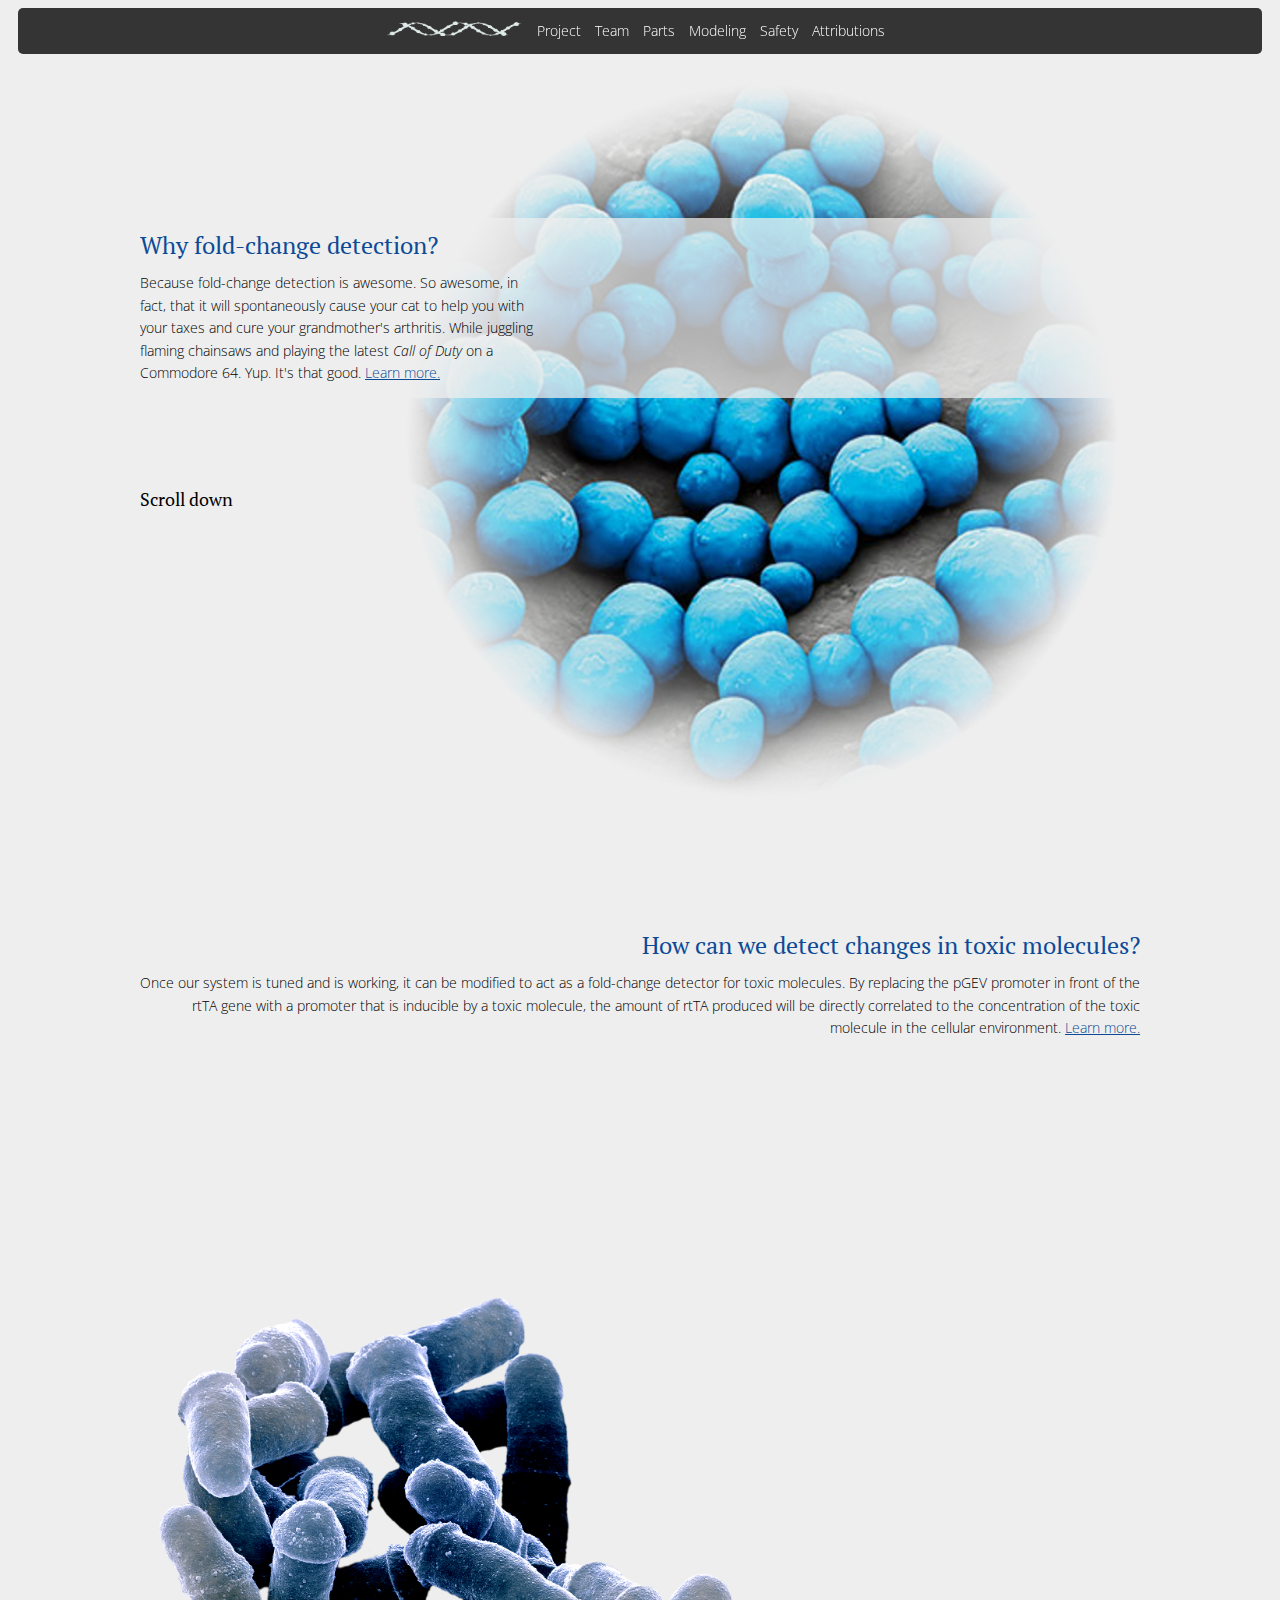
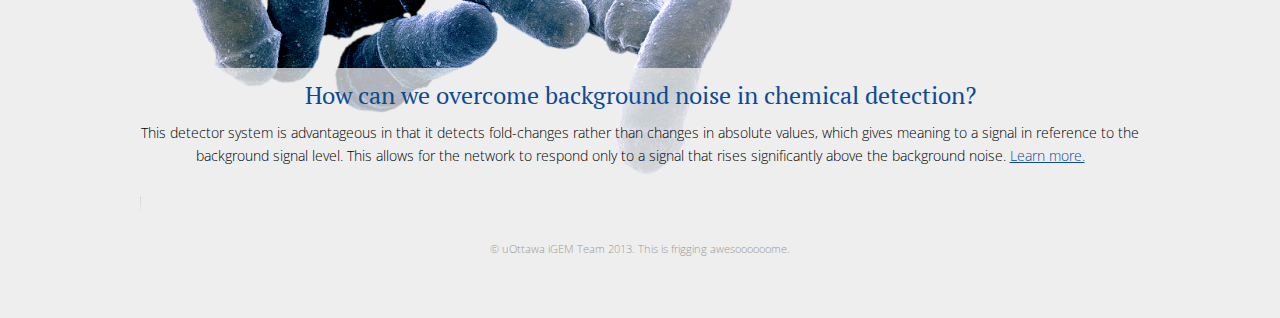
==== index.html @ 84de2667 "Updated readme and archived mockups" ====
<!DOCTYPE html>
<html lang="en">
<head>
	<meta charset="UTF-8">
	<title>uOttawa iGEM (Micrograph)</title>

	<link href='http://fonts.googleapis.com/css?family=PT+Serif|Open+Sans:400' rel='stylesheet' type='text/css'>

	<style type="text/css"> 
		/* Global Styles */
		body {
			background-color: #eee;
			font-family: "Open Sans", "Calibri", sans-serif;
			font-size: 14px;
			font-weight: 300;
			line-height: 160%;
		}
		
		a {
			color: #0c4a96 !important;
		}
	
		h1 {
			color: #0c4a96;
			font-size: 1.7em;
			font-weight: 300;
		}
			
		h1, h2 {
			font-family: "PT Serif", "Arial";
		}
	
		/* Layout-specific Styles */
		#menubar {
			background-color: rgba(0, 0, 0, .78);
			border-radius: 5px;
			color: white;
			font-family: "Open Sans";
			font-size: 1.0em;
			left: 18px;
			padding: 12px;
			position: fixed;
			right: 18px;
			text-align: center;
			top: 8px;
			z-index: 5;
		}
		
		#wrapper {
			margin: auto;
			height: 1850px;
			position: relative;
			overflow:hidden;
			top: 60px;
			width: 1000px;
		}
		
		#content-images {
			position: absolute;
			width: 100%;
			z-index: 2;
		} #content-images div, #content-text div {
			position: absolute;
			width: 100%;
		}
		#content-text {
			position: absolute;
			width: 100%;
			z-index: 2;
		}

		#footer {
			color: #999;
			font-size: .8em;
			text-align: center;
		}
	
		.hlist {
			list-style-type: none;
			margin: 0px;
			padding: 0px;
		} .hlist li {
			display: inline;
			margin-right: 10px;
		}
		
		.text {
			background-color: rgba(238, 238, 238, .75);
		}
			
		/* Classes */
		.left { text-align: left; }
		.center { text-align: center; }
		.right { text-align: right; }
	</style>
	
	<script src="js/jquery-1.9.1.min.js"></script>
	<script src="js/jquery.mousewheel.js"></script>
	<script src="js/skrollr.min.js"></script>

	<script type="text/javascript">
	$(function() {
		// Initialize parallax scrolling
		skrollr.init({forceHeight: false, scale:1});

		/**
		 * Scroll determination code.
		 * In standards mode, Chrome and Safari will use <body> for scrolling the entire page, but FF and IE like to use <html>. And you can't set both of these at once, since Opera doesn't like THAT.
		 * So, scroll the <body> and <html> by 1 px and check which one it is. If you're using a shitty browser, then try to disable smooth scrolling entirely.
		 */
		var scrollable = null;
		if ($("body").scrollTop(1).scrollTop() == 1)
			scrollable = $("body");
		else if ($("html").scrollTop(1).scrollTop() == 1)
			scrollable = $("html");
		scrollable.scrollTop(0); // Undo the scroll

		/**
		 * Smooth scrolling code.
		 * Some browsers (like Chrome) scroll immediately, while others (FF, IE) have a pleasant smooth scrolling effect. Smooth scrolling plays well with the parallax scrolling that is used for the images, so implement a mousewheel-friendly scrolling algorithm.
		 * This algorithm supports multi-step scrolling, for when you flick the scroll wheel and it scrolls a lot in a short time, as opposed to a constant speed.
		 * This block isn't executed if neither the <body> or <html> elements are scrollable.
		 */
		if (scrollable != null) {
			var numSteps = 0; // Number of steps to scroll
			var distance = 70; // Pixels per scroll position
			var duration = 150; // Time it takes to scroll (ms)
			var currentAnimation = null; // Currently-executing scroll animation
			var startScroll = $("body").scrollTop(); // Start scroll offset for multi-step scrolling.
			var touchpadScrolling = false;

			$(window).mousewheel(function(event, delta) {
				// Permanentally disable smooth scrolling when a touchpad is detected. (TODO: Find a better way?)
				if (touchpadScrolling) return true;

				// Touchpads, unlike mouse wheels, will return huge deltas. Stop smoothing if this is detected.
				if (Math.abs(delta) > 6) {
					console.log("Delta exceeded");
					if (currentAnimation != null) currentAnimation.stop();
					touchpadScrolling = true;
					return true;
				}

				event.preventDefault();
				event.stopImmediatePropagation();

				var current = scrollable.scrollTop();

				// If not currently scrolling
				if (numSteps == 0) {
					startScroll = current;
					numSteps += delta;
				}

				// If currently scrolling
				else {
					// Replace the current scroll animation with a faster one
					currentAnimation.stop();
					numSteps += delta;
				}

				// Touchpads will fire constant events that rack up acceleration REAL fast.
				// Stop smoothing if this is detected.
				if (Math.abs(numSteps * distance) > 1000) {
					console.log("Distance exceeded");
					if (currentAnimation != null) currentAnimation.stop();
					touchpadScrolling = true;
					return true;
				}

				// jQuery can animate scrolling!
				var scrollTarget = startScroll - numSteps * distance;
				currentAnimation = scrollable.animate({ scrollTop: scrollTarget }, {
					queue: false,
					duration: duration,
					easing: "linear",
					complete: function() { numSteps = 0 }
				});
				
				return false;
			});
		}
	});
	</script>
</head>
<body>
	<div id="menubar">
		<ul class="hlist">
			<li><img src="images/logo-dna-white.png" height="16px" /></li>
			<li>Project</li>
			<li>Team</li>
			<li>Parts</li>
			<li>Modeling</li>
			<li>Safety</li>
			<li>Attributions</li>
		</ul>
	</div>
    
	<div id="wrapper">
		<div id="content-images" data-0="top: 0px;" data-2200="top: -2200px;">
			<div class="right" style="top:0px;" ><img src="images/yeast6.png" width="750" /></div>
			
			<div class="left" style="top:1200px;"><img src="images/yeast5.png" width="600" /></div>
			
			<div class="center" style="top:2200px;"><img src="images/yeast4.png" width="600" /></div>
		</div>
		
		<div id="content-text" >
			<div class="text" style="top:150px;">
				<h1>Why fold-change detection?</h1>
				<p style="width: 400px;">Because fold-change detection is awesome. So awesome, in fact, that it will spontaneously cause your cat to help you with your taxes and cure your grandmother's arthritis. While juggling flaming chainsaws and playing the latest <i>Call of Duty</i> on a Commodore 64. Yup. It's that good. <a href="#">Learn more.</a></p>
			</div>
			<div style="font-family: 'PT Serif'; font-size: 1.3em;top:420px;">Scroll down</div>
			
			<div class="text right" style="top:850px;">
				<h1>How can we detect changes in toxic molecules?</h1>
				<p>Once our system is tuned and is working, it can be modified to act as a fold-change detector for toxic molecules. By replacing the pGEV promoter in front of the rtTA gene with a promoter that is inducible by a toxic molecule, the amount of rtTA produced will be directly correlated to the concentration of the toxic molecule in the cellular environment. <a href="#">Learn more.</a></p>
			</div>
				
			<div class="text center" style="top:1600px;">
				<h1>How can we overcome background noise in chemical detection?</h1>
				<p>This detector system is advantageous in that it detects fold-changes rather than changes in absolute values, which gives meaning to a signal in reference to the background signal level. This allows for the network to respond only to a signal that rises significantly above the background noise. <a href="#">Learn more.</a></p>
			</div>

			<div id="footer" style="top:1770px;">
				&copy; uOttawa iGEM Team 2013. This is frigging awesoooooome.
			</div>
		</div>
	</div>
</body>
</html>
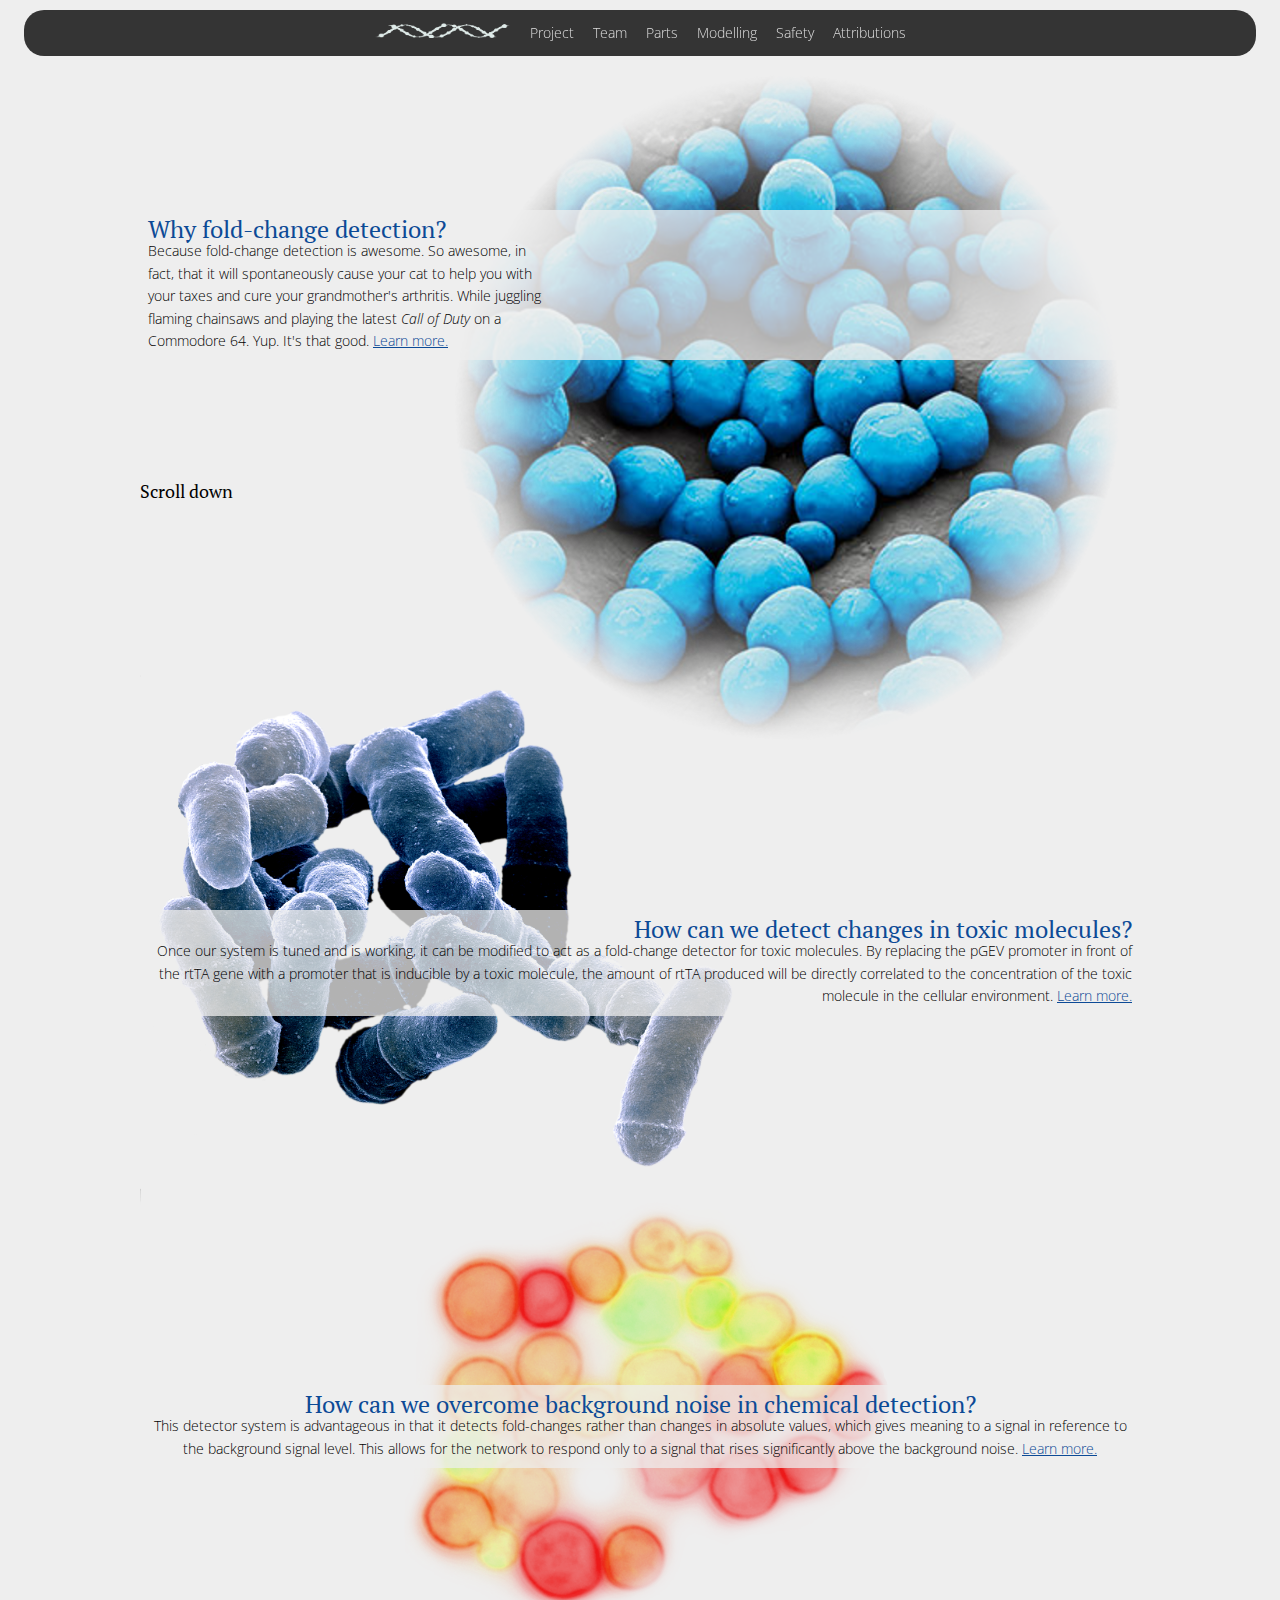
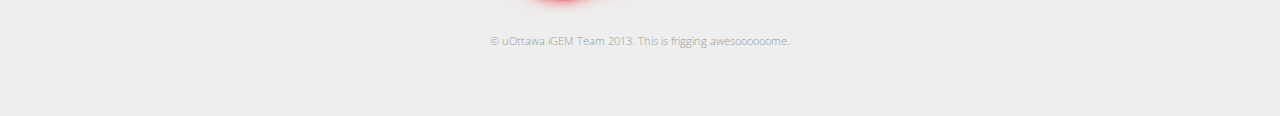
==== commit c0b8585f: "Rebuilding index.html to standards, added CSS reset" ====
--- a/index.html
+++ b/index.html
@@ -1,23 +1,32 @@
 <!DOCTYPE html>
 <html lang="en">
 <head>
+	
+	<!-- Roadmap:
+	- Use static positioning and responsive layout to standardize page on desktop and mobile browsers
+	- Write (placeholder) content pages
+	- Implement parallax and smooth scrolling, possibly on mobile. -->
+	
+
 	<meta charset="UTF-8">
 	<title>uOttawa iGEM (Micrograph)</title>
 
+	<link rel="stylesheet" type="text/css" href="css/reset.css" />
+	<link rel="stylesheet" href="css/1140.css" />
 	<link href='http://fonts.googleapis.com/css?family=PT+Serif|Open+Sans:400' rel='stylesheet' type='text/css'>
 
 	<style type="text/css"> 
 		/* Global Styles */
 		body {
 			background-color: #eee;
-			font-family: "Open Sans", "Calibri", sans-serif;
+			font-family: "Open Sans", "Helvetica", "Calibri", "Arial", sans-serif;
 			font-size: 14px;
 			font-weight: 300;
 			line-height: 160%;
 		}
 		
 		a {
-			color: #0c4a96 !important;
+			color: #0c4a96;
 		}
 	
 		h1 {
@@ -27,35 +36,49 @@
 		}
 			
 		h1, h2 {
-			font-family: "PT Serif", "Arial";
+			font-family: "PT Serif", "Baskerville", "Georgia", "Times New Roman", sans-serif;
 		}
 	
 		/* Layout-specific Styles */
 		#menubar {
 			background-color: rgba(0, 0, 0, .78);
-			border-radius: 5px;
-			color: white;
-			font-family: "Open Sans";
-			font-size: 1.0em;
-			left: 18px;
+			border-radius: 20px;
+			left: 24px;
 			padding: 12px;
 			position: fixed;
-			right: 18px;
+			right: 24px;
 			text-align: center;
-			top: 8px;
+			top: 10px;
 			z-index: 5;
+		}
+		#menubar a, #menubar img {
+			color: #ddd;
+			margin-right: 15px;
+			text-decoration: none;
+		}
+		#menubar a:visited {
+			color: #ddd;
+		}
+		#menubar a:hover {
+			color: #fff;
+			text-decoration: underline;
+		}
+		#menubar a:last-child {
+			margin-right: 0px;
+		}
+
+		#spacer {
+			height: 60px;
 		}
 		
 		#wrapper {
 			margin: auto;
-			height: 1850px;
+			max-width: 1000px;
+			min-width: 800px;
 			position: relative;
-			overflow:hidden;
-			top: 60px;
-			width: 1000px;
 		}
 		
-		#content-images {
+		#content-images, #content-text {
 			position: absolute;
 			width: 100%;
 			z-index: 2;
@@ -63,29 +86,18 @@
 			position: absolute;
 			width: 100%;
 		}
-		#content-text {
-			position: absolute;
-			width: 100%;
-			z-index: 2;
-		}
 
 		#footer {
 			color: #999;
 			font-size: .8em;
 			text-align: center;
 		}
-	
-		.hlist {
-			list-style-type: none;
-			margin: 0px;
-			padding: 0px;
-		} .hlist li {
-			display: inline;
-			margin-right: 10px;
-		}
 		
+		/* Provides semi-transparent, white background to paragraphs.*/
 		.text {
 			background-color: rgba(238, 238, 238, .75);
+			box-sizing: border-box;
+			padding: 8px;
 		}
 			
 		/* Classes */
@@ -95,134 +107,57 @@
 	</style>
 	
 	<script src="js/jquery-1.9.1.min.js"></script>
-	<script src="js/jquery.mousewheel.js"></script>
-	<script src="js/skrollr.min.js"></script>
 
-	<script type="text/javascript">
-	$(function() {
-		// Initialize parallax scrolling
-		skrollr.init({forceHeight: false, scale:1});
-
-		/**
-		 * Scroll determination code.
-		 * In standards mode, Chrome and Safari will use <body> for scrolling the entire page, but FF and IE like to use <html>. And you can't set both of these at once, since Opera doesn't like THAT.
-		 * So, scroll the <body> and <html> by 1 px and check which one it is. If you're using a shitty browser, then try to disable smooth scrolling entirely.
-		 */
-		var scrollable = null;
-		if ($("body").scrollTop(1).scrollTop() == 1)
-			scrollable = $("body");
-		else if ($("html").scrollTop(1).scrollTop() == 1)
-			scrollable = $("html");
-		scrollable.scrollTop(0); // Undo the scroll
-
-		/**
-		 * Smooth scrolling code.
-		 * Some browsers (like Chrome) scroll immediately, while others (FF, IE) have a pleasant smooth scrolling effect. Smooth scrolling plays well with the parallax scrolling that is used for the images, so implement a mousewheel-friendly scrolling algorithm.
-		 * This algorithm supports multi-step scrolling, for when you flick the scroll wheel and it scrolls a lot in a short time, as opposed to a constant speed.
-		 * This block isn't executed if neither the <body> or <html> elements are scrollable.
-		 */
-		if (scrollable != null) {
-			var numSteps = 0; // Number of steps to scroll
-			var distance = 70; // Pixels per scroll position
-			var duration = 150; // Time it takes to scroll (ms)
-			var currentAnimation = null; // Currently-executing scroll animation
-			var startScroll = $("body").scrollTop(); // Start scroll offset for multi-step scrolling.
-			var touchpadScrolling = false;
-
-			$(window).mousewheel(function(event, delta) {
-				// Permanentally disable smooth scrolling when a touchpad is detected. (TODO: Find a better way?)
-				if (touchpadScrolling) return true;
-
-				// Touchpads, unlike mouse wheels, will return huge deltas. Stop smoothing if this is detected.
-				if (Math.abs(delta) > 6) {
-					console.log("Delta exceeded");
-					if (currentAnimation != null) currentAnimation.stop();
-					touchpadScrolling = true;
-					return true;
-				}
-
-				event.preventDefault();
-				event.stopImmediatePropagation();
-
-				var current = scrollable.scrollTop();
-
-				// If not currently scrolling
-				if (numSteps == 0) {
-					startScroll = current;
-					numSteps += delta;
-				}
-
-				// If currently scrolling
-				else {
-					// Replace the current scroll animation with a faster one
-					currentAnimation.stop();
-					numSteps += delta;
-				}
-
-				// Touchpads will fire constant events that rack up acceleration REAL fast.
-				// Stop smoothing if this is detected.
-				if (Math.abs(numSteps * distance) > 1000) {
-					console.log("Distance exceeded");
-					if (currentAnimation != null) currentAnimation.stop();
-					touchpadScrolling = true;
-					return true;
-				}
-
-				// jQuery can animate scrolling!
-				var scrollTarget = startScroll - numSteps * distance;
-				currentAnimation = scrollable.animate({ scrollTop: scrollTarget }, {
-					queue: false,
-					duration: duration,
-					easing: "linear",
-					complete: function() { numSteps = 0 }
-				});
-				
-				return false;
-			});
-		}
-	});
-	</script>
 </head>
 <body>
 	<div id="menubar">
-		<ul class="hlist">
-			<li><img src="images/logo-dna-white.png" height="16px" /></li>
-			<li>Project</li>
-			<li>Team</li>
-			<li>Parts</li>
-			<li>Modeling</li>
-			<li>Safety</li>
-			<li>Attributions</li>
-		</ul>
+		<img src="images/logo-dna-white.png" height="16px" />
+		<a href="#">Project</a>
+		<a href="#">Team</a>
+		<a href="#">Parts</a>
+		<a href="#">Modelling</a>
+		<a href="#">Safety</a>
+		<a href="#">Attributions</a>
 	</div>
     
+	<div id="spacer"></div>
+
 	<div id="wrapper">
 		<div id="content-images" data-0="top: 0px;" data-2200="top: -2200px;">
-			<div class="right" style="top:0px;" ><img src="images/yeast6.png" width="750" /></div>
+			<div class="right" style="top:0px;"><img src="images/yeast6.png" width="70%" /></div>
 			
-			<div class="left" style="top:1200px;"><img src="images/yeast5.png" width="600" /></div>
+			<div class="left" style="top:600px;"><img src="images/yeast5.png" width="600" /></div>
 			
-			<div class="center" style="top:2200px;"><img src="images/yeast4.png" width="600" /></div>
+			<div class="center" style="top:1050px;"><img src="images/yeast4.png" width="600" /></div>
 		</div>
 		
 		<div id="content-text" >
 			<div class="text" style="top:150px;">
 				<h1>Why fold-change detection?</h1>
-				<p style="width: 400px;">Because fold-change detection is awesome. So awesome, in fact, that it will spontaneously cause your cat to help you with your taxes and cure your grandmother's arthritis. While juggling flaming chainsaws and playing the latest <i>Call of Duty</i> on a Commodore 64. Yup. It's that good. <a href="#">Learn more.</a></p>
+				<p style="width: 400px;">
+					Because fold-change detection is awesome. So awesome, in fact, that it will spontaneously cause your cat to help you with your taxes and cure your grandmother's arthritis. While juggling flaming chainsaws and playing the latest <i>Call of Duty</i> on a Commodore 64. Yup. It's that good.
+					<a href="#">Learn more.</a>
+				</p>
 			</div>
 			<div style="font-family: 'PT Serif'; font-size: 1.3em;top:420px;">Scroll down</div>
 			
 			<div class="text right" style="top:850px;">
 				<h1>How can we detect changes in toxic molecules?</h1>
-				<p>Once our system is tuned and is working, it can be modified to act as a fold-change detector for toxic molecules. By replacing the pGEV promoter in front of the rtTA gene with a promoter that is inducible by a toxic molecule, the amount of rtTA produced will be directly correlated to the concentration of the toxic molecule in the cellular environment. <a href="#">Learn more.</a></p>
+				<p>
+					Once our system is tuned and is working, it can be modified to act as a fold-change detector for toxic molecules. By replacing the pGEV promoter in front of the rtTA gene with a promoter that is inducible by a toxic molecule, the amount of rtTA produced will be directly correlated to the concentration of the toxic molecule in the cellular environment.
+					<a href="#">Learn more.</a>
+				</p>
 			</div>
 				
-			<div class="text center" style="top:1600px;">
+			<div class="text center" style="top:1325px;">
 				<h1>How can we overcome background noise in chemical detection?</h1>
-				<p>This detector system is advantageous in that it detects fold-changes rather than changes in absolute values, which gives meaning to a signal in reference to the background signal level. This allows for the network to respond only to a signal that rises significantly above the background noise. <a href="#">Learn more.</a></p>
+				<p>
+					This detector system is advantageous in that it detects fold-changes rather than changes in absolute values, which gives meaning to a signal in reference to the background signal level. This allows for the network to respond only to a signal that rises significantly above the background noise.
+					<a href="#">Learn more.</a>
+				</p>
 			</div>
 
-			<div id="footer" style="top:1770px;">
+			<div id="footer" style="top:1570px;">
 				&copy; uOttawa iGEM Team 2013. This is frigging awesoooooome.
 			</div>
 		</div>
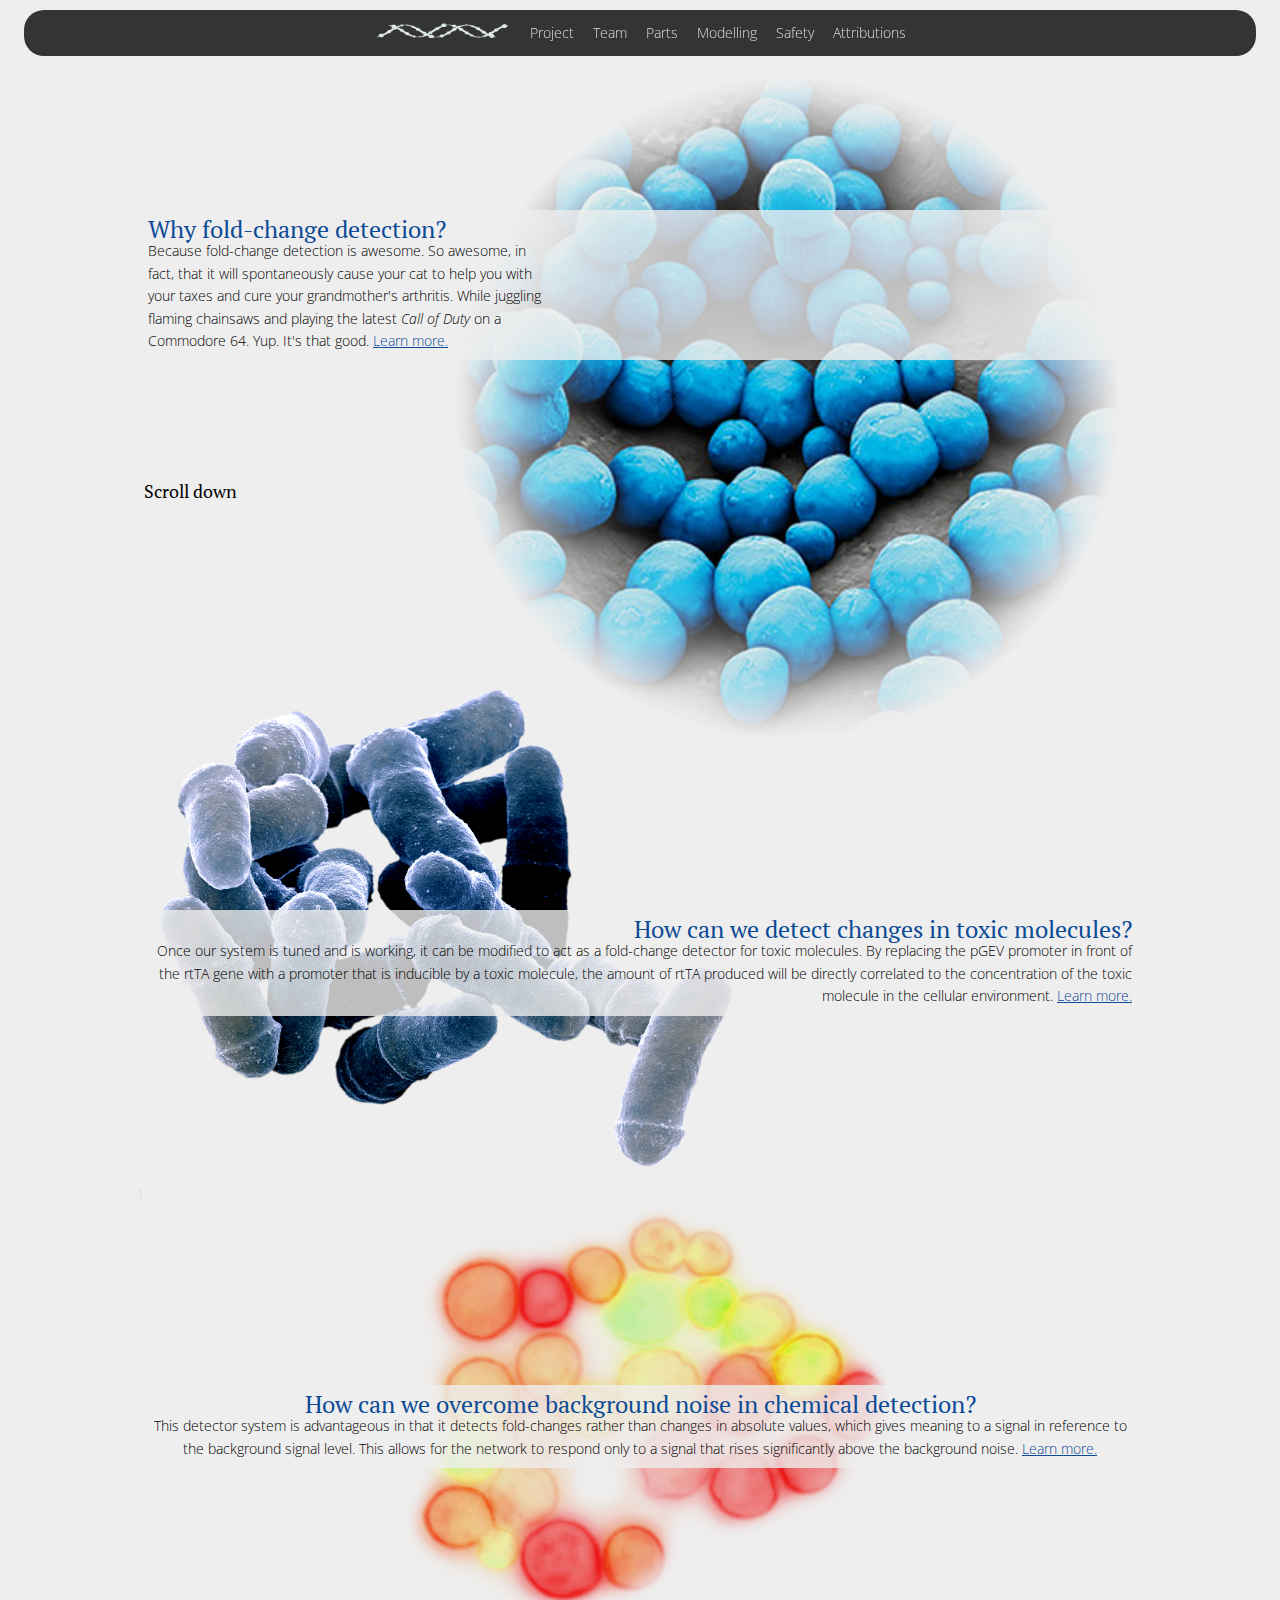
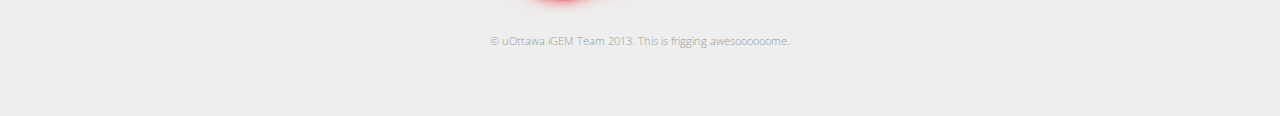
==== commit 16e6b955: "Added mobile view" ====
--- a/index.html
+++ b/index.html
@@ -71,7 +71,7 @@
 			height: 60px;
 		}
 		
-		#wrapper {
+		#wrapper-large {
 			margin: auto;
 			max-width: 1000px;
 			min-width: 800px;
@@ -91,11 +91,12 @@
 			color: #999;
 			font-size: .8em;
 			text-align: center;
+			top: 1570px;
 		}
 		
 		/* Provides semi-transparent, white background to paragraphs.*/
 		.text {
-			background-color: rgba(238, 238, 238, .75);
+			background-color: rgba(238, 238, 238, .8);
 			box-sizing: border-box;
 			padding: 8px;
 		}
@@ -104,6 +105,72 @@
 		.left { text-align: left; }
 		.center { text-align: center; }
 		.right { text-align: right; }
+
+		/* Positioned images and text */
+		#text1 {
+			top: 150px;
+		}
+		#text1-2 {
+			font-family: 'PT Serif';
+			font-size: 1.3em;
+			top: 420px;
+		}
+		#text2 {
+			text-align: right;
+			top: 850px;
+		}
+		#text3 {
+			text-align: center;
+			top: 1325px;
+		}
+		#img1 {
+			text-align: right;
+			top: 0px;
+		} #img1 img { width: 70%; }
+		#img2 {
+			text-align: left;
+			top: 600px;
+		} #img2 img { width: 600px; }
+		#img3 {
+			text-align: center;
+			top: 1050px;
+		} #img3 img {width: 600px; }
+
+		#wrapper-small {display: none;}
+
+		@media handheld, only screen and (max-width: 800px) {
+			#wrapper-large {
+				display: none;
+			}
+
+			#wrapper-small {
+				display: block;
+			}
+
+			.sUnit {
+				margin-bottom: 15px;
+				position: relative;
+				text-align: center;
+			}
+			.sUnit img {
+				max-width: 600px;
+				min-width: 250px
+				position: relative;
+				width: 90%;
+			}
+			.sUnit .text {
+				bottom: 0px;
+				position: absolute;
+				text-align: left;
+			}
+			.sUnit h1 {
+				margin-bottom: 6px;
+				text-align: center;
+			}
+			.sUnit p {
+				text-align: left;
+			}
+		}
 	</style>
 	
 	<script src="js/jquery-1.9.1.min.js"></script>
@@ -122,26 +189,26 @@
     
 	<div id="spacer"></div>
 
-	<div id="wrapper">
+	<div id="wrapper-large">
 		<div id="content-images" data-0="top: 0px;" data-2200="top: -2200px;">
-			<div class="right" style="top:0px;"><img src="images/yeast6.png" width="70%" /></div>
-			
-			<div class="left" style="top:600px;"><img src="images/yeast5.png" width="600" /></div>
-			
-			<div class="center" style="top:1050px;"><img src="images/yeast4.png" width="600" /></div>
+			<div id="img1"><img src="images/yeast6.png" /></div>
+			
+			<div id="img2"><img src="images/yeast5.png" /></div>
+			
+			<div id="img3"><img src="images/yeast4.png" /></div>
 		</div>
 		
 		<div id="content-text" >
-			<div class="text" style="top:150px;">
+			<div class="text" id="text1">
 				<h1>Why fold-change detection?</h1>
 				<p style="width: 400px;">
 					Because fold-change detection is awesome. So awesome, in fact, that it will spontaneously cause your cat to help you with your taxes and cure your grandmother's arthritis. While juggling flaming chainsaws and playing the latest <i>Call of Duty</i> on a Commodore 64. Yup. It's that good.
 					<a href="#">Learn more.</a>
 				</p>
 			</div>
-			<div style="font-family: 'PT Serif'; font-size: 1.3em;top:420px;">Scroll down</div>
-			
-			<div class="text right" style="top:850px;">
+			<div id="text1-2">&nbsp;Scroll down</div>
+			
+			<div class="text" id="text2">
 				<h1>How can we detect changes in toxic molecules?</h1>
 				<p>
 					Once our system is tuned and is working, it can be modified to act as a fold-change detector for toxic molecules. By replacing the pGEV promoter in front of the rtTA gene with a promoter that is inducible by a toxic molecule, the amount of rtTA produced will be directly correlated to the concentration of the toxic molecule in the cellular environment.
@@ -149,7 +216,7 @@
 				</p>
 			</div>
 				
-			<div class="text center" style="top:1325px;">
+			<div class="text" id="text3">
 				<h1>How can we overcome background noise in chemical detection?</h1>
 				<p>
 					This detector system is advantageous in that it detects fold-changes rather than changes in absolute values, which gives meaning to a signal in reference to the background signal level. This allows for the network to respond only to a signal that rises significantly above the background noise.
@@ -157,8 +224,47 @@
 				</p>
 			</div>
 
-			<div id="footer" style="top:1570px;">
+			<div id="footer">
 				&copy; uOttawa iGEM Team 2013. This is frigging awesoooooome.
+			</div>
+		</div>
+	</div>
+
+	<!--
+		This wrapper will be shown on handhelds and screen widths under 800px.
+		Parallax scrolling is disabled here.
+	-->
+	<div id="wrapper-small">
+		<div class="sUnit">
+			<img src="images/yeast6.png" />
+			<div class="text">
+				<h1>Why fold-change detection?</h1>
+				<p>
+					Because fold-change detection is awesome. So awesome, in fact, that it will spontaneously cause your cat to help you with your taxes and cure your grandmother's arthritis. While juggling flaming chainsaws and playing the latest <i>Call of Duty</i> on a Commodore 64. Yup. It's that good.
+					<a href="#">Learn more.</a>
+				</p>
+			</div>
+		</div>
+
+		<div class="sUnit">
+			<img src="images/yeast5.png" />
+			<div class="text">
+				<h1>How can we detect changes in toxic molecules?</h1>
+				<p>
+					Once our system is tuned and is working, it can be modified to act as a fold-change detector for toxic molecules. By replacing the pGEV promoter in front of the rtTA gene with a promoter that is inducible by a toxic molecule, the amount of rtTA produced will be directly correlated to the concentration of the toxic molecule in the cellular environment.
+					<a href="#">Learn more.</a>
+				</p>
+			</div>
+		</div>
+
+		<div class="sUnit">
+			<img src="images/yeast4.png" />
+			<div class="text">
+				<h1>How can we overcome background noise in chemical detection?</h1>
+				<p>
+					This detector system is advantageous in that it detects fold-changes rather than changes in absolute values, which gives meaning to a signal in reference to the background signal level. This allows for the network to respond only to a signal that rises significantly above the background noise.
+					<a href="#">Learn more.</a>
+				</p>
 			</div>
 		</div>
 	</div>
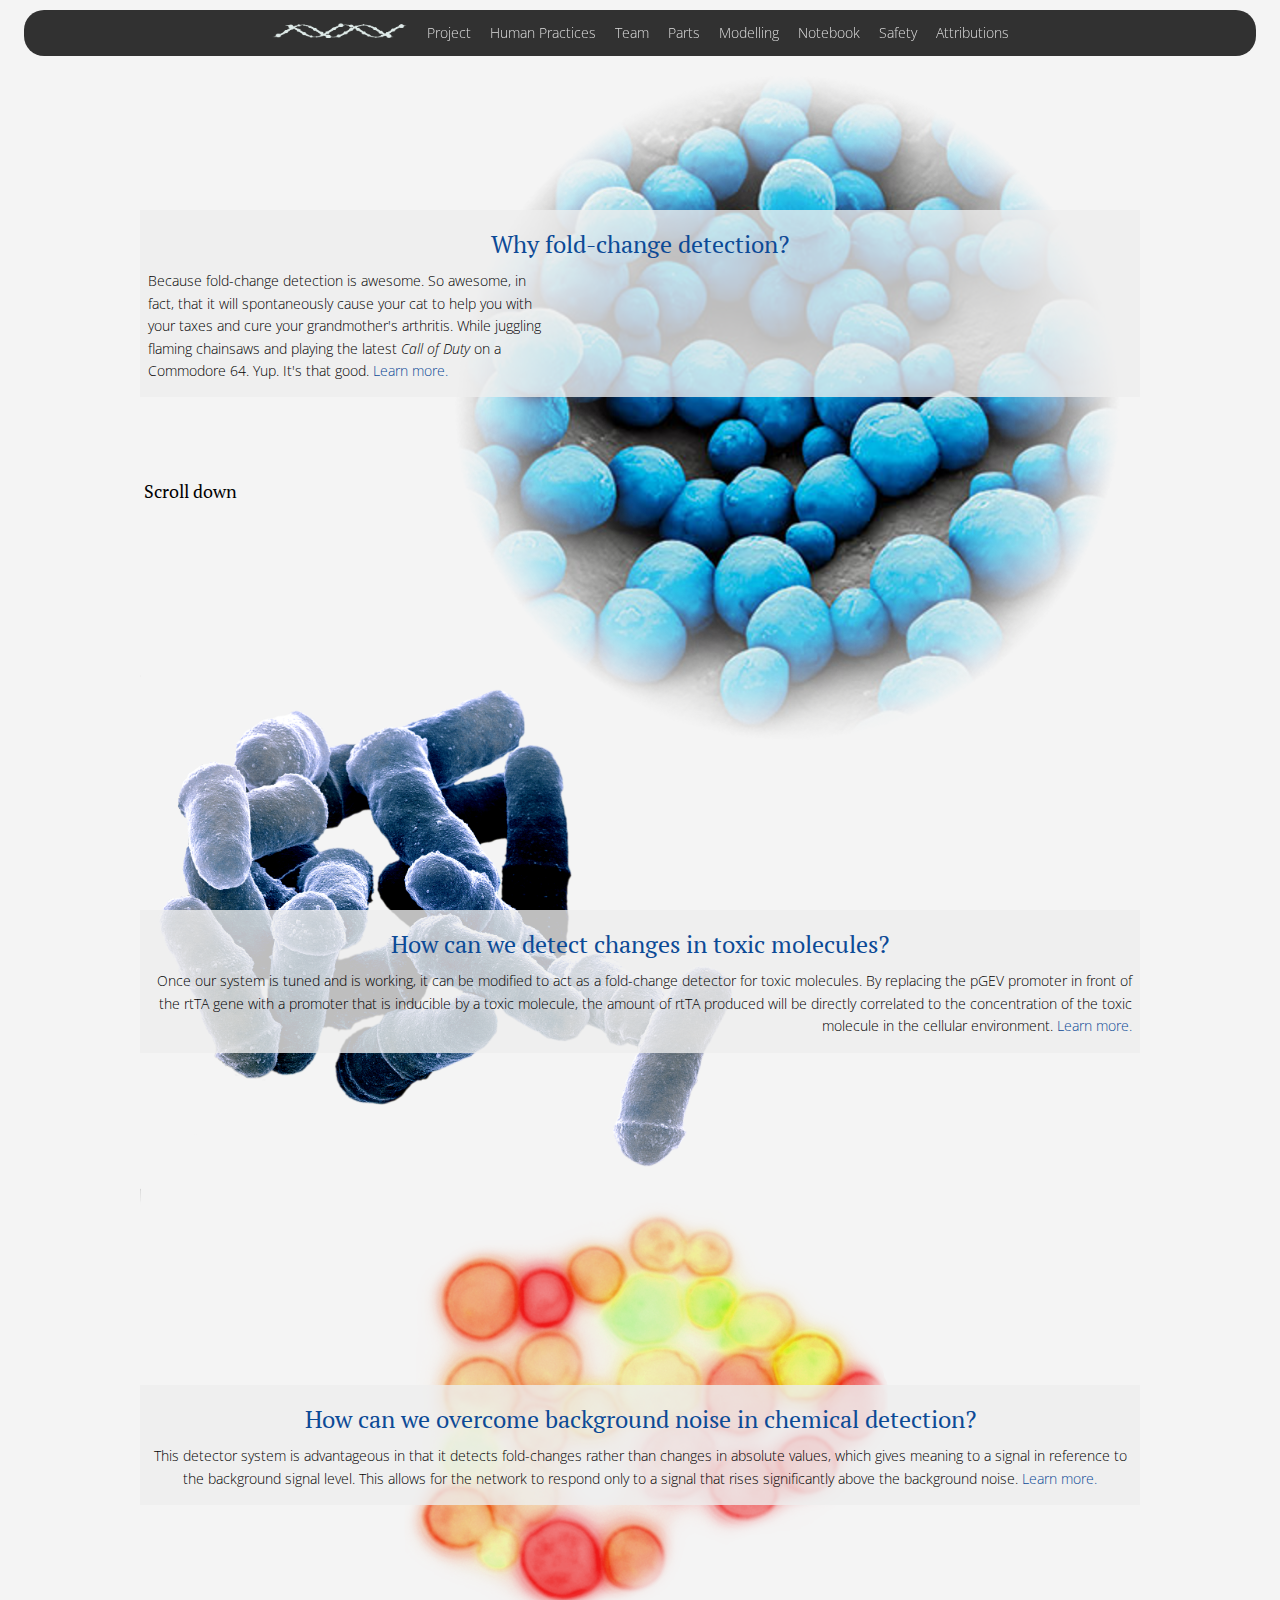
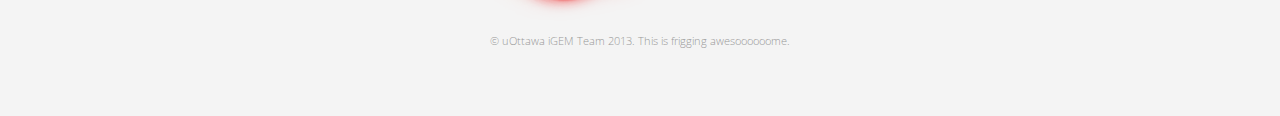
==== commit 31ca3e90: "Added 'project' content page. Index is broken at the moment." ====
--- a/index.html
+++ b/index.html
@@ -9,67 +9,18 @@
 	
 
 	<meta charset="UTF-8">
-	<title>uOttawa iGEM (Micrograph)</title>
-
+	<title>uOttawa iGEM</title>
+
+	<link href='http://fonts.googleapis.com/css?family=PT+Serif|Open+Sans:400' rel='stylesheet' type='text/css' />
 	<link rel="stylesheet" type="text/css" href="css/reset.css" />
 	<link rel="stylesheet" href="css/1140.css" />
-	<link href='http://fonts.googleapis.com/css?family=PT+Serif|Open+Sans:400' rel='stylesheet' type='text/css'>
-
-	<style type="text/css"> 
-		/* Global Styles */
-		body {
-			background-color: #eee;
-			font-family: "Open Sans", "Helvetica", "Calibri", "Arial", sans-serif;
-			font-size: 14px;
-			font-weight: 300;
-			line-height: 160%;
-		}
-		
-		a {
-			color: #0c4a96;
-		}
-	
-		h1 {
-			color: #0c4a96;
-			font-size: 1.7em;
-			font-weight: 300;
-		}
-			
-		h1, h2 {
-			font-family: "PT Serif", "Baskerville", "Georgia", "Times New Roman", sans-serif;
-		}
-	
+	<link rel="stylesheet" href="css/micrograph.css" />
+
+	<style type="text/css"> 	
 		/* Layout-specific Styles */
-		#menubar {
-			background-color: rgba(0, 0, 0, .78);
-			border-radius: 20px;
-			left: 24px;
-			padding: 12px;
-			position: fixed;
-			right: 24px;
-			text-align: center;
-			top: 10px;
-			z-index: 5;
-		}
-		#menubar a, #menubar img {
-			color: #ddd;
-			margin-right: 15px;
-			text-decoration: none;
-		}
-		#menubar a:visited {
-			color: #ddd;
-		}
-		#menubar a:hover {
-			color: #fff;
-			text-decoration: underline;
-		}
-		#menubar a:last-child {
-			margin-right: 0px;
-		}
-
-		#spacer {
-			height: 60px;
-		}
+		
+
+		
 		
 		#wrapper-large {
 			margin: auto;
@@ -138,7 +89,7 @@
 
 		#wrapper-small {display: none;}
 
-		@media handheld, only screen and (max-width: 800px) {
+		@media only screen and (min-width: 480px) and (max-width: 767px) {
 			#wrapper-large {
 				display: none;
 			}
@@ -174,15 +125,18 @@
 	</style>
 	
 	<script src="js/jquery-1.9.1.min.js"></script>
-
+	<script src="js/modernizr.js"></script>
+	<script src="js/css3-mediaqueries.js"></script>
 </head>
 <body>
 	<div id="menubar">
 		<img src="images/logo-dna-white.png" height="16px" />
-		<a href="#">Project</a>
+		<a href="project.html">Project</a>
+		<a href="#">Human Practices</a>
 		<a href="#">Team</a>
 		<a href="#">Parts</a>
 		<a href="#">Modelling</a>
+		<a href="#">Notebook</a>
 		<a href="#">Safety</a>
 		<a href="#">Attributions</a>
 	</div>
--- a/css/micrograph.css
+++ b/css/micrograph.css
@@ -0,0 +1,102 @@
+/* ==== TAG TEMPLATES ==== */
+body {
+	background-color: #f4f4f4;
+	font-family: "Open Sans", "Helvetica", "Calibri", "Arial", sans-serif;
+	font-size: 14px;
+	font-weight: 300;
+	line-height: 160%;
+}
+
+h1, h2 {
+	color: #0c4a96;
+	font-family: "PT Serif", "Baskerville", "Georgia", "Times New Roman", sans-serif;
+	font-style: normal;
+	font-weight: 300;
+	margin: 15px 0px 15px 0px;
+}
+
+h1 { font-size: 24px; text-align: center; }
+h2 { font-size: 18px; font-style: oblique; }
+
+a, a:visited {
+	color: #0c4a96;
+	text-decoration: none;
+}
+a:hover {
+	text-decoration: underline;
+}
+
+p {
+	margin-bottom: 7px;
+}
+
+/* ==== LAYOUT ELEMENTS ==== */
+/**
+ * Top menubar, always in the same place.
+ */
+#menubar {
+	background-color: rgba(0, 0, 0, .80);
+	border-radius: 20px;
+	left: 24px;
+	padding: 12px;
+	position: fixed;
+	right: 24px;
+	text-align: center;
+	top: 10px;
+	z-index: 5;
+}
+#menubar * {
+	margin-right: 15px;
+}
+#menubar a, #menubar a:visited {
+	color: #ddd;
+}
+#menubar a:hover {
+	color: #fff;
+}
+#menubar a:last-child {
+	margin-right: 0px;
+}
+
+#spacer {
+	height: 60px;
+}
+
+/* ==== UTILITY CLASSES ==== */
+/**
+ * For quick text aligning.
+ */
+.left { text-align: left; }
+.center { text-align: center; }
+.right { text-align: right; }
+
+/**
+ * Descriptive figure with a border. Does not support captions.
+ */
+.figure {
+	background-color: #f5f5f5;
+	border: 1px solid #ccc;
+	margin: 10px 0px 20px 0px;
+	max-width: 80%;
+	padding: 20px;
+}
+
+/**
+ * Centers elements inside a central column with lateral padding.
+ */
+.inside {
+	box-sizing: border-box;
+	margin: auto;
+	max-width: 1000px;
+	padding: 0px 15px;
+}
+
+/**
+ * Gives every other element a slightly darker background and borders.
+ * Used for separating articles.
+ */
+.zebra:nth-child(even) {
+	background-color: #eee;
+	border-bottom: 1px solid #ccc;
+	border-top: 1px solid #ccc;
+}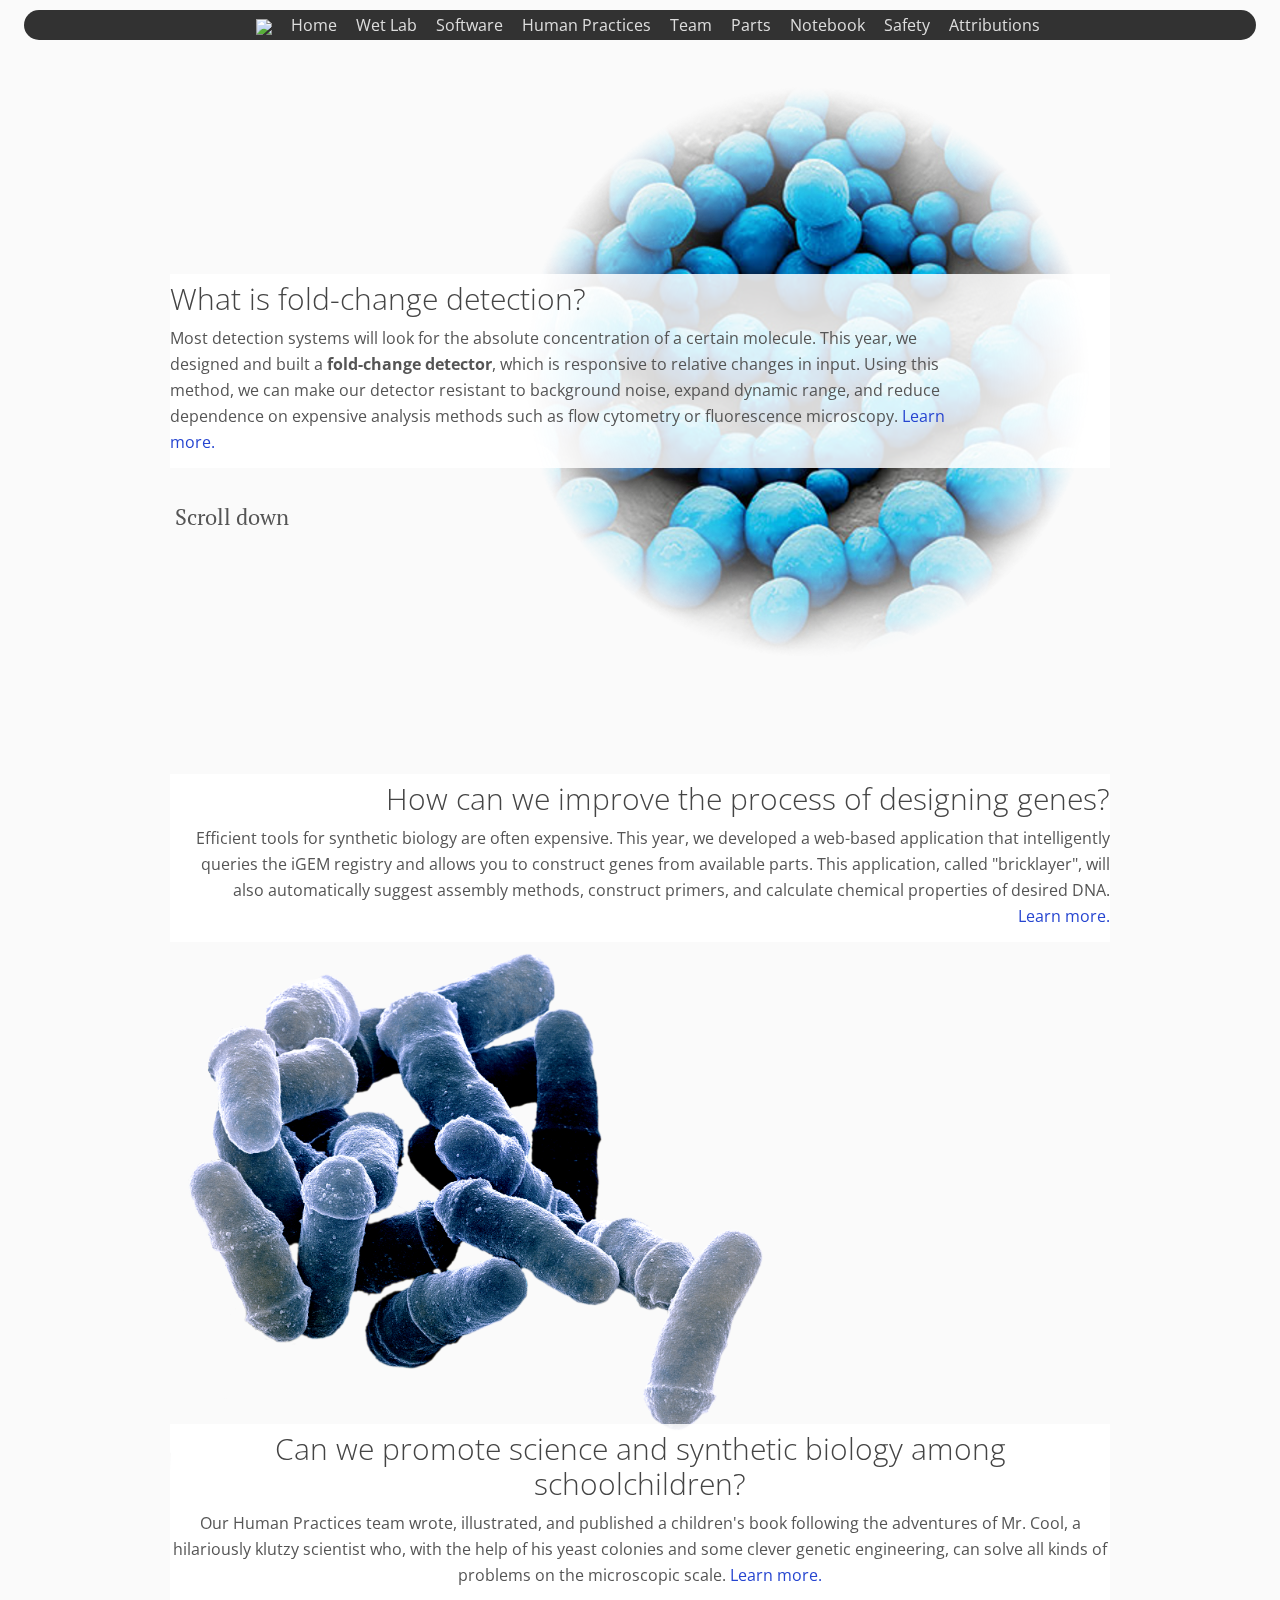
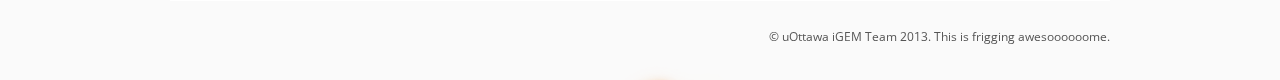
==== commit 8e505093: "Front page fixes" ====
--- a/index.html
+++ b/index.html
@@ -1,185 +1,84 @@
 <!DOCTYPE html>
 <html lang="en">
 <head>
-	
-	<!-- Roadmap:
-	- Use static positioning and responsive layout to standardize page on desktop and mobile browsers
-	- Write (placeholder) content pages
-	- Implement parallax and smooth scrolling, possibly on mobile. -->
-	
+	<meta charset="UTF-8">
 
-	<meta charset="UTF-8">
+	<link rel="stylesheet" href="css/gumby.css" />
+
 	<title>uOttawa iGEM</title>
 
-	<link href='http://fonts.googleapis.com/css?family=PT+Serif|Open+Sans:400' rel='stylesheet' type='text/css' />
-	<link rel="stylesheet" type="text/css" href="css/reset.css" />
-	<link rel="stylesheet" href="css/1140.css" />
-	<link rel="stylesheet" href="css/micrograph.css" />
-
-	<style type="text/css"> 	
-		/* Layout-specific Styles */
-		
-
-		
-		
-		#wrapper-large {
-			margin: auto;
-			max-width: 1000px;
-			min-width: 800px;
-			position: relative;
-		}
-		
-		#content-images, #content-text {
-			position: absolute;
-			width: 100%;
-			z-index: 2;
-		} #content-images div, #content-text div {
-			position: absolute;
-			width: 100%;
-		}
-
-		#footer {
-			color: #999;
-			font-size: .8em;
-			text-align: center;
-			top: 1570px;
-		}
-		
-		/* Provides semi-transparent, white background to paragraphs.*/
-		.text {
-			background-color: rgba(238, 238, 238, .8);
-			box-sizing: border-box;
-			padding: 8px;
-		}
-			
-		/* Classes */
-		.left { text-align: left; }
-		.center { text-align: center; }
-		.right { text-align: right; }
-
-		/* Positioned images and text */
-		#text1 {
-			top: 150px;
-		}
-		#text1-2 {
-			font-family: 'PT Serif';
-			font-size: 1.3em;
-			top: 420px;
-		}
-		#text2 {
-			text-align: right;
-			top: 850px;
-		}
-		#text3 {
-			text-align: center;
-			top: 1325px;
-		}
-		#img1 {
-			text-align: right;
-			top: 0px;
-		} #img1 img { width: 70%; }
-		#img2 {
-			text-align: left;
-			top: 600px;
-		} #img2 img { width: 600px; }
-		#img3 {
-			text-align: center;
-			top: 1050px;
-		} #img3 img {width: 600px; }
-
-		#wrapper-small {display: none;}
-
-		@media only screen and (min-width: 480px) and (max-width: 767px) {
-			#wrapper-large {
-				display: none;
-			}
-
-			#wrapper-small {
-				display: block;
-			}
-
-			.sUnit {
-				margin-bottom: 15px;
-				position: relative;
-				text-align: center;
-			}
-			.sUnit img {
-				max-width: 600px;
-				min-width: 250px
-				position: relative;
-				width: 90%;
-			}
-			.sUnit .text {
-				bottom: 0px;
-				position: absolute;
-				text-align: left;
-			}
-			.sUnit h1 {
-				margin-bottom: 6px;
-				text-align: center;
-			}
-			.sUnit p {
-				text-align: left;
-			}
-		}
-	</style>
-	
 	<script src="js/jquery-1.9.1.min.js"></script>
 	<script src="js/modernizr.js"></script>
 	<script src="js/css3-mediaqueries.js"></script>
+	<script src="js/skrollr.min.js"></script>
+
+	<script>
+	$(function() {
+		$("body").height(1680);
+		skrollr.init({
+			forceHeight: false
+		});
+	});
+	</script>
 </head>
 <body>
 	<div id="menubar">
-		<img src="images/logo-dna-white.png" height="16px" />
-		<a href="project.html">Project</a>
-		<a href="#">Human Practices</a>
-		<a href="#">Team</a>
-		<a href="#">Parts</a>
-		<a href="#">Modelling</a>
-		<a href="#">Notebook</a>
-		<a href="#">Safety</a>
-		<a href="#">Attributions</a>
+		<a href="http://www.igem.org"><img src="images/igem-logo.png" /></a>
+		<a href="index.html">Home</a>
+		<a href="project.html">Wet Lab</a>
+		<a href="software.html">Software</a>
+		<a href="humanpractices.html">Human Practices</a>
+		<a href="team.html">Team</a>
+		<a href="parts.html">Parts</a>
+		<a href="notebook.html">Notebook</a>
+		<a href="safety.html">Safety</a>
+		<a href="attributions.html">Attributions</a>
 	</div>
     
-	<div id="spacer"></div>
+	<div id="mspacer"></div>
 
-	<div id="wrapper-large">
-		<div id="content-images" data-0="top: 0px;" data-2200="top: -2200px;">
-			<div id="img1"><img src="images/yeast6.png" /></div>
+	<div id="desktop" style="position: fixed; width: 100%;">
+		<div class="row unfixed">
+			<div class="scroll-element" id="s-images" data-0="top: 0px;" data-2000="top: -3000px;">
+				<div id="img1" class="text-right"><img src="images/yeast6.png" width="600" /></div>
+				
+				<div id="img2" class="text-left" style="top: 850px;"><img src="images/yeast5.png" width="600" /></div>
+				
+				<div id="img3" class="text-center" style="top: 1500px;"><img src="images/yeast4.png" width="600"/></div>
+			</div>
 			
-			<div id="img2"><img src="images/yeast5.png" /></div>
-			
-			<div id="img3"><img src="images/yeast4.png" /></div>
-		</div>
-		
-		<div id="content-text" >
-			<div class="text" id="text1">
-				<h1>Why fold-change detection?</h1>
-				<p style="width: 400px;">
-					Because fold-change detection is awesome. So awesome, in fact, that it will spontaneously cause your cat to help you with your taxes and cure your grandmother's arthritis. While juggling flaming chainsaws and playing the latest <i>Call of Duty</i> on a Commodore 64. Yup. It's that good.
-					<a href="#">Learn more.</a>
-				</p>
-			</div>
-			<div id="text1-2">&nbsp;Scroll down</div>
-			
-			<div class="text" id="text2">
-				<h1>How can we detect changes in toxic molecules?</h1>
-				<p>
-					Once our system is tuned and is working, it can be modified to act as a fold-change detector for toxic molecules. By replacing the pGEV promoter in front of the rtTA gene with a promoter that is inducible by a toxic molecule, the amount of rtTA produced will be directly correlated to the concentration of the toxic molecule in the cellular environment.
-					<a href="#">Learn more.</a>
-				</p>
-			</div>
+			<div class="scroll-element" id="s-text" data-0="top: 0px;" data-2000="top: -2000px;">
+				<div class="text" style="top: 200px;">
+					<h3>What is fold-change detection?</h3>
+					<p style="width: 800px;">
+						Most detection systems will look for the absolute concentration of a certain molecule. This year, we designed and built a <b>fold-change detector</b>, which is responsive to relative changes in input. Using this method, we can make our detector resistant to background noise, expand dynamic range, and reduce dependence on expensive analysis methods such as flow cytometry or fluorescence microscopy.
+						<a href="#">Learn more.</a>
+					</p>
+				</div>
+				<div id="text1-2" style="top: 430px;">
+					&nbsp;Scroll down&nbsp;
+					<img src="images/arrow-down.png" alt="" />
+				</div>
 				
-			<div class="text" id="text3">
-				<h1>How can we overcome background noise in chemical detection?</h1>
-				<p>
-					This detector system is advantageous in that it detects fold-changes rather than changes in absolute values, which gives meaning to a signal in reference to the background signal level. This allows for the network to respond only to a signal that rises significantly above the background noise.
-					<a href="#">Learn more.</a>
-				</p>
-			</div>
+				<div class="text text-right" style="top: 700px;">
+					<h3>How can we improve the process of designing genes?</h3>
+					<p>
+						Efficient tools for synthetic biology are often expensive. This year, we developed a web-based application that intelligently queries the iGEM registry and allows you to construct genes from available parts. This application, called "bricklayer", will also automatically suggest assembly methods, construct primers, and calculate chemical properties of desired DNA.<br />
+						<a href="#">Learn more.</a>
+					</p>
+				</div>
+					
+				<div class="text text-center" style="top: 1350px;">
+					<h3>Can we promote science and synthetic biology among schoolchildren?</h3>
+					<p>
+						Our Human Practices team wrote, illustrated, and published a children's book following the adventures of Mr. Cool, a hilariously klutzy scientist who, with the help of his yeast colonies and some clever genetic engineering, can solve all kinds of problems on the microscopic scale.
+						<a href="#">Learn more.</a>
+					</p>
+				</div>
 
-			<div id="footer">
-				&copy; uOttawa iGEM Team 2013. This is frigging awesoooooome.
+				<div id="footer" class="text-right" style="top: 1550px;">
+					&copy; uOttawa iGEM Team 2013. This is frigging awesoooooome.
+				</div>
 			</div>
 		</div>
 	</div>
@@ -188,7 +87,10 @@
 		This wrapper will be shown on handhelds and screen widths under 800px.
 		Parallax scrolling is disabled here.
 	-->
-	<div id="wrapper-small">
+	<div id="mobile">
+		
+	</div>
+	<!--<div id="wrapper-small">
 		<div class="sUnit">
 			<img src="images/yeast6.png" />
 			<div class="text">
@@ -221,6 +123,6 @@
 				</p>
 			</div>
 		</div>
-	</div>
+	</div>-->
 </body>
 </html>--- a/css/gumby.css
+++ b/css/gumby.css
@@ -0,0 +1,7228 @@
+@charset "UTF-8";
+@import url(http://fonts.googleapis.com/css?family=PT+Serif|Open+Sans:400);
+/**
+* Gumby Framework
+* ---------------
+*
+* Follow @gumbycss on twitter and spread the love.
+* We worked super hard on making this awesome and released it to the web.
+* All we ask is you leave this intact. #gumbyisawesome
+*
+* Gumby Framework
+* http://gumbyframework.com
+*
+* Built with love by your friends @digitalsurgeons
+* http://www.digitalsurgeons.com
+*
+* Free to use under the MIT license.
+* http://www.opensource.org/licenses/mit-license.php
+*/
+/* line 17, ../../../.rvm/gems/ruby-2.0.0-p247/gems/compass-0.12.2/frameworks/compass/stylesheets/compass/reset/_utilities.scss */
+html, body, div, span, applet, object, iframe,
+h1, h2, h3, h4, h5, h6, p, blockquote, pre,
+a, abbr, acronym, address, big, cite, code,
+del, dfn, em, img, ins, kbd, q, s, samp,
+small, strike, strong, sub, sup, tt, var,
+b, u, i, center,
+dl, dt, dd, ol, ul, li,
+fieldset, form, label, legend,
+table, caption, tbody, tfoot, thead, tr, th, td,
+article, aside, canvas, details, embed,
+figure, figcaption, footer, header, hgroup,
+menu, nav, output, ruby, section, summary,
+time, mark, audio, video {
+  margin: 0;
+  padding: 0;
+  border: 0;
+  font: inherit;
+  font-size: 100%;
+  vertical-align: baseline;
+}
+
+/* line 22, ../../../.rvm/gems/ruby-2.0.0-p247/gems/compass-0.12.2/frameworks/compass/stylesheets/compass/reset/_utilities.scss */
+html {
+  line-height: 1;
+}
+
+/* line 24, ../../../.rvm/gems/ruby-2.0.0-p247/gems/compass-0.12.2/frameworks/compass/stylesheets/compass/reset/_utilities.scss */
+ol, ul {
+  list-style: none;
+}
+
+/* line 26, ../../../.rvm/gems/ruby-2.0.0-p247/gems/compass-0.12.2/frameworks/compass/stylesheets/compass/reset/_utilities.scss */
+table {
+  border-collapse: collapse;
+  border-spacing: 0;
+}
+
+/* line 28, ../../../.rvm/gems/ruby-2.0.0-p247/gems/compass-0.12.2/frameworks/compass/stylesheets/compass/reset/_utilities.scss */
+caption, th, td {
+  text-align: left;
+  font-weight: normal;
+  vertical-align: middle;
+}
+
+/* line 30, ../../../.rvm/gems/ruby-2.0.0-p247/gems/compass-0.12.2/frameworks/compass/stylesheets/compass/reset/_utilities.scss */
+q, blockquote {
+  quotes: none;
+}
+/* line 103, ../../../.rvm/gems/ruby-2.0.0-p247/gems/compass-0.12.2/frameworks/compass/stylesheets/compass/reset/_utilities.scss */
+q:before, q:after, blockquote:before, blockquote:after {
+  content: "";
+  content: none;
+}
+
+/* line 32, ../../../.rvm/gems/ruby-2.0.0-p247/gems/compass-0.12.2/frameworks/compass/stylesheets/compass/reset/_utilities.scss */
+a img {
+  border: none;
+}
+
+/* line 116, ../../../.rvm/gems/ruby-2.0.0-p247/gems/compass-0.12.2/frameworks/compass/stylesheets/compass/reset/_utilities.scss */
+article, aside, details, figcaption, figure, footer, header, hgroup, menu, nav, section, summary {
+  display: block;
+}
+
+/* line 61, ../../../.rvm/gems/ruby-2.0.0-p247/gems/compass-0.12.2/frameworks/compass/stylesheets/compass/typography/_vertical_rhythm.scss */
+* html {
+  font-size: 100%;
+}
+
+/* line 64, ../../../.rvm/gems/ruby-2.0.0-p247/gems/compass-0.12.2/frameworks/compass/stylesheets/compass/typography/_vertical_rhythm.scss */
+html {
+  font-size: 16px;
+  line-height: 1.625em;
+}
+
+/* line 5, ../sass/_base.scss */
+html * {
+  -webkit-box-sizing: border-box;
+  -moz-box-sizing: border-box;
+  box-sizing: border-box;
+}
+
+/* line 9, ../sass/_base.scss */
+body {
+  background: white;
+  font-family: "Open Sans";
+  font-weight: 400;
+  color: #555555;
+  position: relative;
+  -webkit-font-smoothing: antialiased;
+}
+@media only screen and (max-width: 767px) {
+  /* line 9, ../sass/_base.scss */
+  body {
+    -webkit-text-size-adjust: none;
+    -ms-text-size-adjust: none;
+    width: 100%;
+    min-width: 0;
+  }
+}
+
+/* line 24, ../sass/_base.scss */
+html, body {
+  height: 100%;
+}
+
+/* line 28, ../sass/_base.scss */
+.ie9 {
+  font-family: "Open Sans";
+}
+/* line 30, ../sass/_base.scss */
+.ie9 * {
+  font-family: "Open Sans";
+}
+
+/* line 35, ../sass/_base.scss */
+.hide {
+  display: none;
+}
+
+/* line 39, ../sass/_base.scss */
+.hide.active, .show {
+  display: block;
+}
+
+/* line 43, ../sass/_base.scss */
+.fixed {
+  position: fixed;
+}
+/* line 45, ../sass/_base.scss */
+.fixed.pinned {
+  position: absolute;
+}
+@media only screen and (max-width: 768px) {
+  /* line 43, ../sass/_base.scss */
+  .fixed {
+    position: relative !important;
+    top: auto !important;
+    left: auto !important;
+  }
+}
+
+/* line 55, ../sass/_base.scss */
+.unfixed {
+  position: relative !important;
+  top: auto !important;
+  left: auto !important;
+}
+
+/* line 61, ../sass/_base.scss */
+.text-center {
+  text-align: center;
+}
+
+/* line 65, ../sass/_base.scss */
+.text-left {
+  text-align: left;
+}
+
+/* line 69, ../sass/_base.scss */
+.text-right {
+  text-align: right;
+}
+
+/* Fonts */
+@font-face {
+  font-family: "entypo";
+  font-style: normal;
+  font-weight: 400;
+  src: url(../fonts/icons/entypo.eot);
+  src: url("../fonts/icons/entypo.eot?#iefix") format("ie9-skip-eot"), url("../fonts/icons/entypo.woff") format("woff"), url("../fonts/icons/entypo.ttf") format("truetype");
+}
+
+/* line 2, ../sass/_typography.scss */
+h1, h2, h3, h4, h5, h6 {
+  font-family: "Open Sans";
+  font-weight: 300;
+  color: #444444;
+  text-rendering: optimizeLegibility;
+  padding-top: 0.273em;
+  line-height: 1.15538em;
+  padding-bottom: 0.273em;
+}
+/* line 10, ../sass/_typography.scss */
+h1 a, h2 a, h3 a, h4 a, h5 a, h6 a {
+  color: #d04526;
+}
+
+@media only screen and (max-width: 767px) {
+  /* line 17, ../sass/_typography.scss */
+  h1, h2, h3, h4, h5, h6 {
+    word-wrap: break-word;
+  }
+}
+/* line 21, ../sass/_typography.scss */
+h1 {
+  font-size: 68px;
+  font-size: 4.25rem;
+}
+/* line 23, ../sass/_typography.scss */
+h1.xlarge {
+  font-size: 110px;
+  font-size: 6.875rem;
+}
+/* line 26, ../sass/_typography.scss */
+h1.xxlarge {
+  font-size: 126px;
+  font-size: 7.875rem;
+}
+/* line 29, ../sass/_typography.scss */
+h1.absurd {
+  font-size: 177px;
+  font-size: 11.0625rem;
+}
+
+/* line 33, ../sass/_typography.scss */
+h2 {
+  font-size: 42px;
+  font-size: 2.625rem;
+}
+
+/* line 34, ../sass/_typography.scss */
+h3 {
+  font-size: 30px;
+  font-size: 1.875rem;
+}
+
+/* line 35, ../sass/_typography.scss */
+h4 {
+  font-size: 26px;
+  font-size: 1.625rem;
+}
+
+/* line 36, ../sass/_typography.scss */
+h5 {
+  font-size: 18px;
+  font-size: 1.125rem;
+}
+
+/* line 37, ../sass/_typography.scss */
+h6 {
+  font-size: 16px;
+  font-size: 1rem;
+}
+
+@media only screen and (max-width: 767px) {
+  /* line 41, ../sass/_typography.scss */
+  h1 {
+    font-size: 42px;
+    font-size: 2.625rem;
+  }
+
+  /* line 42, ../sass/_typography.scss */
+  h2 {
+    font-size: 36px;
+    font-size: 2.25rem;
+  }
+}
+/* line 46, ../sass/_typography.scss */
+.subhead {
+  color: #777;
+  font-weight: normal;
+  margin-bottom: 20px;
+}
+
+/*=====================================================
+ 
+  Links & Paragraph styles
+  
+  ======================================================*/
+/* line 58, ../sass/_typography.scss */
+p {
+  font-family: "Open Sans";
+  font-weight: 400;
+  font-size: 16px;
+  font-size: 1rem;
+  margin-bottom: 13px;
+  line-height: 1.625em;
+}
+/* line 64, ../sass/_typography.scss */
+p.lead {
+  font-size: 20px;
+  font-size: 1.25rem;
+  margin-bottom: 18px;
+}
+@media only screen and (max-width: 768px) {
+  /* line 58, ../sass/_typography.scss */
+  p {
+    font-size: 17.6px;
+    font-size: 1.1rem;
+    line-height: 1.625em;
+  }
+}
+
+/* line 74, ../sass/_typography.scss */
+a {
+  color: #2645d0;
+  text-decoration: none;
+  outline: 0;
+  line-height: inherit;
+}
+/* line 79, ../sass/_typography.scss */
+a:hover {
+  color: #203dc0;
+}
+
+/*=====================================================
+
+  Lists
+  
+ ======================================================*/
+/* line 90, ../sass/_typography.scss */
+ul, ol {
+  margin-bottom: 0.273em;
+}
+
+/* line 94, ../sass/_typography.scss */
+ul {
+  list-style: none outside;
+}
+
+/* line 98, ../sass/_typography.scss */
+ol {
+  list-style: decimal;
+  margin-left: 30px;
+}
+
+/* line 104, ../sass/_typography.scss */
+ul.square, ul.circle, ul.disc {
+  margin-left: 25px;
+}
+/* line 107, ../sass/_typography.scss */
+ul.square {
+  list-style: square outside;
+}
+/* line 110, ../sass/_typography.scss */
+ul.circle {
+  list-style: circle outside;
+}
+/* line 113, ../sass/_typography.scss */
+ul.disc {
+  list-style: disc outside;
+}
+/* line 116, ../sass/_typography.scss */
+ul ul {
+  margin: 4px 0 5px 25px;
+}
+
+/* line 121, ../sass/_typography.scss */
+ol ol {
+  margin: 4px 0 5px 30px;
+}
+
+/* line 125, ../sass/_typography.scss */
+li {
+  padding-bottom: 0.273em;
+}
+
+/* line 129, ../sass/_typography.scss */
+ul.large li {
+  line-height: 21px;
+}
+
+/* line 133, ../sass/_typography.scss */
+dl dt {
+  font-weight: bold;
+  font-size: 16px;
+  font-size: 1rem;
+}
+
+@media only screen and (max-width: 768px) {
+  /* line 140, ../sass/_typography.scss */
+  ul, ol, dl, p {
+    text-align: left;
+  }
+}
+/* Mobile */
+/* line 146, ../sass/_typography.scss */
+em {
+  font-style: italic;
+  line-height: inherit;
+}
+
+/* line 151, ../sass/_typography.scss */
+strong {
+  font-weight: 700;
+  line-height: inherit;
+}
+
+/* line 156, ../sass/_typography.scss */
+small {
+  font-size: 56.4%;
+  line-height: inherit;
+}
+
+/* line 161, ../sass/_typography.scss */
+h1 small, h2 small, h3 small, h4 small, h5 small {
+  color: #777;
+}
+
+/*  Blockquotes  */
+/* line 167, ../sass/_typography.scss */
+blockquote {
+  line-height: 20px;
+  color: #777;
+  margin: 0 0 18px;
+  padding: 9px 20px 0 19px;
+  border-left: 5px solid #cccccc;
+}
+/* line 170, ../sass/_typography.scss */
+blockquote p {
+  line-height: 20px;
+  color: #777;
+}
+/* line 177, ../sass/_typography.scss */
+blockquote cite {
+  display: block;
+  font-size: 12px;
+  font-size: 1.2rem;
+  color: #555555;
+}
+/* line 182, ../sass/_typography.scss */
+blockquote cite:before {
+  content: "\2014 \0020";
+}
+/* line 185, ../sass/_typography.scss */
+blockquote cite a {
+  color: #555555;
+}
+/* line 187, ../sass/_typography.scss */
+blockquote cite a:visited {
+  color: #555555;
+}
+
+/* line 194, ../sass/_typography.scss */
+hr {
+  border: 1px solid #cccccc;
+  clear: both;
+  margin: 16px 0 18px;
+  height: 0;
+}
+
+/* line 201, ../sass/_typography.scss */
+abbr, acronym {
+  text-transform: uppercase;
+  font-size: 90%;
+  color: #222;
+  border-bottom: 1px solid #cccccc;
+  cursor: help;
+}
+
+/* line 209, ../sass/_typography.scss */
+abbr {
+  text-transform: none;
+}
+
+/**
+   * Print styles.
+ *
+ * Inlined to avoid required HTTP connection: www.phpied.com/delay-loading-your-print-css/
+ * Credit to Paul Irish and HTML5 Boilerplate (html5boilerplate.com)
+ */
+@media print {
+  /* line 221, ../sass/_typography.scss */
+  * {
+    background: transparent !important;
+    color: black !important;
+    text-shadow: none !important;
+    filter: none !important;
+    -ms-filter: none !important;
+  }
+
+  /* Black prints faster: sanbeiji.com/archives/953 */
+  /* line 229, ../sass/_typography.scss */
+  p a {
+    color: #555555 !important;
+    text-decoration: underline;
+  }
+  /* line 232, ../sass/_typography.scss */
+  p a:visited {
+    color: #555555 !important;
+    text-decoration: underline;
+  }
+  /* line 236, ../sass/_typography.scss */
+  p a[href]:after {
+    content: " (" attr(href) ")";
+  }
+
+  /* line 240, ../sass/_typography.scss */
+  abbr[title]:after {
+    content: " (" attr(title) ")";
+  }
+
+  /* line 243, ../sass/_typography.scss */
+  .ir a:after {
+    content: "";
+  }
+
+  /* line 247, ../sass/_typography.scss */
+  a[href^="javascript:"]:after, a[href^="#"]:after {
+    content: "";
+  }
+
+  /* Don't show links for images, or javascript/internal links */
+  /* line 252, ../sass/_typography.scss */
+  pre, blockquote {
+    border: 1px solid #999;
+    page-break-inside: avoid;
+  }
+
+  /* line 256, ../sass/_typography.scss */
+  thead {
+    display: table-header-group;
+  }
+
+  /* css-discuss.incutio.com/wiki/Printing_Tables */
+  /* line 260, ../sass/_typography.scss */
+  tr, img {
+    page-break-inside: avoid;
+  }
+
+  @page {
+    margin: 0.5cm;
+}
+
+  /* line 267, ../sass/_typography.scss */
+  p, h2, h3 {
+    orphans: 3;
+    widows: 3;
+  }
+
+  /* line 271, ../sass/_typography.scss */
+  h2, h3 {
+    page-break-after: avoid;
+  }
+}
+/*=================================================
+
+  +++ LE GRID +++
+  A Responsive Grid -- Gumby defaults to a standard 960 grid,
+  but you can change it to whatever you'd like.
+
+ ==================================================*/
+/*.container {
+  padding: 0px $gutter-in-px;
+}*/
+/* line 20, ../sass/_grid.scss */
+.row {
+  width: 100%;
+  max-width: 940px;
+  min-width: 320px;
+  margin: 0 auto;
+}
+@media only screen and (max-width: 960px) {
+  /* line 20, ../sass/_grid.scss */
+  .row {
+    padding: 0 20px;
+  }
+}
+/* line 28, ../sass/_grid.scss */
+.row .row {
+  min-width: 0px;
+}
+@media only screen and (max-width: 960px) {
+  /* line 28, ../sass/_grid.scss */
+  .row .row {
+    padding: 0;
+  }
+}
+
+/* To fix the grid into a different size, set max-width to your desired width */
+/* line 38, ../sass/_grid.scss */
+.column, .columns {
+  margin-left: 2.12766%;
+  float: left;
+  min-height: 1px;
+  -webkit-box-sizing: border-box;
+  -moz-box-sizing: border-box;
+  box-sizing: border-box;
+}
+
+/* line 45, ../sass/_grid.scss */
+.column:first-child, .columns:first-child, .alpha {
+  margin-left: 0px;
+}
+
+/* line 49, ../sass/_grid.scss */
+.column.omega, .columns.omega {
+  float: right;
+}
+
+/* Column Classes */
+/* line 61, ../sass/_grid.scss */
+.row .one.column {
+  width: 6.38298%;
+}
+/* line 65, ../sass/_grid.scss */
+.row .one.columns {
+  width: 6.38298%;
+}
+/* line 65, ../sass/_grid.scss */
+.row .two.columns {
+  width: 14.89362%;
+}
+/* line 65, ../sass/_grid.scss */
+.row .three.columns {
+  width: 23.40426%;
+}
+/* line 65, ../sass/_grid.scss */
+.row .four.columns {
+  width: 31.91489%;
+}
+/* line 65, ../sass/_grid.scss */
+.row .five.columns {
+  width: 40.42553%;
+}
+/* line 65, ../sass/_grid.scss */
+.row .six.columns {
+  width: 48.93617%;
+}
+/* line 65, ../sass/_grid.scss */
+.row .seven.columns {
+  width: 57.44681%;
+}
+/* line 65, ../sass/_grid.scss */
+.row .eight.columns {
+  width: 65.95745%;
+}
+/* line 65, ../sass/_grid.scss */
+.row .nine.columns {
+  width: 74.46809%;
+}
+/* line 65, ../sass/_grid.scss */
+.row .ten.columns {
+  width: 82.97872%;
+}
+/* line 65, ../sass/_grid.scss */
+.row .eleven.columns {
+  width: 91.48936%;
+}
+/* line 65, ../sass/_grid.scss */
+.row .twelve.columns {
+  width: 100%;
+}
+
+/* Push Classes */
+/* line 76, ../sass/_grid.scss */
+.row .push_one {
+  margin-left: 10.6383%;
+}
+/* line 78, ../sass/_grid.scss */
+.row .push_one:first-child {
+  margin-left: 8.51064%;
+}
+/* line 76, ../sass/_grid.scss */
+.row .push_two {
+  margin-left: 19.14894%;
+}
+/* line 78, ../sass/_grid.scss */
+.row .push_two:first-child {
+  margin-left: 17.02128%;
+}
+/* line 76, ../sass/_grid.scss */
+.row .push_three {
+  margin-left: 27.65957%;
+}
+/* line 78, ../sass/_grid.scss */
+.row .push_three:first-child {
+  margin-left: 25.53191%;
+}
+/* line 76, ../sass/_grid.scss */
+.row .push_four {
+  margin-left: 36.17021%;
+}
+/* line 78, ../sass/_grid.scss */
+.row .push_four:first-child {
+  margin-left: 34.04255%;
+}
+/* line 76, ../sass/_grid.scss */
+.row .push_five {
+  margin-left: 44.68085%;
+}
+/* line 78, ../sass/_grid.scss */
+.row .push_five:first-child {
+  margin-left: 42.55319%;
+}
+/* line 76, ../sass/_grid.scss */
+.row .push_six {
+  margin-left: 53.19149%;
+}
+/* line 78, ../sass/_grid.scss */
+.row .push_six:first-child {
+  margin-left: 51.06383%;
+}
+/* line 76, ../sass/_grid.scss */
+.row .push_seven {
+  margin-left: 61.70213%;
+}
+/* line 78, ../sass/_grid.scss */
+.row .push_seven:first-child {
+  margin-left: 59.57447%;
+}
+/* line 76, ../sass/_grid.scss */
+.row .push_eight {
+  margin-left: 70.21277%;
+}
+/* line 78, ../sass/_grid.scss */
+.row .push_eight:first-child {
+  margin-left: 68.08511%;
+}
+/* line 76, ../sass/_grid.scss */
+.row .push_nine {
+  margin-left: 78.7234%;
+}
+/* line 78, ../sass/_grid.scss */
+.row .push_nine:first-child {
+  margin-left: 76.59574%;
+}
+/* line 76, ../sass/_grid.scss */
+.row .push_ten {
+  margin-left: 87.23404%;
+}
+/* line 78, ../sass/_grid.scss */
+.row .push_ten:first-child {
+  margin-left: 85.10638%;
+}
+/* line 76, ../sass/_grid.scss */
+.row .push_eleven {
+  margin-left: 95.74468%;
+}
+/* line 78, ../sass/_grid.scss */
+.row .push_eleven:first-child {
+  margin-left: 93.61702%;
+}
+
+/* Centered Classes */
+/* line 90, ../sass/_grid.scss */
+.row .one.centered {
+  margin-left: 46.80851%;
+}
+/* line 90, ../sass/_grid.scss */
+.row .two.centered {
+  margin-left: 42.55319%;
+}
+/* line 90, ../sass/_grid.scss */
+.row .three.centered {
+  margin-left: 38.29787%;
+}
+/* line 90, ../sass/_grid.scss */
+.row .four.centered {
+  margin-left: 34.04255%;
+}
+/* line 90, ../sass/_grid.scss */
+.row .five.centered {
+  margin-left: 29.78723%;
+}
+/* line 90, ../sass/_grid.scss */
+.row .six.centered {
+  margin-left: 25.53191%;
+}
+/* line 90, ../sass/_grid.scss */
+.row .seven.centered {
+  margin-left: 21.2766%;
+}
+/* line 90, ../sass/_grid.scss */
+.row .eight.centered {
+  margin-left: 17.02128%;
+}
+/* line 90, ../sass/_grid.scss */
+.row .nine.centered {
+  margin-left: 12.76596%;
+}
+/* line 90, ../sass/_grid.scss */
+.row .ten.centered {
+  margin-left: 8.51064%;
+}
+/* line 90, ../sass/_grid.scss */
+.row .eleven.centered {
+  margin-left: 4.25532%;
+}
+
+/* Hybrid Grid Columns */
+/* line 102, ../sass/_grid.scss */
+.sixteen.colgrid .row .one.column {
+  width: 4.25532%;
+}
+/* line 106, ../sass/_grid.scss */
+.sixteen.colgrid .row .one.columns {
+  width: 4.25532%;
+}
+/* line 106, ../sass/_grid.scss */
+.sixteen.colgrid .row .two.columns {
+  width: 10.6383%;
+}
+/* line 106, ../sass/_grid.scss */
+.sixteen.colgrid .row .three.columns {
+  width: 17.02128%;
+}
+/* line 106, ../sass/_grid.scss */
+.sixteen.colgrid .row .four.columns {
+  width: 23.40426%;
+}
+/* line 106, ../sass/_grid.scss */
+.sixteen.colgrid .row .five.columns {
+  width: 29.78723%;
+}
+/* line 106, ../sass/_grid.scss */
+.sixteen.colgrid .row .six.columns {
+  width: 36.17021%;
+}
+/* line 106, ../sass/_grid.scss */
+.sixteen.colgrid .row .seven.columns {
+  width: 42.55319%;
+}
+/* line 106, ../sass/_grid.scss */
+.sixteen.colgrid .row .eight.columns {
+  width: 48.93617%;
+}
+/* line 106, ../sass/_grid.scss */
+.sixteen.colgrid .row .nine.columns {
+  width: 55.31915%;
+}
+/* line 106, ../sass/_grid.scss */
+.sixteen.colgrid .row .ten.columns {
+  width: 61.70213%;
+}
+/* line 106, ../sass/_grid.scss */
+.sixteen.colgrid .row .eleven.columns {
+  width: 68.08511%;
+}
+/* line 106, ../sass/_grid.scss */
+.sixteen.colgrid .row .twelve.columns {
+  width: 74.46809%;
+}
+/* line 106, ../sass/_grid.scss */
+.sixteen.colgrid .row .thirteen.columns {
+  width: 80.85106%;
+}
+/* line 106, ../sass/_grid.scss */
+.sixteen.colgrid .row .fourteen.columns {
+  width: 87.23404%;
+}
+/* line 106, ../sass/_grid.scss */
+.sixteen.colgrid .row .fifteen.columns {
+  width: 93.61702%;
+}
+/* line 106, ../sass/_grid.scss */
+.sixteen.colgrid .row .sixteen.columns {
+  width: 100%;
+}
+
+/* Hybrid Push Classes */
+/* line 117, ../sass/_grid.scss */
+.sixteen.colgrid .row .push_one {
+  margin-left: 8.51064%;
+}
+/* line 119, ../sass/_grid.scss */
+.sixteen.colgrid .row .push_one:first-child {
+  margin-left: 6.38298%;
+}
+/* line 117, ../sass/_grid.scss */
+.sixteen.colgrid .row .push_two {
+  margin-left: 14.89362%;
+}
+/* line 119, ../sass/_grid.scss */
+.sixteen.colgrid .row .push_two:first-child {
+  margin-left: 12.76596%;
+}
+/* line 117, ../sass/_grid.scss */
+.sixteen.colgrid .row .push_three {
+  margin-left: 21.2766%;
+}
+/* line 119, ../sass/_grid.scss */
+.sixteen.colgrid .row .push_three:first-child {
+  margin-left: 19.14894%;
+}
+/* line 117, ../sass/_grid.scss */
+.sixteen.colgrid .row .push_four {
+  margin-left: 27.65957%;
+}
+/* line 119, ../sass/_grid.scss */
+.sixteen.colgrid .row .push_four:first-child {
+  margin-left: 25.53191%;
+}
+/* line 117, ../sass/_grid.scss */
+.sixteen.colgrid .row .push_five {
+  margin-left: 34.04255%;
+}
+/* line 119, ../sass/_grid.scss */
+.sixteen.colgrid .row .push_five:first-child {
+  margin-left: 31.91489%;
+}
+/* line 117, ../sass/_grid.scss */
+.sixteen.colgrid .row .push_six {
+  margin-left: 40.42553%;
+}
+/* line 119, ../sass/_grid.scss */
+.sixteen.colgrid .row .push_six:first-child {
+  margin-left: 38.29787%;
+}
+/* line 117, ../sass/_grid.scss */
+.sixteen.colgrid .row .push_seven {
+  margin-left: 46.80851%;
+}
+/* line 119, ../sass/_grid.scss */
+.sixteen.colgrid .row .push_seven:first-child {
+  margin-left: 44.68085%;
+}
+/* line 117, ../sass/_grid.scss */
+.sixteen.colgrid .row .push_eight {
+  margin-left: 53.19149%;
+}
+/* line 119, ../sass/_grid.scss */
+.sixteen.colgrid .row .push_eight:first-child {
+  margin-left: 51.06383%;
+}
+/* line 117, ../sass/_grid.scss */
+.sixteen.colgrid .row .push_nine {
+  margin-left: 59.57447%;
+}
+/* line 119, ../sass/_grid.scss */
+.sixteen.colgrid .row .push_nine:first-child {
+  margin-left: 57.44681%;
+}
+/* line 117, ../sass/_grid.scss */
+.sixteen.colgrid .row .push_ten {
+  margin-left: 65.95745%;
+}
+/* line 119, ../sass/_grid.scss */
+.sixteen.colgrid .row .push_ten:first-child {
+  margin-left: 63.82979%;
+}
+/* line 117, ../sass/_grid.scss */
+.sixteen.colgrid .row .push_eleven {
+  margin-left: 72.34043%;
+}
+/* line 119, ../sass/_grid.scss */
+.sixteen.colgrid .row .push_eleven:first-child {
+  margin-left: 70.21277%;
+}
+/* line 117, ../sass/_grid.scss */
+.sixteen.colgrid .row .push_twelve {
+  margin-left: 78.7234%;
+}
+/* line 119, ../sass/_grid.scss */
+.sixteen.colgrid .row .push_twelve:first-child {
+  margin-left: 76.59574%;
+}
+/* line 117, ../sass/_grid.scss */
+.sixteen.colgrid .row .push_thirteen {
+  margin-left: 85.10638%;
+}
+/* line 119, ../sass/_grid.scss */
+.sixteen.colgrid .row .push_thirteen:first-child {
+  margin-left: 82.97872%;
+}
+/* line 117, ../sass/_grid.scss */
+.sixteen.colgrid .row .push_fourteen {
+  margin-left: 91.48936%;
+}
+/* line 119, ../sass/_grid.scss */
+.sixteen.colgrid .row .push_fourteen:first-child {
+  margin-left: 89.3617%;
+}
+/* line 117, ../sass/_grid.scss */
+.sixteen.colgrid .row .push_fifteen {
+  margin-left: 97.87234%;
+}
+/* line 119, ../sass/_grid.scss */
+.sixteen.colgrid .row .push_fifteen:first-child {
+  margin-left: 95.74468%;
+}
+
+/* Hybrid Centered Classes */
+/* line 131, ../sass/_grid.scss */
+.sixteen.colgrid .row .one.centered {
+  margin-left: 47.87234%;
+}
+/* line 131, ../sass/_grid.scss */
+.sixteen.colgrid .row .two.centered {
+  margin-left: 44.68085%;
+}
+/* line 131, ../sass/_grid.scss */
+.sixteen.colgrid .row .three.centered {
+  margin-left: 41.48936%;
+}
+/* line 131, ../sass/_grid.scss */
+.sixteen.colgrid .row .four.centered {
+  margin-left: 38.29787%;
+}
+/* line 131, ../sass/_grid.scss */
+.sixteen.colgrid .row .five.centered {
+  margin-left: 35.10638%;
+}
+/* line 131, ../sass/_grid.scss */
+.sixteen.colgrid .row .six.centered {
+  margin-left: 31.91489%;
+}
+/* line 131, ../sass/_grid.scss */
+.sixteen.colgrid .row .seven.centered {
+  margin-left: 28.7234%;
+}
+/* line 131, ../sass/_grid.scss */
+.sixteen.colgrid .row .eight.centered {
+  margin-left: 25.53191%;
+}
+/* line 131, ../sass/_grid.scss */
+.sixteen.colgrid .row .nine.centered {
+  margin-left: 22.34043%;
+}
+/* line 131, ../sass/_grid.scss */
+.sixteen.colgrid .row .ten.centered {
+  margin-left: 19.14894%;
+}
+/* line 131, ../sass/_grid.scss */
+.sixteen.colgrid .row .eleven.centered {
+  margin-left: 15.95745%;
+}
+/* line 131, ../sass/_grid.scss */
+.sixteen.colgrid .row .twelve.centered {
+  margin-left: 12.76596%;
+}
+/* line 131, ../sass/_grid.scss */
+.sixteen.colgrid .row .thirteen.centered {
+  margin-left: 9.57447%;
+}
+/* line 131, ../sass/_grid.scss */
+.sixteen.colgrid .row .fourteen.centered {
+  margin-left: 6.38298%;
+}
+/* line 131, ../sass/_grid.scss */
+.sixteen.colgrid .row .fifteen.centered {
+  margin-left: 3.19149%;
+}
+
+/* line 137, ../sass/_grid.scss */
+.pull_right {
+  float: right;
+}
+
+/* line 139, ../sass/_grid.scss */
+.pull_left {
+  float: left;
+}
+
+/* line 141, ../sass/_grid.scss */
+img, object, embed {
+  max-width: 100%;
+  height: auto;
+}
+
+/* line 146, ../sass/_grid.scss */
+img {
+  -ms-interpolation-mode: bicubic;
+}
+
+/* line 150, ../sass/_grid.scss */
+#map_canvas img, .map_canvas img {
+  max-width: none !important;
+}
+
+/* Tile Grid */
+/* line 156, ../sass/_grid.scss */
+.tiles {
+  display: block;
+  overflow: hidden;
+}
+/* line 159, ../sass/_grid.scss */
+.tiles > li {
+  display: block;
+  height: auto;
+  float: left;
+  padding-bottom: 0;
+}
+/* line 165, ../sass/_grid.scss */
+.tiles.two_up {
+  margin-left: -4%;
+}
+/* line 167, ../sass/_grid.scss */
+.tiles.two_up > li {
+  margin-left: 4%;
+  width: 46%;
+}
+/* line 172, ../sass/_grid.scss */
+.tiles.three_up, .tiles.four_up {
+  margin-left: -2%;
+}
+/* line 175, ../sass/_grid.scss */
+.tiles.three_up > li {
+  margin-left: 2%;
+  width: 31.3%;
+}
+/* line 179, ../sass/_grid.scss */
+.tiles.four_up > li {
+  margin-left: 2%;
+  width: 23%;
+}
+/* line 183, ../sass/_grid.scss */
+.tiles.five_up {
+  margin-left: -1.5%;
+}
+/* line 185, ../sass/_grid.scss */
+.tiles.five_up > li {
+  margin-left: 1.5%;
+  width: 18.5%;
+}
+
+/* Nicolas Gallagher's micro clearfix */
+/* line 194, ../sass/_grid.scss */
+.clearfix {
+  *zoom: 1;
+}
+/* line 3, ../sass/functions/_clearfix.scss */
+.clearfix:before, .clearfix:after {
+  content: "";
+  display: table;
+}
+/* line 7, ../sass/functions/_clearfix.scss */
+.clearfix:after {
+  clear: both;
+}
+
+/* line 198, ../sass/_grid.scss */
+.row {
+  *zoom: 1;
+}
+/* line 3, ../sass/functions/_clearfix.scss */
+.row:before, .row:after {
+  content: "";
+  display: table;
+}
+/* line 7, ../sass/functions/_clearfix.scss */
+.row:after {
+  clear: both;
+}
+
+/* line 205, ../sass/_grid.scss */
+.valign {
+  display: table;
+  width: 100%;
+}
+/* line 208, ../sass/_grid.scss */
+.valign > div {
+  display: table-cell;
+  vertical-align: middle;
+}
+/* line 212, ../sass/_grid.scss */
+.valign ​
+> article {
+  display: table-cell;
+  vertical-align: middle;
+}
+
+/* Mobile */
+@media only screen and (max-width: 767px) {
+  /* line 221, ../sass/_grid.scss */
+  body {
+    -webkit-text-size-adjust: none;
+    -ms-text-size-adjust: none;
+    width: 100%;
+    min-width: 0;
+  }
+
+  /* line 227, ../sass/_grid.scss */
+  .container {
+    min-width: 0;
+    margin-left: 0;
+    margin-right: 0;
+  }
+
+  /* line 232, ../sass/_grid.scss */
+  .row {
+    width: 100%;
+    min-width: 0;
+    margin-left: 0;
+    margin-right: 0;
+  }
+  /* line 238, ../sass/_grid.scss */
+  .row .row .column, .row .row .columns {
+    padding: 0;
+  }
+  /* line 242, ../sass/_grid.scss */
+  .row .centered {
+    margin-left: 0 !important;
+  }
+
+  /* line 246, ../sass/_grid.scss */
+  .column, .columns {
+    width: auto !important;
+    float: none;
+    margin-left: 0;
+    margin-right: 0;
+  }
+
+  /* line 252, ../sass/_grid.scss */
+  .column:last-child, .columns:last-child {
+    margin-right: 0;
+    float: none;
+  }
+
+  /* line 258, ../sass/_grid.scss */
+  [class*="column"] + [class*="column"]:last-child {
+    float: none;
+  }
+  /* line 261, ../sass/_grid.scss */
+  [class*="column"]:before {
+    display: table;
+  }
+  /* line 264, ../sass/_grid.scss */
+  [class*="column"]:after {
+    display: table;
+    clear: both;
+  }
+
+  /* line 270, ../sass/_grid.scss */
+  [class^="push_"],
+  [class*="push_"] {
+    margin-left: 0 !important;
+  }
+}
+/*=====================================================
+
+   Navigation (with dropdowns)
+
+ ======================================================*/
+/* line 8, ../sass/ui/_navbar.scss */
+.navbar {
+  width: 100%;
+  min-height: 60px;
+  display: block;
+  margin-bottom: 20px;
+  background: #4a4d50;
+}
+@media only screen and (max-width: 767px) {
+  /* line 8, ../sass/ui/_navbar.scss */
+  .navbar {
+    position: relative;
+    border: none;
+  }
+  /* line 17, ../sass/ui/_navbar.scss */
+  .navbar .column, .navbar .columns {
+    min-height: 0;
+  }
+}
+/* line 22, ../sass/ui/_navbar.scss */
+.navbar.fixed {
+  top: 0;
+  left: 0;
+  z-index: 99999;
+}
+/* line 27, ../sass/ui/_navbar.scss */
+.navbar a.toggle {
+  display: none;
+}
+@media only screen and (max-width: 767px) {
+  /* line 27, ../sass/ui/_navbar.scss */
+  .navbar a.toggle {
+    top: 18%;
+    right: 4%;
+    width: 46px;
+    position: absolute;
+    text-align: center;
+    display: inline-block;
+    color: white;
+    background: #4a4d50;
+    height: 40px;
+    line-height: 38px;
+    -webkit-border-radius: 4px;
+    -moz-border-radius: 4px;
+    -ms-border-radius: 4px;
+    -o-border-radius: 4px;
+    border-radius: 4px;
+    font-size: 30px;
+    font-size: 1.875rem;
+  }
+  /* line 43, ../sass/ui/_navbar.scss */
+  .navbar a.toggle:hover {
+    background: #565a5d;
+  }
+  /* line 46, ../sass/ui/_navbar.scss */
+  .navbar a.toggle:active, .navbar a.toggle.active {
+    background: #3e4043;
+  }
+}
+/* line 52, ../sass/ui/_navbar.scss */
+.navbar .logo {
+  display: inline-block;
+  margin: 0 2.12766% 0 0;
+  padding: 0;
+  height: 60px;
+  line-height: 58px;
+}
+/* line 57, ../sass/ui/_navbar.scss */
+.navbar .logo a {
+  display: block;
+  padding: 0 0 0 16px;
+  overflow: hidden;
+  height: 60px;
+  line-height: 58px;
+}
+/* line 62, ../sass/ui/_navbar.scss */
+.navbar .logo a img {
+  max-height: 95%;
+}
+@media only screen and (max-width: 767px) {
+  /* line 52, ../sass/ui/_navbar.scss */
+  .navbar .logo {
+    float: left;
+    display: inline;
+  }
+  /* line 71, ../sass/ui/_navbar.scss */
+  .navbar .logo a {
+    padding: 0;
+  }
+  /* line 73, ../sass/ui/_navbar.scss */
+  .navbar .logo a img {
+    width: auto;
+    height: auto;
+    max-width: 100%;
+  }
+}
+/* line 82, ../sass/ui/_navbar.scss */
+.navbar ul {
+  display: table;
+  vertical-align: middle;
+  margin: 0;
+  float: none;
+}
+@media only screen and (max-width: 767px) {
+  /* line 82, ../sass/ui/_navbar.scss */
+  .navbar ul {
+    position: absolute;
+    display: block;
+    width: 100% !important;
+    height: 0;
+    max-height: 0;
+    top: 60px;
+    left: 0;
+    overflow: hidden;
+    text-align: center;
+    background: #3e4043;
+  }
+  /* line 100, ../sass/ui/_navbar.scss */
+  .navbar ul.active {
+    height: auto;
+    max-height: 600px;
+    z-index: 999999;
+    -webkit-transition-duration: 0.5s;
+    -moz-transition-duration: 0.5s;
+    -o-transition-duration: 0.5s;
+    transition-duration: 0.5s;
+    -webkit-box-shadow: 0 2px 2px #252728;
+    -moz-box-shadow: 0 2px 2px #252728;
+    box-shadow: 0 2px 2px #252728;
+  }
+}
+/* line 109, ../sass/ui/_navbar.scss */
+.navbar ul li {
+  display: table-cell;
+  text-align: center;
+  padding-bottom: 0;
+  margin: 0;
+  height: 60px;
+  line-height: 58px;
+}
+@media only screen and (max-width: 767px) {
+  /* line 109, ../sass/ui/_navbar.scss */
+  .navbar ul li {
+    display: block;
+    position: relative;
+    min-height: 50px;
+    max-height: 320px;
+    height: auto;
+    width: 100%;
+    border-right: 0 !important;
+    -webkit-box-shadow: none;
+    -moz-box-shadow: none;
+    box-shadow: none;
+    -webkit-transition-duration: 0.5s;
+    -moz-transition-duration: 0.5s;
+    -o-transition-duration: 0.5s;
+    transition-duration: 0.5s;
+  }
+}
+/* line 129, ../sass/ui/_navbar.scss */
+.navbar ul li > a {
+  display: block;
+  padding: 0 16px;
+  white-space: nowrap;
+  color: white;
+  text-shadow: 0 1px 2px #191a1b, 0 1px 0 #191a1b;
+  height: 60px;
+  line-height: 58px;
+  font-size: 16px;
+  font-size: 1rem;
+}
+/* line 138, ../sass/ui/_navbar.scss */
+.navbar ul li > a i.icon-popup {
+  position: absolute;
+}
+/* line 142, ../sass/ui/_navbar.scss */
+.navbar ul li .btn {
+  border-color: #000101 !important;
+}
+/* line 145, ../sass/ui/_navbar.scss */
+.navbar ul li.field {
+  margin-bottom: 0 !important;
+  margin-right: 0;
+}
+@media only screen and (max-width: 767px) {
+  /* line 145, ../sass/ui/_navbar.scss */
+  .navbar ul li.field {
+    padding: 0 20px;
+  }
+}
+/* line 151, ../sass/ui/_navbar.scss */
+.navbar ul li.field input.search {
+  background: #191a1b;
+  border: none;
+  color: #f2f2f2;
+}
+/* line 157, ../sass/ui/_navbar.scss */
+.navbar ul li .dropdown {
+  width: auto;
+  min-width: 0px;
+  max-width: 320px;
+  height: 0;
+  position: absolute;
+  background: #fafafa;
+  overflow: hidden;
+  z-index: 999;
+}
+@media only screen and (max-width: 767px) {
+  /* line 169, ../sass/ui/_navbar.scss */
+  .navbar ul li .dropdown {
+    width: 100%;
+    max-width: 100%;
+    position: relative;
+    -webkit-box-shadow: none !important;
+    -moz-box-shadow: none !important;
+    box-shadow: none !important;
+  }
+  /* line 175, ../sass/ui/_navbar.scss */
+  .navbar ul li.active .dropdown {
+    border-bottom: 1px solid #313436;
+  }
+  /* line 178, ../sass/ui/_navbar.scss */
+  .navbar ul li.active .dropdown ul {
+    position: relative;
+    top: 0;
+    background: #36393b;
+    min-height: 50px;
+    max-height: 250px;
+    height: auto;
+    overflow: auto;
+    -webkit-box-shadow: none !important;
+    -moz-box-shadow: none !important;
+    box-shadow: none !important;
+  }
+  /* line 187, ../sass/ui/_navbar.scss */
+  .navbar ul li.active .dropdown ul li {
+    min-height: 50px;
+    border-bottom: #3e4043;
+  }
+  /* line 190, ../sass/ui/_navbar.scss */
+  .navbar ul li.active .dropdown ul li a {
+    color: white;
+    border-bottom: 1px solid #313436;
+  }
+  /* line 193, ../sass/ui/_navbar.scss */
+  .navbar ul li.active .dropdown ul li a:hover {
+    color: #2645d0;
+  }
+}
+@media only screen and (min-width: 768px) and (max-width: 939px) {
+  /* line 203, ../sass/ui/_navbar.scss */
+  .navbar > ul > li > .btn a {
+    padding: 0 10px 0 10px !important;
+  }
+  /* line 206, ../sass/ui/_navbar.scss */
+  .navbar ul > li .dropdown ul li.active .dropdown {
+    left: -320px;
+  }
+}
+
+/**** Navbar positioning for Microsoft's browser who deserves not to be mentioned ****/
+/* line 218, ../sass/ui/_navbar.scss */
+.ie7 .navbar > ul {
+  width: auto;
+}
+
+/* line 220, ../sass/ui/_navbar.scss */
+.ie7 .navbar, .ie7 .navbar > ul > li > a {
+  display: block;
+}
+
+/* line 222, ../sass/ui/_navbar.scss */
+.ie7 .navbar .logo, .ie7 .navbar ul, .ie7 .navbar ul li {
+  float: left;
+  display: inline-block;
+}
+
+/* line 224, ../sass/ui/_navbar.scss */
+.ie7 .navbar .logo a {
+  display: block;
+  overflow: hidden;
+}
+
+/* line 226, ../sass/ui/_navbar.scss */
+.ie7 .navbar > ul > li .field {
+  display: block;
+  padding: 12px 18px 0;
+  width: 80%;
+}
+
+/* line 231, ../sass/ui/_navbar.scss */
+.pretty.navbar {
+  background-image: -webkit-gradient(linear, 50% 0%, 50% 100%, color-stop(0%, #7b8085), color-stop(100%, #313436));
+  background-image: -webkit-linear-gradient(#7b8085, #313436);
+  background-image: -moz-linear-gradient(#7b8085, #313436);
+  background-image: -o-linear-gradient(#7b8085, #313436);
+  background-image: linear-gradient(#7b8085, #313436);
+  -webkit-box-shadow: inset 0 1px 1px #7b8085, 0 1px 2px rgba(0, 0, 0, 0.8) !important;
+  -moz-box-shadow: inset 0 1px 1px #7b8085, 0 1px 2px rgba(0, 0, 0, 0.8) !important;
+  box-shadow: inset 0 1px 1px #7b8085, 0 1px 2px rgba(0, 0, 0, 0.8) !important;
+  /* Remove this line if you dont want a dropshadow on your navigation*/
+}
+@media only screen and (max-width: 767px) {
+  /* line 238, ../sass/ui/_navbar.scss */
+  .pretty.navbar a.toggle {
+    border: 1px solid #3e4043;
+    background-image: -webkit-gradient(linear, 50% 0%, 50% 100%, color-stop(0%, #7b8085), color-stop(100%, #4a4d50));
+    background-image: -webkit-linear-gradient(#7b8085, #4a4d50);
+    background-image: -moz-linear-gradient(#7b8085, #4a4d50);
+    background-image: -o-linear-gradient(#7b8085, #4a4d50);
+    background-image: linear-gradient(#7b8085, #4a4d50);
+    -webkit-box-shadow: inset 0 1px 2px #888d91, inset 0 -1px 1px #565a5d, inset 1px 0 1px #565a5d, inset -1px 0 1px #565a5d, 0 1px 1px #63676a;
+    -moz-box-shadow: inset 0 1px 2px #888d91, inset 0 -1px 1px #565a5d, inset 1px 0 1px #565a5d, inset -1px 0 1px #565a5d, 0 1px 1px #63676a;
+    box-shadow: inset 0 1px 2px #888d91, inset 0 -1px 1px #565a5d, inset 1px 0 1px #565a5d, inset -1px 0 1px #565a5d, 0 1px 1px #63676a;
+  }
+  /* line 246, ../sass/ui/_navbar.scss */
+  .pretty.navbar a.toggle i {
+    text-shadow: 0 1px 1px #191a1b;
+  }
+  /* line 249, ../sass/ui/_navbar.scss */
+  .pretty.navbar a.toggle:hover {
+    background-image: -webkit-gradient(linear, 50% 0%, 50% 100%, color-stop(0%, #888d91), color-stop(100%, #565a5d));
+    background-image: -webkit-linear-gradient(#888d91, #565a5d);
+    background-image: -moz-linear-gradient(#888d91, #565a5d);
+    background-image: -o-linear-gradient(#888d91, #565a5d);
+    background-image: linear-gradient(#888d91, #565a5d);
+  }
+  /* line 252, ../sass/ui/_navbar.scss */
+  .pretty.navbar a.toggle:active, .pretty.navbar a.toggle.active {
+    background-image: -webkit-gradient(linear, 50% 0%, 50% 100%, color-stop(0%, #3e4043), color-stop(100%, #4a4d50));
+    background-image: -webkit-linear-gradient(#3e4043, #4a4d50);
+    background-image: -moz-linear-gradient(#3e4043, #4a4d50);
+    background-image: -o-linear-gradient(#3e4043, #4a4d50);
+    background-image: linear-gradient(#3e4043, #4a4d50);
+    -webkit-box-shadow: 0 1px 1px #63676a;
+    -moz-box-shadow: 0 1px 1px #63676a;
+    box-shadow: 0 1px 1px #63676a;
+  }
+}
+/* line 258, ../sass/ui/_navbar.scss */
+.pretty.navbar.row {
+  -webkit-border-radius: 4px;
+  -moz-border-radius: 4px;
+  -ms-border-radius: 4px;
+  -o-border-radius: 4px;
+  border-radius: 4px;
+}
+@media only screen and (max-width: 767px) {
+  /* line 258, ../sass/ui/_navbar.scss */
+  .pretty.navbar.row {
+    -webkit-border-radius: 0;
+    -moz-border-radius: 0;
+    -ms-border-radius: 0;
+    -o-border-radius: 0;
+    border-radius: 0;
+  }
+}
+/* line 264, ../sass/ui/_navbar.scss */
+.pretty.navbar ul li.field input.search {
+  background-image: -webkit-gradient(linear, 50% 0%, 50% 100%, color-stop(0%, #191a1b), color-stop(100%, #4f5255));
+  background-image: -webkit-linear-gradient(#191a1b, #4f5255);
+  background-image: -moz-linear-gradient(#191a1b, #4f5255);
+  background-image: -o-linear-gradient(#191a1b, #4f5255);
+  background-image: linear-gradient(#191a1b, #4f5255);
+  border: none;
+  -webkit-box-shadow: 0 1px 2px #888d91 !important;
+  -moz-box-shadow: 0 1px 2px #888d91 !important;
+  box-shadow: 0 1px 2px #888d91 !important;
+  /* Remove this line if you dont want a dropshadow on your navigation*/
+}
+/* line 269, ../sass/ui/_navbar.scss */
+.pretty.navbar > ul > li:first-child, .pretty.navbar .pretty.navbar > ul > li:first-child a:hover {
+  -webkit-box-shadow: none;
+  -moz-box-shadow: none;
+  box-shadow: none;
+}
+
+/* line 276, ../sass/ui/_navbar.scss */
+.navbar li .dropdown ul {
+  margin: 0;
+  display: block;
+}
+/* line 279, ../sass/ui/_navbar.scss */
+.navbar li .dropdown ul > li {
+  position: relative;
+  display: block;
+  width: 100%;
+  float: left;
+  text-align: left;
+  height: auto;
+  -webkit-border-radius: none;
+  -moz-border-radius: none;
+  -ms-border-radius: none;
+  -o-border-radius: none;
+  border-radius: none;
+}
+@media only screen and (min-width: 768px) and (max-width: 939px) {
+  /* line 279, ../sass/ui/_navbar.scss */
+  .navbar li .dropdown ul > li {
+    max-width: 320px;
+    word-wrap: break-word;
+  }
+}
+/* line 291, ../sass/ui/_navbar.scss */
+.navbar li .dropdown ul > li a {
+  display: block;
+  padding: 0 20px;
+  color: #2645d0;
+  border-bottom: 1px solid #cccccc;
+  text-shadow: none;
+  height: 51px;
+  line-height: 49px;
+}
+@media only screen and (max-width: 767px) {
+  /* line 291, ../sass/ui/_navbar.scss */
+  .navbar li .dropdown ul > li a {
+    padding: 0 20px;
+  }
+}
+/* line 302, ../sass/ui/_navbar.scss */
+.navbar li .dropdown ul > li .dropdown {
+  display: none;
+  background: white;
+}
+/* line 307, ../sass/ui/_navbar.scss */
+.navbar li .dropdown ul li:first-child a {
+  -webkit-border-radius: 0;
+  -moz-border-radius: 0;
+  -ms-border-radius: 0;
+  -o-border-radius: 0;
+  border-radius: 0;
+}
+
+/* line 313, ../sass/ui/_navbar.scss */
+.gumby-no-touch .navbar ul li:hover > a,
+.gumby-touch .navbar ul li.active > a {
+  position: relative;
+  background: #868d92;
+  z-index: 1000;
+}
+
+/* line 320, ../sass/ui/_navbar.scss */
+.gumby-no-touch .navbar ul li:hover .dropdown,
+.gumby-touch .navbar ul li.active .dropdown {
+  min-height: 50px;
+  max-height: 561px;
+  overflow: visible;
+  height: auto;
+  width: 100%;
+  padding: 0;
+  border-top: 1px solid #3e4043;
+  -webkit-box-shadow: 0px 3px 4px rgba(0, 0, 0, 0.3);
+  -moz-box-shadow: 0px 3px 4px rgba(0, 0, 0, 0.3);
+  box-shadow: 0px 3px 4px rgba(0, 0, 0, 0.3);
+}
+
+/* line 331, ../sass/ui/_navbar.scss */
+.gumby-no-touch .navbar ul li:hover .dropdown ul {
+  position: relative;
+  top: 0;
+  min-height: 50px;
+  max-height: 250px;
+  height: auto;
+  -webkit-box-shadow: none !important;
+  -moz-box-shadow: none !important;
+  box-shadow: none !important;
+  -webkit-transition-duration: 0.5s;
+  -moz-transition-duration: 0.5s;
+  -o-transition-duration: 0.5s;
+  transition-duration: 0.5s;
+  min-height: 50px;
+  max-height: 250px;
+  height: auto;
+  -webkit-box-shadow: none !important;
+  -moz-box-shadow: none !important;
+  box-shadow: none !important;
+  -webkit-transition-duration: 0.5s;
+  -moz-transition-duration: 0.5s;
+  -o-transition-duration: 0.5s;
+  transition-duration: 0.5s;
+}
+/* line 339, ../sass/ui/_navbar.scss */
+.gumby-no-touch .navbar ul li:hover .dropdown ul li {
+  min-height: 50px;
+}
+@media only screen and (max-width: 767px) {
+  /* line 331, ../sass/ui/_navbar.scss */
+  .gumby-no-touch .navbar ul li:hover .dropdown ul {
+    overflow: auto;
+    background: #36393b;
+  }
+  /* line 350, ../sass/ui/_navbar.scss */
+  .gumby-no-touch .navbar ul li:hover .dropdown ul li {
+    border-bottom: #3e4043;
+  }
+  /* line 352, ../sass/ui/_navbar.scss */
+  .gumby-no-touch .navbar ul li:hover .dropdown ul li a {
+    color: white;
+    border-bottom: 1px solid #313436;
+  }
+  /* line 355, ../sass/ui/_navbar.scss */
+  .gumby-no-touch .navbar ul li:hover .dropdown ul li a:hover {
+    color: #2645d0;
+  }
+}
+/* line 359, ../sass/ui/_navbar.scss */
+.gumby-no-touch .navbar ul li:hover .dropdown ul li {
+  min-height: 50px;
+}
+
+/* line 365, ../sass/ui/_navbar.scss */
+.gumby-no-touch .navbar li .dropdown ul > li:hover .dropdown,
+.gumby-touch .navbar li .dropdown ul > li.active .dropdown {
+  border-top: none;
+  display: block;
+  position: absolute;
+  z-index: 9999;
+  left: 100%;
+  top: 0px;
+  margin-top: 0;
+}
+@media only screen and (max-width: 767px) {
+  /* line 365, ../sass/ui/_navbar.scss */
+  .gumby-no-touch .navbar li .dropdown ul > li:hover .dropdown,
+  .gumby-touch .navbar li .dropdown ul > li.active .dropdown {
+    position: relative;
+    left: 0;
+  }
+  /* line 376, ../sass/ui/_navbar.scss */
+  .gumby-no-touch .navbar li .dropdown ul > li:hover .dropdown ul,
+  .gumby-touch .navbar li .dropdown ul > li.active .dropdown ul {
+    background: #252728 !important;
+  }
+}
+
+/* line 382, ../sass/ui/_navbar.scss */
+.gumby-no-touch .navbar li .dropdown ul li a:hover {
+  background: #f2f2f2;
+}
+
+/* line 386, ../sass/ui/_navbar.scss */
+.gumby-touch .navbar a:hover {
+  color: white !important;
+}
+
+/* line 390, ../sass/ui/_navbar.scss */
+.subnav {
+  display: block;
+  width: auto;
+  overflow: hidden;
+  margin: 0 0 18px 0;
+  padding-top: 4px;
+}
+/* line 396, ../sass/ui/_navbar.scss */
+.subnav li, .subnav dt, .subnav dd {
+  float: left;
+  display: inline;
+  margin-left: 9px;
+  margin-bottom: 4px;
+}
+/* line 401, ../sass/ui/_navbar.scss */
+.subnav li:first-child, .subnav dt:first-child, .subnav dd:first-child {
+  margin-left: 0;
+}
+/* line 405, ../sass/ui/_navbar.scss */
+.subnav dt {
+  color: #999;
+  font-weight: normal;
+}
+/* line 409, ../sass/ui/_navbar.scss */
+.subnav li a, .subnav dd a {
+  color: #05390a;
+  font-size: 15px;
+  text-decoration: none;
+  -webkit-border-radius: 4px;
+  -moz-border-radius: 4px;
+  -ms-border-radius: 4px;
+  -o-border-radius: 4px;
+  border-radius: 4px;
+}
+/* line 415, ../sass/ui/_navbar.scss */
+.subnav li.active a, .subnav dd.active a {
+  background: #5dbb73;
+  padding: 5px 9px;
+  text-shadow: 0 1px 1px #77d58e;
+}
+
+/* Buttons */
+/* line 6, ../sass/ui/_buttons.scss */
+.btn, .skiplink {
+  display: inline-block;
+  width: auto;
+  background: #f2f2f2;
+  -webkit-appearance: none;
+  font-family: "Open Sans";
+  font-weight: 600;
+  padding: 0 !important;
+  text-align: center;
+}
+/* line 18, ../sass/ui/_buttons.scss */
+.btn > a, .btn input, .btn button, .skiplink > a, .skiplink input, .skiplink button {
+  display: block;
+  padding: 0 18px;
+  color: white;
+  height: 100%;
+}
+/* line 25, ../sass/ui/_buttons.scss */
+.btn input, .btn button, .skiplink input, .skiplink button {
+  background: none;
+  border: none;
+  width: 100%;
+  font-size: 100%;
+  cursor: pointer;
+  font-weight: 400;
+  -webkit-appearance: none;
+  -moz-appearance: none;
+  appearance: none;
+}
+/* line 35, ../sass/ui/_buttons.scss */
+.btn.xlarge, .skiplink.xlarge {
+  font-size: 30px;
+  font-size: 1.875rem;
+  height: 66px;
+  line-height: 64px;
+}
+/* line 22, ../sass/functions/_buttons.scss */
+.btn.xlarge a, .skiplink.xlarge a {
+  position: relative;
+  padding: 0 30px;
+}
+/* line 28, ../sass/functions/_buttons.scss */
+.btn.xlarge.icon-left a, .skiplink.xlarge.icon-left a {
+  padding-left: 66px;
+}
+/* line 30, ../sass/functions/_buttons.scss */
+.btn.xlarge.icon-left a:before, .skiplink.xlarge.icon-left a:before {
+  left: 20px;
+}
+/* line 37, ../sass/functions/_buttons.scss */
+.btn.xlarge.icon-right a, .skiplink.xlarge.icon-right a {
+  padding-right: 66px;
+}
+/* line 39, ../sass/functions/_buttons.scss */
+.btn.xlarge.icon-right a:after, .skiplink.xlarge.icon-right a:after {
+  right: 20px;
+}
+/* line 38, ../sass/ui/_buttons.scss */
+.btn.large, .skiplink.large {
+  font-size: 26px;
+  font-size: 1.625rem;
+  height: 58px;
+  line-height: 56px;
+}
+/* line 22, ../sass/functions/_buttons.scss */
+.btn.large a, .skiplink.large a {
+  position: relative;
+  padding: 0 26px;
+}
+/* line 28, ../sass/functions/_buttons.scss */
+.btn.large.icon-left a, .skiplink.large.icon-left a {
+  padding-left: 58px;
+}
+/* line 30, ../sass/functions/_buttons.scss */
+.btn.large.icon-left a:before, .skiplink.large.icon-left a:before {
+  left: 17.33333px;
+}
+/* line 37, ../sass/functions/_buttons.scss */
+.btn.large.icon-right a, .skiplink.large.icon-right a {
+  padding-right: 58px;
+}
+/* line 39, ../sass/functions/_buttons.scss */
+.btn.large.icon-right a:after, .skiplink.large.icon-right a:after {
+  right: 17.33333px;
+}
+/* line 41, ../sass/ui/_buttons.scss */
+.btn.medium, .skiplink.medium {
+  font-size: 16px;
+  font-size: 1rem;
+  height: 36px;
+  line-height: 34px;
+}
+/* line 22, ../sass/functions/_buttons.scss */
+.btn.medium a, .skiplink.medium a {
+  position: relative;
+  padding: 0 16px;
+}
+/* line 28, ../sass/functions/_buttons.scss */
+.btn.medium.icon-left a, .skiplink.medium.icon-left a {
+  padding-left: 36px;
+}
+/* line 30, ../sass/functions/_buttons.scss */
+.btn.medium.icon-left a:before, .skiplink.medium.icon-left a:before {
+  left: 10.66667px;
+}
+/* line 37, ../sass/functions/_buttons.scss */
+.btn.medium.icon-right a, .skiplink.medium.icon-right a {
+  padding-right: 36px;
+}
+/* line 39, ../sass/functions/_buttons.scss */
+.btn.medium.icon-right a:after, .skiplink.medium.icon-right a:after {
+  right: 10.66667px;
+}
+/* line 43, ../sass/ui/_buttons.scss */
+.btn.medium a, .skiplink.medium a {
+  padding: 0 18px;
+}
+/* line 47, ../sass/ui/_buttons.scss */
+.btn.small, .skiplink.small {
+  font-size: 10px;
+  font-size: 0.625rem;
+  height: 23px;
+  line-height: 21px;
+}
+/* line 22, ../sass/functions/_buttons.scss */
+.btn.small a, .skiplink.small a {
+  position: relative;
+  padding: 0 10px;
+}
+/* line 28, ../sass/functions/_buttons.scss */
+.btn.small.icon-left a, .skiplink.small.icon-left a {
+  padding-left: 23px;
+}
+/* line 30, ../sass/functions/_buttons.scss */
+.btn.small.icon-left a:before, .skiplink.small.icon-left a:before {
+  left: 6.66667px;
+}
+/* line 37, ../sass/functions/_buttons.scss */
+.btn.small.icon-right a, .skiplink.small.icon-right a {
+  padding-right: 23px;
+}
+/* line 39, ../sass/functions/_buttons.scss */
+.btn.small.icon-right a:after, .skiplink.small.icon-right a:after {
+  right: 6.66667px;
+}
+/* line 49, ../sass/ui/_buttons.scss */
+.btn.small a, .skiplink.small a {
+  padding: 0 10px;
+}
+/* line 54, ../sass/ui/_buttons.scss */
+.btn.oval, .skiplink.oval {
+  -webkit-border-radius: 1000px;
+  -moz-border-radius: 1000px;
+  -ms-border-radius: 1000px;
+  -o-border-radius: 1000px;
+  border-radius: 1000px;
+}
+/* line 58, ../sass/ui/_buttons.scss */
+.btn.pill-left, .skiplink.pill-left {
+  -webkit-border-radius: 500px 0 0 500px;
+  -moz-border-radius: 500px 0 0 500px;
+  -ms-border-radius: 500px 0 0 500px;
+  -o-border-radius: 500px 0 0 500px;
+  border-radius: 500px 0 0 500px;
+}
+/* line 62, ../sass/ui/_buttons.scss */
+.btn.pill-right, .skiplink.pill-right {
+  -webkit-border-radius: 0 500px 500px 0;
+  -moz-border-radius: 0 500px 500px 0;
+  -ms-border-radius: 0 500px 500px 0;
+  -o-border-radius: 0 500px 500px 0;
+  border-radius: 0 500px 500px 0;
+}
+/* line 67, ../sass/ui/_buttons.scss */
+.btn.primary, .skiplink.primary {
+  background: #3085d6;
+  border: 1px solid #3085d6;
+}
+/* line 70, ../sass/ui/_buttons.scss */
+.btn.primary:hover, .skiplink.primary:hover {
+  background: #5b9ede;
+}
+/* line 73, ../sass/ui/_buttons.scss */
+.btn.primary:active, .skiplink.primary:active {
+  background: #236bb0;
+}
+/* line 67, ../sass/ui/_buttons.scss */
+.btn.secondary, .skiplink.secondary {
+  background: #42a35a;
+  border: 1px solid #42a35a;
+}
+/* line 70, ../sass/ui/_buttons.scss */
+.btn.secondary:hover, .skiplink.secondary:hover {
+  background: #5bbd73;
+}
+/* line 73, ../sass/ui/_buttons.scss */
+.btn.secondary:active, .skiplink.secondary:active {
+  background: #337f46;
+}
+/* line 67, ../sass/ui/_buttons.scss */
+.btn.default, .skiplink.default {
+  background: #f2f2f2;
+  border: 1px solid #f2f2f2;
+  color: #555555;
+  border: 1px solid #f2f2f2;
+}
+/* line 70, ../sass/ui/_buttons.scss */
+.btn.default:hover, .skiplink.default:hover {
+  background: white;
+}
+/* line 73, ../sass/ui/_buttons.scss */
+.btn.default:active, .skiplink.default:active {
+  background: #d8d8d8;
+}
+/* line 79, ../sass/ui/_buttons.scss */
+.btn.default:hover, .skiplink.default:hover {
+  border: 1px solid #e5e5e5;
+}
+/* line 82, ../sass/ui/_buttons.scss */
+.btn.default a, .btn.default input, .btn.default button, .skiplink.default a, .skiplink.default input, .skiplink.default button {
+  color: #555555;
+}
+/* line 67, ../sass/ui/_buttons.scss */
+.btn.info, .skiplink.info {
+  background: #4a4d50;
+  border: 1px solid #4a4d50;
+}
+/* line 70, ../sass/ui/_buttons.scss */
+.btn.info:hover, .skiplink.info:hover {
+  background: #63676a;
+}
+/* line 73, ../sass/ui/_buttons.scss */
+.btn.info:active, .skiplink.info:active {
+  background: #313436;
+}
+/* line 67, ../sass/ui/_buttons.scss */
+.btn.danger, .skiplink.danger {
+  background: #ca3838;
+  border: 1px solid #ca3838;
+}
+/* line 70, ../sass/ui/_buttons.scss */
+.btn.danger:hover, .skiplink.danger:hover {
+  background: #d56060;
+}
+/* line 73, ../sass/ui/_buttons.scss */
+.btn.danger:active, .skiplink.danger:active {
+  background: #a32c2c;
+}
+/* line 67, ../sass/ui/_buttons.scss */
+.btn.warning, .skiplink.warning {
+  background: #f6b83f;
+  border: 1px solid #f6b83f;
+  color: #644405;
+}
+/* line 70, ../sass/ui/_buttons.scss */
+.btn.warning:hover, .skiplink.warning:hover {
+  background: #f8ca70;
+}
+/* line 73, ../sass/ui/_buttons.scss */
+.btn.warning:active, .skiplink.warning:active {
+  background: #f4a60e;
+}
+/* line 88, ../sass/ui/_buttons.scss */
+.btn.warning a, .btn.warning input, .btn.warning button, .skiplink.warning a, .skiplink.warning input, .skiplink.warning button {
+  color: #644405;
+}
+/* line 67, ../sass/ui/_buttons.scss */
+.btn.success, .skiplink.success {
+  background: #58c026;
+  border: 1px solid #58c026;
+}
+/* line 70, ../sass/ui/_buttons.scss */
+.btn.success:hover, .skiplink.success:hover {
+  background: #72d940;
+}
+/* line 73, ../sass/ui/_buttons.scss */
+.btn.success:active, .skiplink.success:active {
+  background: #44951e;
+}
+/* line 96, ../sass/ui/_buttons.scss */
+.btn.metro, .metro .btn, .metro .skiplink, .btn.metro:hover, .skiplink.metro:hover, .btn.metro:active, .skiplink.metro:active, .skiplink.metro {
+  -webkit-border-radius: 0;
+  -moz-border-radius: 0;
+  -ms-border-radius: 0;
+  -o-border-radius: 0;
+  border-radius: 0;
+}
+/* line 105, ../sass/ui/_buttons.scss */
+.btn.metro.rounded, .metro .rounded.btn, .metro .rounded.skiplink, .rounded.skiplink.metro:hover, .rounded.skiplink.metro:active, .skiplink.metro.rounded {
+  -webkit-border-radius: 4px;
+  -moz-border-radius: 4px;
+  -ms-border-radius: 4px;
+  -o-border-radius: 4px;
+  border-radius: 4px;
+}
+/* line 96, ../sass/ui/_buttons.scss */
+.btn.pretty, .pretty .btn, .pretty .skiplink, .btn.pretty:hover, .skiplink.pretty:hover, .btn.pretty:active, .skiplink.pretty:active, .skiplink.pretty {
+  -webkit-border-radius: 4px;
+  -moz-border-radius: 4px;
+  -ms-border-radius: 4px;
+  -o-border-radius: 4px;
+  border-radius: 4px;
+}
+/* line 110, ../sass/ui/_buttons.scss */
+.btn.pretty.squared, .pretty .squared.btn, .pretty .squared.skiplink, .squared.skiplink.pretty:hover, .squared.skiplink.pretty:active, .skiplink.pretty.squared {
+  -webkit-border-radius: 0;
+  -moz-border-radius: 0;
+  -ms-border-radius: 0;
+  -o-border-radius: 0;
+  border-radius: 0;
+}
+/* line 119, ../sass/ui/_buttons.scss */
+.btn.pretty.primary, .pretty .primary.btn, .pretty .primary.skiplink, .primary.skiplink.pretty:hover, .primary.skiplink.pretty:active, .skiplink.pretty.primary {
+  background-image: -webkit-gradient(linear, 50% 0%, 50% 100%, color-stop(0%, #85b7e7), color-stop(100%, #2a85dc));
+  background-image: -webkit-linear-gradient(#85b7e7, #2a85dc);
+  background-image: -moz-linear-gradient(#85b7e7, #2a85dc);
+  background-image: -o-linear-gradient(#85b7e7, #2a85dc);
+  background-image: linear-gradient(#85b7e7, #2a85dc);
+  -webkit-box-shadow: inset 0 0 3px #f0f6fc;
+  -moz-box-shadow: inset 0 0 3px #f0f6fc;
+  box-shadow: inset 0 0 3px #f0f6fc;
+  border: 1px solid #1f5e9b;
+}
+/* line 123, ../sass/ui/_buttons.scss */
+.pretty .primary.btn:hover, .pretty .primary.skiplink:hover, .primary.btn.pretty:hover, .primary.skiplink.pretty:hover, .skiplink.pretty.primary:hover {
+  background-image: -webkit-gradient(linear, 50% 0%, 50% 100%, color-stop(0%, #a2d4fc), color-stop(100%, #54b2fe));
+  background-image: -webkit-linear-gradient(#a2d4fc, #54b2fe);
+  background-image: -moz-linear-gradient(#a2d4fc, #54b2fe);
+  background-image: -o-linear-gradient(#a2d4fc, #54b2fe);
+  background-image: linear-gradient(#a2d4fc, #54b2fe);
+  -webkit-box-shadow: inset 0 0 3px white;
+  -moz-box-shadow: inset 0 0 3px white;
+  box-shadow: inset 0 0 3px white;
+  border: 1px solid #0e90f8;
+}
+/* line 128, ../sass/ui/_buttons.scss */
+.pretty .primary.btn:active, .pretty .primary.skiplink:active, .primary.btn.pretty:active, .primary.skiplink.pretty:active, .skiplink.pretty.primary:active {
+  background-image: -webkit-gradient(linear, 50% 0%, 50% 100%, color-stop(0%, #2a85dc), color-stop(100%, #85b7e7));
+  background-image: -webkit-linear-gradient(#2a85dc, #85b7e7);
+  background-image: -moz-linear-gradient(#2a85dc, #85b7e7);
+  background-image: -o-linear-gradient(#2a85dc, #85b7e7);
+  background-image: linear-gradient(#2a85dc, #85b7e7);
+  -webkit-box-shadow: inset 0 0 3px white;
+  -moz-box-shadow: inset 0 0 3px white;
+  box-shadow: inset 0 0 3px white;
+}
+/* line 144, ../sass/ui/_buttons.scss */
+.btn.pretty.primary a, .pretty .primary.btn a, .pretty .primary.skiplink a, .primary.skiplink.pretty:hover a, .primary.skiplink.pretty:active a, .btn.pretty.primary input, .pretty .primary.btn input, .pretty .primary.skiplink input, .primary.skiplink.pretty:hover input, .primary.skiplink.pretty:active input, .btn.pretty.primary button, .pretty .primary.btn button, .pretty .primary.skiplink button, .primary.skiplink.pretty:hover button, .primary.skiplink.pretty:active button, .skiplink.pretty.primary a, .skiplink.pretty.primary input, .skiplink.pretty.primary button {
+  text-shadow: 0 1px 1px #1a5186;
+}
+/* line 119, ../sass/ui/_buttons.scss */
+.btn.pretty.secondary, .pretty .secondary.btn, .pretty .secondary.skiplink, .secondary.skiplink.pretty:hover, .secondary.skiplink.pretty:active, .skiplink.pretty.secondary {
+  background-image: -webkit-gradient(linear, 50% 0%, 50% 100%, color-stop(0%, #80cb92), color-stop(100%, #3ca957));
+  background-image: -webkit-linear-gradient(#80cb92, #3ca957);
+  background-image: -moz-linear-gradient(#80cb92, #3ca957);
+  background-image: -o-linear-gradient(#80cb92, #3ca957);
+  background-image: linear-gradient(#80cb92, #3ca957);
+  -webkit-box-shadow: inset 0 0 3px #daf0e0;
+  -moz-box-shadow: inset 0 0 3px #daf0e0;
+  box-shadow: inset 0 0 3px #daf0e0;
+  border: 1px solid #2c6d3c;
+}
+/* line 123, ../sass/ui/_buttons.scss */
+.pretty .secondary.btn:hover, .pretty .secondary.skiplink:hover, .secondary.btn.pretty:hover, .secondary.skiplink.pretty:hover, .skiplink.pretty.secondary:hover {
+  background-image: -webkit-gradient(linear, 50% 0%, 50% 100%, color-stop(0%, #a1d3ad), color-stop(100%, #68c07d));
+  background-image: -webkit-linear-gradient(#a1d3ad, #68c07d);
+  background-image: -moz-linear-gradient(#a1d3ad, #68c07d);
+  background-image: -o-linear-gradient(#a1d3ad, #68c07d);
+  background-image: linear-gradient(#a1d3ad, #68c07d);
+  -webkit-box-shadow: inset 0 0 3px #f8fcf9;
+  -moz-box-shadow: inset 0 0 3px #f8fcf9;
+  box-shadow: inset 0 0 3px #f8fcf9;
+  border: 1px solid #469659;
+}
+/* line 128, ../sass/ui/_buttons.scss */
+.pretty .secondary.btn:active, .pretty .secondary.skiplink:active, .secondary.btn.pretty:active, .secondary.skiplink.pretty:active, .skiplink.pretty.secondary:active {
+  background-image: -webkit-gradient(linear, 50% 0%, 50% 100%, color-stop(0%, #3ca957), color-stop(100%, #80cb92));
+  background-image: -webkit-linear-gradient(#3ca957, #80cb92);
+  background-image: -moz-linear-gradient(#3ca957, #80cb92);
+  background-image: -o-linear-gradient(#3ca957, #80cb92);
+  background-image: linear-gradient(#3ca957, #80cb92);
+  -webkit-box-shadow: inset 0 0 3px #ecf8ef;
+  -moz-box-shadow: inset 0 0 3px #ecf8ef;
+  box-shadow: inset 0 0 3px #ecf8ef;
+}
+/* line 144, ../sass/ui/_buttons.scss */
+.btn.pretty.secondary a, .pretty .secondary.btn a, .pretty .secondary.skiplink a, .secondary.skiplink.pretty:hover a, .secondary.skiplink.pretty:active a, .btn.pretty.secondary input, .pretty .secondary.btn input, .pretty .secondary.skiplink input, .secondary.skiplink.pretty:hover input, .secondary.skiplink.pretty:active input, .btn.pretty.secondary button, .pretty .secondary.btn button, .pretty .secondary.skiplink button, .secondary.skiplink.pretty:hover button, .secondary.skiplink.pretty:active button, .skiplink.pretty.secondary a, .skiplink.pretty.secondary input, .skiplink.pretty.secondary button {
+  text-shadow: 0 1px 1px #255a32;
+}
+/* line 119, ../sass/ui/_buttons.scss */
+.btn.pretty.default, .pretty .default.btn, .pretty .default.skiplink, .default.skiplink.pretty:hover, .default.skiplink.pretty:active, .skiplink.pretty.default {
+  background-image: -webkit-gradient(linear, 50% 0%, 50% 100%, color-stop(0%, #ffffff), color-stop(100%, #f3f1f1));
+  background-image: -webkit-linear-gradient(#ffffff, #f3f1f1);
+  background-image: -moz-linear-gradient(#ffffff, #f3f1f1);
+  background-image: -o-linear-gradient(#ffffff, #f3f1f1);
+  background-image: linear-gradient(#ffffff, #f3f1f1);
+  -webkit-box-shadow: inset 0 0 3px white;
+  -moz-box-shadow: inset 0 0 3px white;
+  box-shadow: inset 0 0 3px white;
+  border: 1px solid #cccccc;
+}
+/* line 123, ../sass/ui/_buttons.scss */
+.pretty .default.btn:hover, .pretty .default.skiplink:hover, .default.btn.pretty:hover, .default.skiplink.pretty:hover, .skiplink.pretty.default:hover {
+  background-image: -webkit-gradient(linear, 50% 0%, 50% 100%, color-stop(0%, #ffffff), color-stop(100%, #ffffff));
+  background-image: -webkit-linear-gradient(#ffffff, #ffffff);
+  background-image: -moz-linear-gradient(#ffffff, #ffffff);
+  background-image: -o-linear-gradient(#ffffff, #ffffff);
+  background-image: linear-gradient(#ffffff, #ffffff);
+  -webkit-box-shadow: inset 0 0 3px white;
+  -moz-box-shadow: inset 0 0 3px white;
+  box-shadow: inset 0 0 3px white;
+  border: 1px solid #d9d9d9;
+}
+/* line 128, ../sass/ui/_buttons.scss */
+.pretty .default.btn:active, .pretty .default.skiplink:active, .default.btn.pretty:active, .default.skiplink.pretty:active, .skiplink.pretty.default:active {
+  background-image: -webkit-gradient(linear, 50% 0%, 50% 100%, color-stop(0%, #f3f1f1), color-stop(100%, #ffffff));
+  background-image: -webkit-linear-gradient(#f3f1f1, #ffffff);
+  background-image: -moz-linear-gradient(#f3f1f1, #ffffff);
+  background-image: -o-linear-gradient(#f3f1f1, #ffffff);
+  background-image: linear-gradient(#f3f1f1, #ffffff);
+  -webkit-box-shadow: inset 0 0 3px white;
+  -moz-box-shadow: inset 0 0 3px white;
+  box-shadow: inset 0 0 3px white;
+}
+/* line 133, ../sass/ui/_buttons.scss */
+.btn.pretty.default a, .pretty .default.btn a, .pretty .default.skiplink a, .default.skiplink.pretty:hover a, .default.skiplink.pretty:active a, .btn.pretty.default input, .pretty .default.btn input, .pretty .default.skiplink input, .default.skiplink.pretty:hover input, .default.skiplink.pretty:active input, .btn.pretty.default button, .pretty .default.btn button, .pretty .default.skiplink button, .default.skiplink.pretty:hover button, .default.skiplink.pretty:active button, .skiplink.pretty.default a, .skiplink.pretty.default input, .skiplink.pretty.default button {
+  text-shadow: 0 1px 1px white;
+}
+/* line 119, ../sass/ui/_buttons.scss */
+.btn.pretty.info, .pretty .info.btn, .pretty .info.skiplink, .info.skiplink.pretty:hover, .info.skiplink.pretty:active, .skiplink.pretty.info {
+  background-image: -webkit-gradient(linear, 50% 0%, 50% 100%, color-stop(0%, #7b8085), color-stop(100%, #464d54));
+  background-image: -webkit-linear-gradient(#7b8085, #464d54);
+  background-image: -moz-linear-gradient(#7b8085, #464d54);
+  background-image: -o-linear-gradient(#7b8085, #464d54);
+  background-image: linear-gradient(#7b8085, #464d54);
+  -webkit-box-shadow: inset 0 0 3px #bdc0c2;
+  -moz-box-shadow: inset 0 0 3px #bdc0c2;
+  box-shadow: inset 0 0 3px #bdc0c2;
+  border: 1px solid #252728;
+}
+/* line 123, ../sass/ui/_buttons.scss */
+.pretty .info.btn:hover, .pretty .info.skiplink:hover, .info.btn.pretty:hover, .info.skiplink.pretty:hover, .skiplink.pretty.info:hover {
+  background-image: -webkit-gradient(linear, 50% 0%, 50% 100%, color-stop(0%, #aeb3b6), color-stop(100%, #808e98));
+  background-image: -webkit-linear-gradient(#aeb3b6, #808e98);
+  background-image: -moz-linear-gradient(#aeb3b6, #808e98);
+  background-image: -o-linear-gradient(#aeb3b6, #808e98);
+  background-image: linear-gradient(#aeb3b6, #808e98);
+  -webkit-box-shadow: inset 0 0 3px #f1f2f3;
+  -moz-box-shadow: inset 0 0 3px #f1f2f3;
+  box-shadow: inset 0 0 3px #f1f2f3;
+  border: 1px solid #60676b;
+}
+/* line 128, ../sass/ui/_buttons.scss */
+.pretty .info.btn:active, .pretty .info.skiplink:active, .info.btn.pretty:active, .info.skiplink.pretty:active, .skiplink.pretty.info:active {
+  background-image: -webkit-gradient(linear, 50% 0%, 50% 100%, color-stop(0%, #464d54), color-stop(100%, #7b8085));
+  background-image: -webkit-linear-gradient(#464d54, #7b8085);
+  background-image: -moz-linear-gradient(#464d54, #7b8085);
+  background-image: -o-linear-gradient(#464d54, #7b8085);
+  background-image: linear-gradient(#464d54, #7b8085);
+  -webkit-box-shadow: inset 0 0 3px #cbcdce;
+  -moz-box-shadow: inset 0 0 3px #cbcdce;
+  box-shadow: inset 0 0 3px #cbcdce;
+}
+/* line 144, ../sass/ui/_buttons.scss */
+.btn.pretty.info a, .pretty .info.btn a, .pretty .info.skiplink a, .info.skiplink.pretty:hover a, .info.skiplink.pretty:active a, .btn.pretty.info input, .pretty .info.btn input, .pretty .info.skiplink input, .info.skiplink.pretty:hover input, .info.skiplink.pretty:active input, .btn.pretty.info button, .pretty .info.btn button, .pretty .info.skiplink button, .info.skiplink.pretty:hover button, .info.skiplink.pretty:active button, .skiplink.pretty.info a, .skiplink.pretty.info input, .skiplink.pretty.info button {
+  text-shadow: 0 1px 1px #191a1b;
+}
+/* line 119, ../sass/ui/_buttons.scss */
+.btn.pretty.danger, .pretty .danger.btn, .pretty .danger.skiplink, .danger.skiplink.pretty:hover, .danger.skiplink.pretty:active, .skiplink.pretty.danger {
+  background-image: -webkit-gradient(linear, 50% 0%, 50% 100%, color-stop(0%, #df8989), color-stop(100%, #d03232));
+  background-image: -webkit-linear-gradient(#df8989, #d03232);
+  background-image: -moz-linear-gradient(#df8989, #d03232);
+  background-image: -o-linear-gradient(#df8989, #d03232);
+  background-image: linear-gradient(#df8989, #d03232);
+  -webkit-box-shadow: inset 0 0 3px #faeded;
+  -moz-box-shadow: inset 0 0 3px #faeded;
+  box-shadow: inset 0 0 3px #faeded;
+  border: 1px solid #8f2626;
+}
+/* line 123, ../sass/ui/_buttons.scss */
+.pretty .danger.btn:hover, .pretty .danger.skiplink:hover, .danger.btn.pretty:hover, .danger.skiplink.pretty:hover, .skiplink.pretty.danger:hover {
+  background-image: -webkit-gradient(linear, 50% 0%, 50% 100%, color-stop(0%, #f79696), color-stop(100%, #f64a4a));
+  background-image: -webkit-linear-gradient(#f79696, #f64a4a);
+  background-image: -moz-linear-gradient(#f79696, #f64a4a);
+  background-image: -o-linear-gradient(#f79696, #f64a4a);
+  background-image: linear-gradient(#f79696, #f64a4a);
+  -webkit-box-shadow: inset 0 0 3px white;
+  -moz-box-shadow: inset 0 0 3px white;
+  box-shadow: inset 0 0 3px white;
+  border: 1px solid #e21212;
+}
+/* line 128, ../sass/ui/_buttons.scss */
+.pretty .danger.btn:active, .pretty .danger.skiplink:active, .danger.btn.pretty:active, .danger.skiplink.pretty:active, .skiplink.pretty.danger:active {
+  background-image: -webkit-gradient(linear, 50% 0%, 50% 100%, color-stop(0%, #d03232), color-stop(100%, #df8989));
+  background-image: -webkit-linear-gradient(#d03232, #df8989);
+  background-image: -moz-linear-gradient(#d03232, #df8989);
+  background-image: -o-linear-gradient(#d03232, #df8989);
+  background-image: linear-gradient(#d03232, #df8989);
+  -webkit-box-shadow: inset 0 0 3px white;
+  -moz-box-shadow: inset 0 0 3px white;
+  box-shadow: inset 0 0 3px white;
+}
+/* line 144, ../sass/ui/_buttons.scss */
+.btn.pretty.danger a, .pretty .danger.btn a, .pretty .danger.skiplink a, .danger.skiplink.pretty:hover a, .danger.skiplink.pretty:active a, .btn.pretty.danger input, .pretty .danger.btn input, .pretty .danger.skiplink input, .danger.skiplink.pretty:hover input, .danger.skiplink.pretty:active input, .btn.pretty.danger button, .pretty .danger.btn button, .pretty .danger.skiplink button, .danger.skiplink.pretty:hover button, .danger.skiplink.pretty:active button, .skiplink.pretty.danger a, .skiplink.pretty.danger input, .skiplink.pretty.danger button {
+  text-shadow: 0 1px 1px #7b2121;
+}
+/* line 119, ../sass/ui/_buttons.scss */
+.btn.pretty.warning, .pretty .warning.btn, .pretty .warning.skiplink, .warning.skiplink.pretty:hover, .warning.skiplink.pretty:active, .skiplink.pretty.warning {
+  background-image: -webkit-gradient(linear, 50% 0%, 50% 100%, color-stop(0%, #fbdca0), color-stop(100%, #fbba3a));
+  background-image: -webkit-linear-gradient(#fbdca0, #fbba3a);
+  background-image: -moz-linear-gradient(#fbdca0, #fbba3a);
+  background-image: -o-linear-gradient(#fbdca0, #fbba3a);
+  background-image: linear-gradient(#fbdca0, #fbba3a);
+  -webkit-box-shadow: inset 0 0 3px white;
+  -moz-box-shadow: inset 0 0 3px white;
+  box-shadow: inset 0 0 3px white;
+  border: 1px solid #de960a;
+  color: #644405;
+}
+/* line 123, ../sass/ui/_buttons.scss */
+.pretty .warning.btn:hover, .pretty .warning.skiplink:hover, .warning.btn.pretty:hover, .warning.skiplink.pretty:hover, .skiplink.pretty.warning:hover {
+  background-image: -webkit-gradient(linear, 50% 0%, 50% 100%, color-stop(0%, #feecca), color-stop(100%, #ffd37d));
+  background-image: -webkit-linear-gradient(#feecca, #ffd37d);
+  background-image: -moz-linear-gradient(#feecca, #ffd37d);
+  background-image: -o-linear-gradient(#feecca, #ffd37d);
+  background-image: linear-gradient(#feecca, #ffd37d);
+  -webkit-box-shadow: inset 0 0 3px white;
+  -moz-box-shadow: inset 0 0 3px white;
+  box-shadow: inset 0 0 3px white;
+  border: 1px solid #fcb834;
+}
+/* line 128, ../sass/ui/_buttons.scss */
+.pretty .warning.btn:active, .pretty .warning.skiplink:active, .warning.btn.pretty:active, .warning.skiplink.pretty:active, .skiplink.pretty.warning:active {
+  background-image: -webkit-gradient(linear, 50% 0%, 50% 100%, color-stop(0%, #fbba3a), color-stop(100%, #fbdca0));
+  background-image: -webkit-linear-gradient(#fbba3a, #fbdca0);
+  background-image: -moz-linear-gradient(#fbba3a, #fbdca0);
+  background-image: -o-linear-gradient(#fbba3a, #fbdca0);
+  background-image: linear-gradient(#fbba3a, #fbdca0);
+  -webkit-box-shadow: inset 0 0 3px white;
+  -moz-box-shadow: inset 0 0 3px white;
+  box-shadow: inset 0 0 3px white;
+}
+/* line 139, ../sass/ui/_buttons.scss */
+.btn.pretty.warning a, .pretty .warning.btn a, .pretty .warning.skiplink a, .warning.skiplink.pretty:hover a, .warning.skiplink.pretty:active a, .btn.pretty.warning input, .pretty .warning.btn input, .pretty .warning.skiplink input, .warning.skiplink.pretty:hover input, .warning.skiplink.pretty:active input, .btn.pretty.warning button, .pretty .warning.btn button, .pretty .warning.skiplink button, .warning.skiplink.pretty:hover button, .warning.skiplink.pretty:active button, .skiplink.pretty.warning a, .skiplink.pretty.warning input, .skiplink.pretty.warning button {
+  text-shadow: 0 1px 1px #fbdca0;
+}
+/* line 119, ../sass/ui/_buttons.scss */
+.btn.pretty.success, .pretty .success.btn, .pretty .success.skiplink, .success.skiplink.pretty:hover, .success.skiplink.pretty:active, .skiplink.pretty.success {
+  background-image: -webkit-gradient(linear, 50% 0%, 50% 100%, color-stop(0%, #91e26a), color-stop(100%, #56c620));
+  background-image: -webkit-linear-gradient(#91e26a, #56c620);
+  background-image: -moz-linear-gradient(#91e26a, #56c620);
+  background-image: -o-linear-gradient(#91e26a, #56c620);
+  background-image: linear-gradient(#91e26a, #56c620);
+  -webkit-box-shadow: inset 0 0 3px #e0f7d5;
+  -moz-box-shadow: inset 0 0 3px #e0f7d5;
+  box-shadow: inset 0 0 3px #e0f7d5;
+  border: 1px solid #3b8019;
+}
+/* line 123, ../sass/ui/_buttons.scss */
+.pretty .success.btn:hover, .pretty .success.skiplink:hover, .success.btn.pretty:hover, .success.skiplink.pretty:hover, .skiplink.pretty.success:hover {
+  background-image: -webkit-gradient(linear, 50% 0%, 50% 100%, color-stop(0%, #96e570), color-stop(100%, #64df29));
+  background-image: -webkit-linear-gradient(#96e570, #64df29);
+  background-image: -moz-linear-gradient(#96e570, #64df29);
+  background-image: -o-linear-gradient(#96e570, #64df29);
+  background-image: linear-gradient(#96e570, #64df29);
+  -webkit-box-shadow: inset 0 0 3px #e5f9db;
+  -moz-box-shadow: inset 0 0 3px #e5f9db;
+  box-shadow: inset 0 0 3px #e5f9db;
+  border: 1px solid #479f1d;
+}
+/* line 128, ../sass/ui/_buttons.scss */
+.pretty .success.btn:active, .pretty .success.skiplink:active, .success.btn.pretty:active, .success.skiplink.pretty:active, .skiplink.pretty.success:active {
+  background-image: -webkit-gradient(linear, 50% 0%, 50% 100%, color-stop(0%, #56c620), color-stop(100%, #91e26a));
+  background-image: -webkit-linear-gradient(#56c620, #91e26a);
+  background-image: -moz-linear-gradient(#56c620, #91e26a);
+  background-image: -o-linear-gradient(#56c620, #91e26a);
+  background-image: linear-gradient(#56c620, #91e26a);
+  -webkit-box-shadow: inset 0 0 3px #f0fbea;
+  -moz-box-shadow: inset 0 0 3px #f0fbea;
+  box-shadow: inset 0 0 3px #f0fbea;
+}
+/* line 144, ../sass/ui/_buttons.scss */
+.btn.pretty.success a, .pretty .success.btn a, .pretty .success.skiplink a, .success.skiplink.pretty:hover a, .success.skiplink.pretty:active a, .btn.pretty.success input, .pretty .success.btn input, .pretty .success.skiplink input, .success.skiplink.pretty:hover input, .success.skiplink.pretty:active input, .btn.pretty.success button, .pretty .success.btn button, .pretty .success.skiplink button, .success.skiplink.pretty:hover button, .success.skiplink.pretty:active button, .skiplink.pretty.success a, .skiplink.pretty.success input, .skiplink.pretty.success button {
+  text-shadow: 0 1px 1px #316b15;
+}
+
+/* Icons */
+/* line 10, ../sass/ui/_icons.scss */
+[class^="icon-"] a:before,
+[class*=" icon-"] a:before,
+[class^="icon-"] a:after,
+[class*=" icon-"] a:after,
+i[class^="icon-"],
+i[class*=" icon-"] {
+  font-family: "entypo";
+  position: absolute;
+  text-decoration: none;
+  zoom: 1;
+}
+
+/* line 18, ../sass/ui/_icons.scss */
+i[class^="icon-"],
+i[class*=" icon-"] {
+  display: inline-block;
+  position: static;
+  min-width: 20px;
+  margin: 0 5px;
+  text-align: center;
+}
+
+/* line 28, ../sass/ui/_icons.scss */
+.icon-note.icon-left a:before, .icon-note.icon-right a:after {
+  content: "\266a";
+  height: inherit;
+}
+
+/* line 33, ../sass/ui/_icons.scss */
+i.icon-note:before {
+  content: "\266a";
+  height: inherit;
+}
+
+/* line 28, ../sass/ui/_icons.scss */
+.icon-note-beamed.icon-left a:before, .icon-note-beamed.icon-right a:after {
+  content: "\266b";
+  height: inherit;
+}
+
+/* line 33, ../sass/ui/_icons.scss */
+i.icon-note-beamed:before {
+  content: "\266b";
+  height: inherit;
+}
+
+/* line 28, ../sass/ui/_icons.scss */
+.icon-music.icon-left a:before, .icon-music.icon-right a:after {
+  content: "🎵";
+  height: inherit;
+}
+
+/* line 33, ../sass/ui/_icons.scss */
+i.icon-music:before {
+  content: "🎵";
+  height: inherit;
+}
+
+/* line 28, ../sass/ui/_icons.scss */
+.icon-search.icon-left a:before, .icon-search.icon-right a:after {
+  content: "🔍";
+  height: inherit;
+}
+
+/* line 33, ../sass/ui/_icons.scss */
+i.icon-search:before {
+  content: "🔍";
+  height: inherit;
+}
+
+/* line 28, ../sass/ui/_icons.scss */
+.icon-flashlight.icon-left a:before, .icon-flashlight.icon-right a:after {
+  content: "🔦";
+  height: inherit;
+}
+
+/* line 33, ../sass/ui/_icons.scss */
+i.icon-flashlight:before {
+  content: "🔦";
+  height: inherit;
+}
+
+/* line 28, ../sass/ui/_icons.scss */
+.icon-mail.icon-left a:before, .icon-mail.icon-right a:after {
+  content: "\2709";
+  height: inherit;
+}
+
+/* line 33, ../sass/ui/_icons.scss */
+i.icon-mail:before {
+  content: "\2709";
+  height: inherit;
+}
+
+/* line 28, ../sass/ui/_icons.scss */
+.icon-heart.icon-left a:before, .icon-heart.icon-right a:after {
+  content: "\2665";
+  height: inherit;
+}
+
+/* line 33, ../sass/ui/_icons.scss */
+i.icon-heart:before {
+  content: "\2665";
+  height: inherit;
+}
+
+/* line 28, ../sass/ui/_icons.scss */
+.icon-heart-empty.icon-left a:before, .icon-heart-empty.icon-right a:after {
+  content: "\2661";
+  height: inherit;
+}
+
+/* line 33, ../sass/ui/_icons.scss */
+i.icon-heart-empty:before {
+  content: "\2661";
+  height: inherit;
+}
+
+/* line 28, ../sass/ui/_icons.scss */
+.icon-star.icon-left a:before, .icon-star.icon-right a:after {
+  content: "\2605";
+  height: inherit;
+}
+
+/* line 33, ../sass/ui/_icons.scss */
+i.icon-star:before {
+  content: "\2605";
+  height: inherit;
+}
+
+/* line 28, ../sass/ui/_icons.scss */
+.icon-star-empty.icon-left a:before, .icon-star-empty.icon-right a:after {
+  content: "\2606";
+  height: inherit;
+}
+
+/* line 33, ../sass/ui/_icons.scss */
+i.icon-star-empty:before {
+  content: "\2606";
+  height: inherit;
+}
+
+/* line 28, ../sass/ui/_icons.scss */
+.icon-user.icon-left a:before, .icon-user.icon-right a:after {
+  content: "👤";
+  height: inherit;
+}
+
+/* line 33, ../sass/ui/_icons.scss */
+i.icon-user:before {
+  content: "👤";
+  height: inherit;
+}
+
+/* line 28, ../sass/ui/_icons.scss */
+.icon-users.icon-left a:before, .icon-users.icon-right a:after {
+  content: "👥";
+  height: inherit;
+}
+
+/* line 33, ../sass/ui/_icons.scss */
+i.icon-users:before {
+  content: "👥";
+  height: inherit;
+}
+
+/* line 28, ../sass/ui/_icons.scss */
+.icon-user-add.icon-left a:before, .icon-user-add.icon-right a:after {
+  content: "\e700";
+  height: inherit;
+}
+
+/* line 33, ../sass/ui/_icons.scss */
+i.icon-user-add:before {
+  content: "\e700";
+  height: inherit;
+}
+
+/* line 28, ../sass/ui/_icons.scss */
+.icon-video.icon-left a:before, .icon-video.icon-right a:after {
+  content: "🎬";
+  height: inherit;
+}
+
+/* line 33, ../sass/ui/_icons.scss */
+i.icon-video:before {
+  content: "🎬";
+  height: inherit;
+}
+
+/* line 28, ../sass/ui/_icons.scss */
+.icon-picture.icon-left a:before, .icon-picture.icon-right a:after {
+  content: "🌄";
+  height: inherit;
+}
+
+/* line 33, ../sass/ui/_icons.scss */
+i.icon-picture:before {
+  content: "🌄";
+  height: inherit;
+}
+
+/* line 28, ../sass/ui/_icons.scss */
+.icon-camera.icon-left a:before, .icon-camera.icon-right a:after {
+  content: "📷";
+  height: inherit;
+}
+
+/* line 33, ../sass/ui/_icons.scss */
+i.icon-camera:before {
+  content: "📷";
+  height: inherit;
+}
+
+/* line 28, ../sass/ui/_icons.scss */
+.icon-layout.icon-left a:before, .icon-layout.icon-right a:after {
+  content: "\268f";
+  height: inherit;
+}
+
+/* line 33, ../sass/ui/_icons.scss */
+i.icon-layout:before {
+  content: "\268f";
+  height: inherit;
+}
+
+/* line 28, ../sass/ui/_icons.scss */
+.icon-menu.icon-left a:before, .icon-menu.icon-right a:after {
+  content: "\2630";
+  height: inherit;
+}
+
+/* line 33, ../sass/ui/_icons.scss */
+i.icon-menu:before {
+  content: "\2630";
+  height: inherit;
+}
+
+/* line 28, ../sass/ui/_icons.scss */
+.icon-check.icon-left a:before, .icon-check.icon-right a:after {
+  content: "\2713";
+  height: inherit;
+}
+
+/* line 33, ../sass/ui/_icons.scss */
+i.icon-check:before {
+  content: "\2713";
+  height: inherit;
+}
+
+/* line 28, ../sass/ui/_icons.scss */
+.icon-cancel.icon-left a:before, .icon-cancel.icon-right a:after {
+  content: "\2715";
+  height: inherit;
+}
+
+/* line 33, ../sass/ui/_icons.scss */
+i.icon-cancel:before {
+  content: "\2715";
+  height: inherit;
+}
+
+/* line 28, ../sass/ui/_icons.scss */
+.icon-cancel-circled.icon-left a:before, .icon-cancel-circled.icon-right a:after {
+  content: "\2716";
+  height: inherit;
+}
+
+/* line 33, ../sass/ui/_icons.scss */
+i.icon-cancel-circled:before {
+  content: "\2716";
+  height: inherit;
+}
+
+/* line 28, ../sass/ui/_icons.scss */
+.icon-cancel-squared.icon-left a:before, .icon-cancel-squared.icon-right a:after {
+  content: "\274e";
+  height: inherit;
+}
+
+/* line 33, ../sass/ui/_icons.scss */
+i.icon-cancel-squared:before {
+  content: "\274e";
+  height: inherit;
+}
+
+/* line 28, ../sass/ui/_icons.scss */
+.icon-plus.icon-left a:before, .icon-plus.icon-right a:after {
+  content: "\2b";
+  height: inherit;
+}
+
+/* line 33, ../sass/ui/_icons.scss */
+i.icon-plus:before {
+  content: "\2b";
+  height: inherit;
+}
+
+/* line 28, ../sass/ui/_icons.scss */
+.icon-plus-circled.icon-left a:before, .icon-plus-circled.icon-right a:after {
+  content: "\2795";
+  height: inherit;
+}
+
+/* line 33, ../sass/ui/_icons.scss */
+i.icon-plus-circled:before {
+  content: "\2795";
+  height: inherit;
+}
+
+/* line 28, ../sass/ui/_icons.scss */
+.icon-plus-squared.icon-left a:before, .icon-plus-squared.icon-right a:after {
+  content: "\229e";
+  height: inherit;
+}
+
+/* line 33, ../sass/ui/_icons.scss */
+i.icon-plus-squared:before {
+  content: "\229e";
+  height: inherit;
+}
+
+/* line 28, ../sass/ui/_icons.scss */
+.icon-minus.icon-left a:before, .icon-minus.icon-right a:after {
+  content: "\2d";
+  height: inherit;
+}
+
+/* line 33, ../sass/ui/_icons.scss */
+i.icon-minus:before {
+  content: "\2d";
+  height: inherit;
+}
+
+/* line 28, ../sass/ui/_icons.scss */
+.icon-minus-circled.icon-left a:before, .icon-minus-circled.icon-right a:after {
+  content: "\2796";
+  height: inherit;
+}
+
+/* line 33, ../sass/ui/_icons.scss */
+i.icon-minus-circled:before {
+  content: "\2796";
+  height: inherit;
+}
+
+/* line 28, ../sass/ui/_icons.scss */
+.icon-minus-squared.icon-left a:before, .icon-minus-squared.icon-right a:after {
+  content: "\229f";
+  height: inherit;
+}
+
+/* line 33, ../sass/ui/_icons.scss */
+i.icon-minus-squared:before {
+  content: "\229f";
+  height: inherit;
+}
+
+/* line 28, ../sass/ui/_icons.scss */
+.icon-help.icon-left a:before, .icon-help.icon-right a:after {
+  content: "\2753";
+  height: inherit;
+}
+
+/* line 33, ../sass/ui/_icons.scss */
+i.icon-help:before {
+  content: "\2753";
+  height: inherit;
+}
+
+/* line 28, ../sass/ui/_icons.scss */
+.icon-help-circled.icon-left a:before, .icon-help-circled.icon-right a:after {
+  content: "\e704";
+  height: inherit;
+}
+
+/* line 33, ../sass/ui/_icons.scss */
+i.icon-help-circled:before {
+  content: "\e704";
+  height: inherit;
+}
+
+/* line 28, ../sass/ui/_icons.scss */
+.icon-info.icon-left a:before, .icon-info.icon-right a:after {
+  content: "\2139";
+  height: inherit;
+}
+
+/* line 33, ../sass/ui/_icons.scss */
+i.icon-info:before {
+  content: "\2139";
+  height: inherit;
+}
+
+/* line 28, ../sass/ui/_icons.scss */
+.icon-info-circled.icon-left a:before, .icon-info-circled.icon-right a:after {
+  content: "\e705";
+  height: inherit;
+}
+
+/* line 33, ../sass/ui/_icons.scss */
+i.icon-info-circled:before {
+  content: "\e705";
+  height: inherit;
+}
+
+/* line 28, ../sass/ui/_icons.scss */
+.icon-back.icon-left a:before, .icon-back.icon-right a:after {
+  content: "🔙";
+  height: inherit;
+}
+
+/* line 33, ../sass/ui/_icons.scss */
+i.icon-back:before {
+  content: "🔙";
+  height: inherit;
+}
+
+/* line 28, ../sass/ui/_icons.scss */
+.icon-home.icon-left a:before, .icon-home.icon-right a:after {
+  content: "\2302";
+  height: inherit;
+}
+
+/* line 33, ../sass/ui/_icons.scss */
+i.icon-home:before {
+  content: "\2302";
+  height: inherit;
+}
+
+/* line 28, ../sass/ui/_icons.scss */
+.icon-link.icon-left a:before, .icon-link.icon-right a:after {
+  content: "🔗";
+  height: inherit;
+}
+
+/* line 33, ../sass/ui/_icons.scss */
+i.icon-link:before {
+  content: "🔗";
+  height: inherit;
+}
+
+/* line 28, ../sass/ui/_icons.scss */
+.icon-attach.icon-left a:before, .icon-attach.icon-right a:after {
+  content: "📎";
+  height: inherit;
+}
+
+/* line 33, ../sass/ui/_icons.scss */
+i.icon-attach:before {
+  content: "📎";
+  height: inherit;
+}
+
+/* line 28, ../sass/ui/_icons.scss */
+.icon-lock.icon-left a:before, .icon-lock.icon-right a:after {
+  content: "🔒";
+  height: inherit;
+}
+
+/* line 33, ../sass/ui/_icons.scss */
+i.icon-lock:before {
+  content: "🔒";
+  height: inherit;
+}
+
+/* line 28, ../sass/ui/_icons.scss */
+.icon-lock-open.icon-left a:before, .icon-lock-open.icon-right a:after {
+  content: "🔓";
+  height: inherit;
+}
+
+/* line 33, ../sass/ui/_icons.scss */
+i.icon-lock-open:before {
+  content: "🔓";
+  height: inherit;
+}
+
+/* line 28, ../sass/ui/_icons.scss */
+.icon-eye.icon-left a:before, .icon-eye.icon-right a:after {
+  content: "\e70a";
+  height: inherit;
+}
+
+/* line 33, ../sass/ui/_icons.scss */
+i.icon-eye:before {
+  content: "\e70a";
+  height: inherit;
+}
+
+/* line 28, ../sass/ui/_icons.scss */
+.icon-tag.icon-left a:before, .icon-tag.icon-right a:after {
+  content: "\e70c";
+  height: inherit;
+}
+
+/* line 33, ../sass/ui/_icons.scss */
+i.icon-tag:before {
+  content: "\e70c";
+  height: inherit;
+}
+
+/* line 28, ../sass/ui/_icons.scss */
+.icon-bookmark.icon-left a:before, .icon-bookmark.icon-right a:after {
+  content: "🔖";
+  height: inherit;
+}
+
+/* line 33, ../sass/ui/_icons.scss */
+i.icon-bookmark:before {
+  content: "🔖";
+  height: inherit;
+}
+
+/* line 28, ../sass/ui/_icons.scss */
+.icon-bookmarks.icon-left a:before, .icon-bookmarks.icon-right a:after {
+  content: "📑";
+  height: inherit;
+}
+
+/* line 33, ../sass/ui/_icons.scss */
+i.icon-bookmarks:before {
+  content: "📑";
+  height: inherit;
+}
+
+/* line 28, ../sass/ui/_icons.scss */
+.icon-flag.icon-left a:before, .icon-flag.icon-right a:after {
+  content: "\2691";
+  height: inherit;
+}
+
+/* line 33, ../sass/ui/_icons.scss */
+i.icon-flag:before {
+  content: "\2691";
+  height: inherit;
+}
+
+/* line 28, ../sass/ui/_icons.scss */
+.icon-thumbs-up.icon-left a:before, .icon-thumbs-up.icon-right a:after {
+  content: "👍";
+  height: inherit;
+}
+
+/* line 33, ../sass/ui/_icons.scss */
+i.icon-thumbs-up:before {
+  content: "👍";
+  height: inherit;
+}
+
+/* line 28, ../sass/ui/_icons.scss */
+.icon-thumbs-down.icon-left a:before, .icon-thumbs-down.icon-right a:after {
+  content: "👎";
+  height: inherit;
+}
+
+/* line 33, ../sass/ui/_icons.scss */
+i.icon-thumbs-down:before {
+  content: "👎";
+  height: inherit;
+}
+
+/* line 28, ../sass/ui/_icons.scss */
+.icon-download.icon-left a:before, .icon-download.icon-right a:after {
+  content: "📥";
+  height: inherit;
+}
+
+/* line 33, ../sass/ui/_icons.scss */
+i.icon-download:before {
+  content: "📥";
+  height: inherit;
+}
+
+/* line 28, ../sass/ui/_icons.scss */
+.icon-upload.icon-left a:before, .icon-upload.icon-right a:after {
+  content: "📤";
+  height: inherit;
+}
+
+/* line 33, ../sass/ui/_icons.scss */
+i.icon-upload:before {
+  content: "📤";
+  height: inherit;
+}
+
+/* line 28, ../sass/ui/_icons.scss */
+.icon-upload-cloud.icon-left a:before, .icon-upload-cloud.icon-right a:after {
+  content: "\e711";
+  height: inherit;
+}
+
+/* line 33, ../sass/ui/_icons.scss */
+i.icon-upload-cloud:before {
+  content: "\e711";
+  height: inherit;
+}
+
+/* line 28, ../sass/ui/_icons.scss */
+.icon-reply.icon-left a:before, .icon-reply.icon-right a:after {
+  content: "\e712";
+  height: inherit;
+}
+
+/* line 33, ../sass/ui/_icons.scss */
+i.icon-reply:before {
+  content: "\e712";
+  height: inherit;
+}
+
+/* line 28, ../sass/ui/_icons.scss */
+.icon-reply-all.icon-left a:before, .icon-reply-all.icon-right a:after {
+  content: "\e713";
+  height: inherit;
+}
+
+/* line 33, ../sass/ui/_icons.scss */
+i.icon-reply-all:before {
+  content: "\e713";
+  height: inherit;
+}
+
+/* line 28, ../sass/ui/_icons.scss */
+.icon-forward.icon-left a:before, .icon-forward.icon-right a:after {
+  content: "\27a6";
+  height: inherit;
+}
+
+/* line 33, ../sass/ui/_icons.scss */
+i.icon-forward:before {
+  content: "\27a6";
+  height: inherit;
+}
+
+/* line 28, ../sass/ui/_icons.scss */
+.icon-quote.icon-left a:before, .icon-quote.icon-right a:after {
+  content: "\275e";
+  height: inherit;
+}
+
+/* line 33, ../sass/ui/_icons.scss */
+i.icon-quote:before {
+  content: "\275e";
+  height: inherit;
+}
+
+/* line 28, ../sass/ui/_icons.scss */
+.icon-code.icon-left a:before, .icon-code.icon-right a:after {
+  content: "\e714";
+  height: inherit;
+}
+
+/* line 33, ../sass/ui/_icons.scss */
+i.icon-code:before {
+  content: "\e714";
+  height: inherit;
+}
+
+/* line 28, ../sass/ui/_icons.scss */
+.icon-export.icon-left a:before, .icon-export.icon-right a:after {
+  content: "\e715";
+  height: inherit;
+}
+
+/* line 33, ../sass/ui/_icons.scss */
+i.icon-export:before {
+  content: "\e715";
+  height: inherit;
+}
+
+/* line 28, ../sass/ui/_icons.scss */
+.icon-pencil.icon-left a:before, .icon-pencil.icon-right a:after {
+  content: "\270e";
+  height: inherit;
+}
+
+/* line 33, ../sass/ui/_icons.scss */
+i.icon-pencil:before {
+  content: "\270e";
+  height: inherit;
+}
+
+/* line 28, ../sass/ui/_icons.scss */
+.icon-feather.icon-left a:before, .icon-feather.icon-right a:after {
+  content: "\2712";
+  height: inherit;
+}
+
+/* line 33, ../sass/ui/_icons.scss */
+i.icon-feather:before {
+  content: "\2712";
+  height: inherit;
+}
+
+/* line 28, ../sass/ui/_icons.scss */
+.icon-print.icon-left a:before, .icon-print.icon-right a:after {
+  content: "\e716";
+  height: inherit;
+}
+
+/* line 33, ../sass/ui/_icons.scss */
+i.icon-print:before {
+  content: "\e716";
+  height: inherit;
+}
+
+/* line 28, ../sass/ui/_icons.scss */
+.icon-retweet.icon-left a:before, .icon-retweet.icon-right a:after {
+  content: "\e717";
+  height: inherit;
+}
+
+/* line 33, ../sass/ui/_icons.scss */
+i.icon-retweet:before {
+  content: "\e717";
+  height: inherit;
+}
+
+/* line 28, ../sass/ui/_icons.scss */
+.icon-keyboard.icon-left a:before, .icon-keyboard.icon-right a:after {
+  content: "\2328";
+  height: inherit;
+}
+
+/* line 33, ../sass/ui/_icons.scss */
+i.icon-keyboard:before {
+  content: "\2328";
+  height: inherit;
+}
+
+/* line 28, ../sass/ui/_icons.scss */
+.icon-comment.icon-left a:before, .icon-comment.icon-right a:after {
+  content: "\e718";
+  height: inherit;
+}
+
+/* line 33, ../sass/ui/_icons.scss */
+i.icon-comment:before {
+  content: "\e718";
+  height: inherit;
+}
+
+/* line 28, ../sass/ui/_icons.scss */
+.icon-chat.icon-left a:before, .icon-chat.icon-right a:after {
+  content: "\e720";
+  height: inherit;
+}
+
+/* line 33, ../sass/ui/_icons.scss */
+i.icon-chat:before {
+  content: "\e720";
+  height: inherit;
+}
+
+/* line 28, ../sass/ui/_icons.scss */
+.icon-bell.icon-left a:before, .icon-bell.icon-right a:after {
+  content: "🔔";
+  height: inherit;
+}
+
+/* line 33, ../sass/ui/_icons.scss */
+i.icon-bell:before {
+  content: "🔔";
+  height: inherit;
+}
+
+/* line 28, ../sass/ui/_icons.scss */
+.icon-attention.icon-left a:before, .icon-attention.icon-right a:after {
+  content: "\26a0";
+  height: inherit;
+}
+
+/* line 33, ../sass/ui/_icons.scss */
+i.icon-attention:before {
+  content: "\26a0";
+  height: inherit;
+}
+
+/* line 28, ../sass/ui/_icons.scss */
+.icon-alert.icon-left a:before, .icon-alert.icon-right a:after {
+  content: "💥";
+  height: inherit;
+}
+
+/* line 33, ../sass/ui/_icons.scss */
+i.icon-alert:before {
+  content: "💥";
+  height: inherit;
+}
+
+/* line 28, ../sass/ui/_icons.scss */
+.icon-vcard.icon-left a:before, .icon-vcard.icon-right a:after {
+  content: "\e722";
+  height: inherit;
+}
+
+/* line 33, ../sass/ui/_icons.scss */
+i.icon-vcard:before {
+  content: "\e722";
+  height: inherit;
+}
+
+/* line 28, ../sass/ui/_icons.scss */
+.icon-address.icon-left a:before, .icon-address.icon-right a:after {
+  content: "\e723";
+  height: inherit;
+}
+
+/* line 33, ../sass/ui/_icons.scss */
+i.icon-address:before {
+  content: "\e723";
+  height: inherit;
+}
+
+/* line 28, ../sass/ui/_icons.scss */
+.icon-location.icon-left a:before, .icon-location.icon-right a:after {
+  content: "\e724";
+  height: inherit;
+}
+
+/* line 33, ../sass/ui/_icons.scss */
+i.icon-location:before {
+  content: "\e724";
+  height: inherit;
+}
+
+/* line 28, ../sass/ui/_icons.scss */
+.icon-map.icon-left a:before, .icon-map.icon-right a:after {
+  content: "\e727";
+  height: inherit;
+}
+
+/* line 33, ../sass/ui/_icons.scss */
+i.icon-map:before {
+  content: "\e727";
+  height: inherit;
+}
+
+/* line 28, ../sass/ui/_icons.scss */
+.icon-direction.icon-left a:before, .icon-direction.icon-right a:after {
+  content: "\27a2";
+  height: inherit;
+}
+
+/* line 33, ../sass/ui/_icons.scss */
+i.icon-direction:before {
+  content: "\27a2";
+  height: inherit;
+}
+
+/* line 28, ../sass/ui/_icons.scss */
+.icon-compass.icon-left a:before, .icon-compass.icon-right a:after {
+  content: "\e728";
+  height: inherit;
+}
+
+/* line 33, ../sass/ui/_icons.scss */
+i.icon-compass:before {
+  content: "\e728";
+  height: inherit;
+}
+
+/* line 28, ../sass/ui/_icons.scss */
+.icon-cup.icon-left a:before, .icon-cup.icon-right a:after {
+  content: "\2615";
+  height: inherit;
+}
+
+/* line 33, ../sass/ui/_icons.scss */
+i.icon-cup:before {
+  content: "\2615";
+  height: inherit;
+}
+
+/* line 28, ../sass/ui/_icons.scss */
+.icon-trash.icon-left a:before, .icon-trash.icon-right a:after {
+  content: "\e729";
+  height: inherit;
+}
+
+/* line 33, ../sass/ui/_icons.scss */
+i.icon-trash:before {
+  content: "\e729";
+  height: inherit;
+}
+
+/* line 28, ../sass/ui/_icons.scss */
+.icon-doc.icon-left a:before, .icon-doc.icon-right a:after {
+  content: "\e730";
+  height: inherit;
+}
+
+/* line 33, ../sass/ui/_icons.scss */
+i.icon-doc:before {
+  content: "\e730";
+  height: inherit;
+}
+
+/* line 28, ../sass/ui/_icons.scss */
+.icon-docs.icon-left a:before, .icon-docs.icon-right a:after {
+  content: "\e736";
+  height: inherit;
+}
+
+/* line 33, ../sass/ui/_icons.scss */
+i.icon-docs:before {
+  content: "\e736";
+  height: inherit;
+}
+
+/* line 28, ../sass/ui/_icons.scss */
+.icon-doc-landscape.icon-left a:before, .icon-doc-landscape.icon-right a:after {
+  content: "\e737";
+  height: inherit;
+}
+
+/* line 33, ../sass/ui/_icons.scss */
+i.icon-doc-landscape:before {
+  content: "\e737";
+  height: inherit;
+}
+
+/* line 28, ../sass/ui/_icons.scss */
+.icon-doc-text.icon-left a:before, .icon-doc-text.icon-right a:after {
+  content: "📄";
+  height: inherit;
+}
+
+/* line 33, ../sass/ui/_icons.scss */
+i.icon-doc-text:before {
+  content: "📄";
+  height: inherit;
+}
+
+/* line 28, ../sass/ui/_icons.scss */
+.icon-doc-text-inv.icon-left a:before, .icon-doc-text-inv.icon-right a:after {
+  content: "\e731";
+  height: inherit;
+}
+
+/* line 33, ../sass/ui/_icons.scss */
+i.icon-doc-text-inv:before {
+  content: "\e731";
+  height: inherit;
+}
+
+/* line 28, ../sass/ui/_icons.scss */
+.icon-newspaper.icon-left a:before, .icon-newspaper.icon-right a:after {
+  content: "📰";
+  height: inherit;
+}
+
+/* line 33, ../sass/ui/_icons.scss */
+i.icon-newspaper:before {
+  content: "📰";
+  height: inherit;
+}
+
+/* line 28, ../sass/ui/_icons.scss */
+.icon-book-open.icon-left a:before, .icon-book-open.icon-right a:after {
+  content: "📖";
+  height: inherit;
+}
+
+/* line 33, ../sass/ui/_icons.scss */
+i.icon-book-open:before {
+  content: "📖";
+  height: inherit;
+}
+
+/* line 28, ../sass/ui/_icons.scss */
+.icon-book.icon-left a:before, .icon-book.icon-right a:after {
+  content: "📕";
+  height: inherit;
+}
+
+/* line 33, ../sass/ui/_icons.scss */
+i.icon-book:before {
+  content: "📕";
+  height: inherit;
+}
+
+/* line 28, ../sass/ui/_icons.scss */
+.icon-folder.icon-left a:before, .icon-folder.icon-right a:after {
+  content: "📁";
+  height: inherit;
+}
+
+/* line 33, ../sass/ui/_icons.scss */
+i.icon-folder:before {
+  content: "📁";
+  height: inherit;
+}
+
+/* line 28, ../sass/ui/_icons.scss */
+.icon-archive.icon-left a:before, .icon-archive.icon-right a:after {
+  content: "\e738";
+  height: inherit;
+}
+
+/* line 33, ../sass/ui/_icons.scss */
+i.icon-archive:before {
+  content: "\e738";
+  height: inherit;
+}
+
+/* line 28, ../sass/ui/_icons.scss */
+.icon-box.icon-left a:before, .icon-box.icon-right a:after {
+  content: "📦";
+  height: inherit;
+}
+
+/* line 33, ../sass/ui/_icons.scss */
+i.icon-box:before {
+  content: "📦";
+  height: inherit;
+}
+
+/* line 28, ../sass/ui/_icons.scss */
+.icon-rss.icon-left a:before, .icon-rss.icon-right a:after {
+  content: "\e73a";
+  height: inherit;
+}
+
+/* line 33, ../sass/ui/_icons.scss */
+i.icon-rss:before {
+  content: "\e73a";
+  height: inherit;
+}
+
+/* line 28, ../sass/ui/_icons.scss */
+.icon-phone.icon-left a:before, .icon-phone.icon-right a:after {
+  content: "📞";
+  height: inherit;
+}
+
+/* line 33, ../sass/ui/_icons.scss */
+i.icon-phone:before {
+  content: "📞";
+  height: inherit;
+}
+
+/* line 28, ../sass/ui/_icons.scss */
+.icon-cog.icon-left a:before, .icon-cog.icon-right a:after {
+  content: "\2699";
+  height: inherit;
+}
+
+/* line 33, ../sass/ui/_icons.scss */
+i.icon-cog:before {
+  content: "\2699";
+  height: inherit;
+}
+
+/* line 28, ../sass/ui/_icons.scss */
+.icon-tools.icon-left a:before, .icon-tools.icon-right a:after {
+  content: "\2692";
+  height: inherit;
+}
+
+/* line 33, ../sass/ui/_icons.scss */
+i.icon-tools:before {
+  content: "\2692";
+  height: inherit;
+}
+
+/* line 28, ../sass/ui/_icons.scss */
+.icon-share.icon-left a:before, .icon-share.icon-right a:after {
+  content: "\e73c";
+  height: inherit;
+}
+
+/* line 33, ../sass/ui/_icons.scss */
+i.icon-share:before {
+  content: "\e73c";
+  height: inherit;
+}
+
+/* line 28, ../sass/ui/_icons.scss */
+.icon-shareable.icon-left a:before, .icon-shareable.icon-right a:after {
+  content: "\e73e";
+  height: inherit;
+}
+
+/* line 33, ../sass/ui/_icons.scss */
+i.icon-shareable:before {
+  content: "\e73e";
+  height: inherit;
+}
+
+/* line 28, ../sass/ui/_icons.scss */
+.icon-basket.icon-left a:before, .icon-basket.icon-right a:after {
+  content: "\e73d";
+  height: inherit;
+}
+
+/* line 33, ../sass/ui/_icons.scss */
+i.icon-basket:before {
+  content: "\e73d";
+  height: inherit;
+}
+
+/* line 28, ../sass/ui/_icons.scss */
+.icon-bag.icon-left a:before, .icon-bag.icon-right a:after {
+  content: "👜";
+  height: inherit;
+}
+
+/* line 33, ../sass/ui/_icons.scss */
+i.icon-bag:before {
+  content: "👜";
+  height: inherit;
+}
+
+/* line 28, ../sass/ui/_icons.scss */
+.icon-calendar.icon-left a:before, .icon-calendar.icon-right a:after {
+  content: "📅";
+  height: inherit;
+}
+
+/* line 33, ../sass/ui/_icons.scss */
+i.icon-calendar:before {
+  content: "📅";
+  height: inherit;
+}
+
+/* line 28, ../sass/ui/_icons.scss */
+.icon-login.icon-left a:before, .icon-login.icon-right a:after {
+  content: "\e740";
+  height: inherit;
+}
+
+/* line 33, ../sass/ui/_icons.scss */
+i.icon-login:before {
+  content: "\e740";
+  height: inherit;
+}
+
+/* line 28, ../sass/ui/_icons.scss */
+.icon-logout.icon-left a:before, .icon-logout.icon-right a:after {
+  content: "\e741";
+  height: inherit;
+}
+
+/* line 33, ../sass/ui/_icons.scss */
+i.icon-logout:before {
+  content: "\e741";
+  height: inherit;
+}
+
+/* line 28, ../sass/ui/_icons.scss */
+.icon-mic.icon-left a:before, .icon-mic.icon-right a:after {
+  content: "🎤";
+  height: inherit;
+}
+
+/* line 33, ../sass/ui/_icons.scss */
+i.icon-mic:before {
+  content: "🎤";
+  height: inherit;
+}
+
+/* line 28, ../sass/ui/_icons.scss */
+.icon-mute.icon-left a:before, .icon-mute.icon-right a:after {
+  content: "🔇";
+  height: inherit;
+}
+
+/* line 33, ../sass/ui/_icons.scss */
+i.icon-mute:before {
+  content: "🔇";
+  height: inherit;
+}
+
+/* line 28, ../sass/ui/_icons.scss */
+.icon-sound.icon-left a:before, .icon-sound.icon-right a:after {
+  content: "🔊";
+  height: inherit;
+}
+
+/* line 33, ../sass/ui/_icons.scss */
+i.icon-sound:before {
+  content: "🔊";
+  height: inherit;
+}
+
+/* line 28, ../sass/ui/_icons.scss */
+.icon-volume.icon-left a:before, .icon-volume.icon-right a:after {
+  content: "\e742";
+  height: inherit;
+}
+
+/* line 33, ../sass/ui/_icons.scss */
+i.icon-volume:before {
+  content: "\e742";
+  height: inherit;
+}
+
+/* line 28, ../sass/ui/_icons.scss */
+.icon-clock.icon-left a:before, .icon-clock.icon-right a:after {
+  content: "🕔";
+  height: inherit;
+}
+
+/* line 33, ../sass/ui/_icons.scss */
+i.icon-clock:before {
+  content: "🕔";
+  height: inherit;
+}
+
+/* line 28, ../sass/ui/_icons.scss */
+.icon-hourglass.icon-left a:before, .icon-hourglass.icon-right a:after {
+  content: "\23f3";
+  height: inherit;
+}
+
+/* line 33, ../sass/ui/_icons.scss */
+i.icon-hourglass:before {
+  content: "\23f3";
+  height: inherit;
+}
+
+/* line 28, ../sass/ui/_icons.scss */
+.icon-lamp.icon-left a:before, .icon-lamp.icon-right a:after {
+  content: "💡";
+  height: inherit;
+}
+
+/* line 33, ../sass/ui/_icons.scss */
+i.icon-lamp:before {
+  content: "💡";
+  height: inherit;
+}
+
+/* line 28, ../sass/ui/_icons.scss */
+.icon-light-down.icon-left a:before, .icon-light-down.icon-right a:after {
+  content: "🔅";
+  height: inherit;
+}
+
+/* line 33, ../sass/ui/_icons.scss */
+i.icon-light-down:before {
+  content: "🔅";
+  height: inherit;
+}
+
+/* line 28, ../sass/ui/_icons.scss */
+.icon-light-up.icon-left a:before, .icon-light-up.icon-right a:after {
+  content: "🔆";
+  height: inherit;
+}
+
+/* line 33, ../sass/ui/_icons.scss */
+i.icon-light-up:before {
+  content: "🔆";
+  height: inherit;
+}
+
+/* line 28, ../sass/ui/_icons.scss */
+.icon-adjust.icon-left a:before, .icon-adjust.icon-right a:after {
+  content: "\25d1";
+  height: inherit;
+}
+
+/* line 33, ../sass/ui/_icons.scss */
+i.icon-adjust:before {
+  content: "\25d1";
+  height: inherit;
+}
+
+/* line 28, ../sass/ui/_icons.scss */
+.icon-block.icon-left a:before, .icon-block.icon-right a:after {
+  content: "🚫";
+  height: inherit;
+}
+
+/* line 33, ../sass/ui/_icons.scss */
+i.icon-block:before {
+  content: "🚫";
+  height: inherit;
+}
+
+/* line 28, ../sass/ui/_icons.scss */
+.icon-resize-full.icon-left a:before, .icon-resize-full.icon-right a:after {
+  content: "\e744";
+  height: inherit;
+}
+
+/* line 33, ../sass/ui/_icons.scss */
+i.icon-resize-full:before {
+  content: "\e744";
+  height: inherit;
+}
+
+/* line 28, ../sass/ui/_icons.scss */
+.icon-resize-small.icon-left a:before, .icon-resize-small.icon-right a:after {
+  content: "\e746";
+  height: inherit;
+}
+
+/* line 33, ../sass/ui/_icons.scss */
+i.icon-resize-small:before {
+  content: "\e746";
+  height: inherit;
+}
+
+/* line 28, ../sass/ui/_icons.scss */
+.icon-popup.icon-left a:before, .icon-popup.icon-right a:after {
+  content: "\e74c";
+  height: inherit;
+}
+
+/* line 33, ../sass/ui/_icons.scss */
+i.icon-popup:before {
+  content: "\e74c";
+  height: inherit;
+}
+
+/* line 28, ../sass/ui/_icons.scss */
+.icon-publish.icon-left a:before, .icon-publish.icon-right a:after {
+  content: "\e74d";
+  height: inherit;
+}
+
+/* line 33, ../sass/ui/_icons.scss */
+i.icon-publish:before {
+  content: "\e74d";
+  height: inherit;
+}
+
+/* line 28, ../sass/ui/_icons.scss */
+.icon-window.icon-left a:before, .icon-window.icon-right a:after {
+  content: "\e74e";
+  height: inherit;
+}
+
+/* line 33, ../sass/ui/_icons.scss */
+i.icon-window:before {
+  content: "\e74e";
+  height: inherit;
+}
+
+/* line 28, ../sass/ui/_icons.scss */
+.icon-arrow-combo.icon-left a:before, .icon-arrow-combo.icon-right a:after {
+  content: "\e74f";
+  height: inherit;
+}
+
+/* line 33, ../sass/ui/_icons.scss */
+i.icon-arrow-combo:before {
+  content: "\e74f";
+  height: inherit;
+}
+
+/* line 28, ../sass/ui/_icons.scss */
+.icon-down-circled.icon-left a:before, .icon-down-circled.icon-right a:after {
+  content: "\e758";
+  height: inherit;
+}
+
+/* line 33, ../sass/ui/_icons.scss */
+i.icon-down-circled:before {
+  content: "\e758";
+  height: inherit;
+}
+
+/* line 28, ../sass/ui/_icons.scss */
+.icon-left-circled.icon-left a:before, .icon-left-circled.icon-right a:after {
+  content: "\e759";
+  height: inherit;
+}
+
+/* line 33, ../sass/ui/_icons.scss */
+i.icon-left-circled:before {
+  content: "\e759";
+  height: inherit;
+}
+
+/* line 28, ../sass/ui/_icons.scss */
+.icon-right-circled.icon-left a:before, .icon-right-circled.icon-right a:after {
+  content: "\e75a";
+  height: inherit;
+}
+
+/* line 33, ../sass/ui/_icons.scss */
+i.icon-right-circled:before {
+  content: "\e75a";
+  height: inherit;
+}
+
+/* line 28, ../sass/ui/_icons.scss */
+.icon-up-circled.icon-left a:before, .icon-up-circled.icon-right a:after {
+  content: "\e75b";
+  height: inherit;
+}
+
+/* line 33, ../sass/ui/_icons.scss */
+i.icon-up-circled:before {
+  content: "\e75b";
+  height: inherit;
+}
+
+/* line 28, ../sass/ui/_icons.scss */
+.icon-down-open.icon-left a:before, .icon-down-open.icon-right a:after {
+  content: "\e75c";
+  height: inherit;
+}
+
+/* line 33, ../sass/ui/_icons.scss */
+i.icon-down-open:before {
+  content: "\e75c";
+  height: inherit;
+}
+
+/* line 28, ../sass/ui/_icons.scss */
+.icon-left-open.icon-left a:before, .icon-left-open.icon-right a:after {
+  content: "\e75d";
+  height: inherit;
+}
+
+/* line 33, ../sass/ui/_icons.scss */
+i.icon-left-open:before {
+  content: "\e75d";
+  height: inherit;
+}
+
+/* line 28, ../sass/ui/_icons.scss */
+.icon-right-open.icon-left a:before, .icon-right-open.icon-right a:after {
+  content: "\e75e";
+  height: inherit;
+}
+
+/* line 33, ../sass/ui/_icons.scss */
+i.icon-right-open:before {
+  content: "\e75e";
+  height: inherit;
+}
+
+/* line 28, ../sass/ui/_icons.scss */
+.icon-up-open.icon-left a:before, .icon-up-open.icon-right a:after {
+  content: "\e75f";
+  height: inherit;
+}
+
+/* line 33, ../sass/ui/_icons.scss */
+i.icon-up-open:before {
+  content: "\e75f";
+  height: inherit;
+}
+
+/* line 28, ../sass/ui/_icons.scss */
+.icon-down-open-mini.icon-left a:before, .icon-down-open-mini.icon-right a:after {
+  content: "\e760";
+  height: inherit;
+}
+
+/* line 33, ../sass/ui/_icons.scss */
+i.icon-down-open-mini:before {
+  content: "\e760";
+  height: inherit;
+}
+
+/* line 28, ../sass/ui/_icons.scss */
+.icon-left-open-mini.icon-left a:before, .icon-left-open-mini.icon-right a:after {
+  content: "\e761";
+  height: inherit;
+}
+
+/* line 33, ../sass/ui/_icons.scss */
+i.icon-left-open-mini:before {
+  content: "\e761";
+  height: inherit;
+}
+
+/* line 28, ../sass/ui/_icons.scss */
+.icon-right-open-mini.icon-left a:before, .icon-right-open-mini.icon-right a:after {
+  content: "\e762";
+  height: inherit;
+}
+
+/* line 33, ../sass/ui/_icons.scss */
+i.icon-right-open-mini:before {
+  content: "\e762";
+  height: inherit;
+}
+
+/* line 28, ../sass/ui/_icons.scss */
+.icon-up-open-mini.icon-left a:before, .icon-up-open-mini.icon-right a:after {
+  content: "\e763";
+  height: inherit;
+}
+
+/* line 33, ../sass/ui/_icons.scss */
+i.icon-up-open-mini:before {
+  content: "\e763";
+  height: inherit;
+}
+
+/* line 28, ../sass/ui/_icons.scss */
+.icon-down-open-big.icon-left a:before, .icon-down-open-big.icon-right a:after {
+  content: "\e764";
+  height: inherit;
+}
+
+/* line 33, ../sass/ui/_icons.scss */
+i.icon-down-open-big:before {
+  content: "\e764";
+  height: inherit;
+}
+
+/* line 28, ../sass/ui/_icons.scss */
+.icon-left-open-big.icon-left a:before, .icon-left-open-big.icon-right a:after {
+  content: "\e765";
+  height: inherit;
+}
+
+/* line 33, ../sass/ui/_icons.scss */
+i.icon-left-open-big:before {
+  content: "\e765";
+  height: inherit;
+}
+
+/* line 28, ../sass/ui/_icons.scss */
+.icon-right-open-big.icon-left a:before, .icon-right-open-big.icon-right a:after {
+  content: "\e766";
+  height: inherit;
+}
+
+/* line 33, ../sass/ui/_icons.scss */
+i.icon-right-open-big:before {
+  content: "\e766";
+  height: inherit;
+}
+
+/* line 28, ../sass/ui/_icons.scss */
+.icon-up-open-big.icon-left a:before, .icon-up-open-big.icon-right a:after {
+  content: "\e767";
+  height: inherit;
+}
+
+/* line 33, ../sass/ui/_icons.scss */
+i.icon-up-open-big:before {
+  content: "\e767";
+  height: inherit;
+}
+
+/* line 28, ../sass/ui/_icons.scss */
+.icon-down.icon-left a:before, .icon-down.icon-right a:after {
+  content: "\2b07";
+  height: inherit;
+}
+
+/* line 33, ../sass/ui/_icons.scss */
+i.icon-down:before {
+  content: "\2b07";
+  height: inherit;
+}
+
+/* line 28, ../sass/ui/_icons.scss */
+.icon-arrow-left.icon-left a:before, .icon-arrow-left.icon-right a:after {
+  content: "\2b05";
+  height: inherit;
+}
+
+/* line 33, ../sass/ui/_icons.scss */
+i.icon-arrow-left:before {
+  content: "\2b05";
+  height: inherit;
+}
+
+/* line 28, ../sass/ui/_icons.scss */
+.icon-arrow-right.icon-left a:before, .icon-arrow-right.icon-right a:after {
+  content: "\27a1";
+  height: inherit;
+}
+
+/* line 33, ../sass/ui/_icons.scss */
+i.icon-arrow-right:before {
+  content: "\27a1";
+  height: inherit;
+}
+
+/* line 28, ../sass/ui/_icons.scss */
+.icon-up.icon-left a:before, .icon-up.icon-right a:after {
+  content: "\2b06";
+  height: inherit;
+}
+
+/* line 33, ../sass/ui/_icons.scss */
+i.icon-up:before {
+  content: "\2b06";
+  height: inherit;
+}
+
+/* line 28, ../sass/ui/_icons.scss */
+.icon-down-dir.icon-left a:before, .icon-down-dir.icon-right a:after {
+  content: "\25be";
+  height: inherit;
+}
+
+/* line 33, ../sass/ui/_icons.scss */
+i.icon-down-dir:before {
+  content: "\25be";
+  height: inherit;
+}
+
+/* line 28, ../sass/ui/_icons.scss */
+.icon-left-dir.icon-left a:before, .icon-left-dir.icon-right a:after {
+  content: "\25c2";
+  height: inherit;
+}
+
+/* line 33, ../sass/ui/_icons.scss */
+i.icon-left-dir:before {
+  content: "\25c2";
+  height: inherit;
+}
+
+/* line 28, ../sass/ui/_icons.scss */
+.icon-right-dir.icon-left a:before, .icon-right-dir.icon-right a:after {
+  content: "\25b8";
+  height: inherit;
+}
+
+/* line 33, ../sass/ui/_icons.scss */
+i.icon-right-dir:before {
+  content: "\25b8";
+  height: inherit;
+}
+
+/* line 28, ../sass/ui/_icons.scss */
+.icon-up-dir.icon-left a:before, .icon-up-dir.icon-right a:after {
+  content: "\25b4";
+  height: inherit;
+}
+
+/* line 33, ../sass/ui/_icons.scss */
+i.icon-up-dir:before {
+  content: "\25b4";
+  height: inherit;
+}
+
+/* line 28, ../sass/ui/_icons.scss */
+.icon-down-bold.icon-left a:before, .icon-down-bold.icon-right a:after {
+  content: "\e4b0";
+  height: inherit;
+}
+
+/* line 33, ../sass/ui/_icons.scss */
+i.icon-down-bold:before {
+  content: "\e4b0";
+  height: inherit;
+}
+
+/* line 28, ../sass/ui/_icons.scss */
+.icon-left-bold.icon-left a:before, .icon-left-bold.icon-right a:after {
+  content: "\e4ad";
+  height: inherit;
+}
+
+/* line 33, ../sass/ui/_icons.scss */
+i.icon-left-bold:before {
+  content: "\e4ad";
+  height: inherit;
+}
+
+/* line 28, ../sass/ui/_icons.scss */
+.icon-right-bold.icon-left a:before, .icon-right-bold.icon-right a:after {
+  content: "\e4ae";
+  height: inherit;
+}
+
+/* line 33, ../sass/ui/_icons.scss */
+i.icon-right-bold:before {
+  content: "\e4ae";
+  height: inherit;
+}
+
+/* line 28, ../sass/ui/_icons.scss */
+.icon-up-bold.icon-left a:before, .icon-up-bold.icon-right a:after {
+  content: "\e4af";
+  height: inherit;
+}
+
+/* line 33, ../sass/ui/_icons.scss */
+i.icon-up-bold:before {
+  content: "\e4af";
+  height: inherit;
+}
+
+/* line 28, ../sass/ui/_icons.scss */
+.icon-down-thin.icon-left a:before, .icon-down-thin.icon-right a:after {
+  content: "\2193";
+  height: inherit;
+}
+
+/* line 33, ../sass/ui/_icons.scss */
+i.icon-down-thin:before {
+  content: "\2193";
+  height: inherit;
+}
+
+/* line 28, ../sass/ui/_icons.scss */
+.icon-left-thin.icon-left a:before, .icon-left-thin.icon-right a:after {
+  content: "\2190";
+  height: inherit;
+}
+
+/* line 33, ../sass/ui/_icons.scss */
+i.icon-left-thin:before {
+  content: "\2190";
+  height: inherit;
+}
+
+/* line 28, ../sass/ui/_icons.scss */
+.icon-right-thin.icon-left a:before, .icon-right-thin.icon-right a:after {
+  content: "\2192";
+  height: inherit;
+}
+
+/* line 33, ../sass/ui/_icons.scss */
+i.icon-right-thin:before {
+  content: "\2192";
+  height: inherit;
+}
+
+/* line 28, ../sass/ui/_icons.scss */
+.icon-up-thin.icon-left a:before, .icon-up-thin.icon-right a:after {
+  content: "\2191";
+  height: inherit;
+}
+
+/* line 33, ../sass/ui/_icons.scss */
+i.icon-up-thin:before {
+  content: "\2191";
+  height: inherit;
+}
+
+/* line 28, ../sass/ui/_icons.scss */
+.icon-ccw.icon-left a:before, .icon-ccw.icon-right a:after {
+  content: "\27f2";
+  height: inherit;
+}
+
+/* line 33, ../sass/ui/_icons.scss */
+i.icon-ccw:before {
+  content: "\27f2";
+  height: inherit;
+}
+
+/* line 28, ../sass/ui/_icons.scss */
+.icon-cw.icon-left a:before, .icon-cw.icon-right a:after {
+  content: "\27f3";
+  height: inherit;
+}
+
+/* line 33, ../sass/ui/_icons.scss */
+i.icon-cw:before {
+  content: "\27f3";
+  height: inherit;
+}
+
+/* line 28, ../sass/ui/_icons.scss */
+.icon-arrows-ccw.icon-left a:before, .icon-arrows-ccw.icon-right a:after {
+  content: "🔄";
+  height: inherit;
+}
+
+/* line 33, ../sass/ui/_icons.scss */
+i.icon-arrows-ccw:before {
+  content: "🔄";
+  height: inherit;
+}
+
+/* line 28, ../sass/ui/_icons.scss */
+.icon-level-down.icon-left a:before, .icon-level-down.icon-right a:after {
+  content: "\21b3";
+  height: inherit;
+}
+
+/* line 33, ../sass/ui/_icons.scss */
+i.icon-level-down:before {
+  content: "\21b3";
+  height: inherit;
+}
+
+/* line 28, ../sass/ui/_icons.scss */
+.icon-level-up.icon-left a:before, .icon-level-up.icon-right a:after {
+  content: "\21b0";
+  height: inherit;
+}
+
+/* line 33, ../sass/ui/_icons.scss */
+i.icon-level-up:before {
+  content: "\21b0";
+  height: inherit;
+}
+
+/* line 28, ../sass/ui/_icons.scss */
+.icon-shuffle.icon-left a:before, .icon-shuffle.icon-right a:after {
+  content: "🔀";
+  height: inherit;
+}
+
+/* line 33, ../sass/ui/_icons.scss */
+i.icon-shuffle:before {
+  content: "🔀";
+  height: inherit;
+}
+
+/* line 28, ../sass/ui/_icons.scss */
+.icon-loop.icon-left a:before, .icon-loop.icon-right a:after {
+  content: "🔁";
+  height: inherit;
+}
+
+/* line 33, ../sass/ui/_icons.scss */
+i.icon-loop:before {
+  content: "🔁";
+  height: inherit;
+}
+
+/* line 28, ../sass/ui/_icons.scss */
+.icon-switch.icon-left a:before, .icon-switch.icon-right a:after {
+  content: "\21c6";
+  height: inherit;
+}
+
+/* line 33, ../sass/ui/_icons.scss */
+i.icon-switch:before {
+  content: "\21c6";
+  height: inherit;
+}
+
+/* line 28, ../sass/ui/_icons.scss */
+.icon-play.icon-left a:before, .icon-play.icon-right a:after {
+  content: "\25b6";
+  height: inherit;
+}
+
+/* line 33, ../sass/ui/_icons.scss */
+i.icon-play:before {
+  content: "\25b6";
+  height: inherit;
+}
+
+/* line 28, ../sass/ui/_icons.scss */
+.icon-stop.icon-left a:before, .icon-stop.icon-right a:after {
+  content: "\25a0";
+  height: inherit;
+}
+
+/* line 33, ../sass/ui/_icons.scss */
+i.icon-stop:before {
+  content: "\25a0";
+  height: inherit;
+}
+
+/* line 28, ../sass/ui/_icons.scss */
+.icon-pause.icon-left a:before, .icon-pause.icon-right a:after {
+  content: "\2389";
+  height: inherit;
+}
+
+/* line 33, ../sass/ui/_icons.scss */
+i.icon-pause:before {
+  content: "\2389";
+  height: inherit;
+}
+
+/* line 28, ../sass/ui/_icons.scss */
+.icon-record.icon-left a:before, .icon-record.icon-right a:after {
+  content: "\26ab";
+  height: inherit;
+}
+
+/* line 33, ../sass/ui/_icons.scss */
+i.icon-record:before {
+  content: "\26ab";
+  height: inherit;
+}
+
+/* line 28, ../sass/ui/_icons.scss */
+.icon-to-end.icon-left a:before, .icon-to-end.icon-right a:after {
+  content: "\23ed";
+  height: inherit;
+}
+
+/* line 33, ../sass/ui/_icons.scss */
+i.icon-to-end:before {
+  content: "\23ed";
+  height: inherit;
+}
+
+/* line 28, ../sass/ui/_icons.scss */
+.icon-to-start.icon-left a:before, .icon-to-start.icon-right a:after {
+  content: "\23ee";
+  height: inherit;
+}
+
+/* line 33, ../sass/ui/_icons.scss */
+i.icon-to-start:before {
+  content: "\23ee";
+  height: inherit;
+}
+
+/* line 28, ../sass/ui/_icons.scss */
+.icon-fast-forward.icon-left a:before, .icon-fast-forward.icon-right a:after {
+  content: "\23e9";
+  height: inherit;
+}
+
+/* line 33, ../sass/ui/_icons.scss */
+i.icon-fast-forward:before {
+  content: "\23e9";
+  height: inherit;
+}
+
+/* line 28, ../sass/ui/_icons.scss */
+.icon-fast-backward.icon-left a:before, .icon-fast-backward.icon-right a:after {
+  content: "\23ea";
+  height: inherit;
+}
+
+/* line 33, ../sass/ui/_icons.scss */
+i.icon-fast-backward:before {
+  content: "\23ea";
+  height: inherit;
+}
+
+/* line 28, ../sass/ui/_icons.scss */
+.icon-progress-0.icon-left a:before, .icon-progress-0.icon-right a:after {
+  content: "\e768";
+  height: inherit;
+}
+
+/* line 33, ../sass/ui/_icons.scss */
+i.icon-progress-0:before {
+  content: "\e768";
+  height: inherit;
+}
+
+/* line 28, ../sass/ui/_icons.scss */
+.icon-progress-1.icon-left a:before, .icon-progress-1.icon-right a:after {
+  content: "\e769";
+  height: inherit;
+}
+
+/* line 33, ../sass/ui/_icons.scss */
+i.icon-progress-1:before {
+  content: "\e769";
+  height: inherit;
+}
+
+/* line 28, ../sass/ui/_icons.scss */
+.icon-progress-2.icon-left a:before, .icon-progress-2.icon-right a:after {
+  content: "\e76a";
+  height: inherit;
+}
+
+/* line 33, ../sass/ui/_icons.scss */
+i.icon-progress-2:before {
+  content: "\e76a";
+  height: inherit;
+}
+
+/* line 28, ../sass/ui/_icons.scss */
+.icon-progress-3.icon-left a:before, .icon-progress-3.icon-right a:after {
+  content: "\e76b";
+  height: inherit;
+}
+
+/* line 33, ../sass/ui/_icons.scss */
+i.icon-progress-3:before {
+  content: "\e76b";
+  height: inherit;
+}
+
+/* line 28, ../sass/ui/_icons.scss */
+.icon-target.icon-left a:before, .icon-target.icon-right a:after {
+  content: "🎯";
+  height: inherit;
+}
+
+/* line 33, ../sass/ui/_icons.scss */
+i.icon-target:before {
+  content: "🎯";
+  height: inherit;
+}
+
+/* line 28, ../sass/ui/_icons.scss */
+.icon-palette.icon-left a:before, .icon-palette.icon-right a:after {
+  content: "🎨";
+  height: inherit;
+}
+
+/* line 33, ../sass/ui/_icons.scss */
+i.icon-palette:before {
+  content: "🎨";
+  height: inherit;
+}
+
+/* line 28, ../sass/ui/_icons.scss */
+.icon-list.icon-left a:before, .icon-list.icon-right a:after {
+  content: "\e005";
+  height: inherit;
+}
+
+/* line 33, ../sass/ui/_icons.scss */
+i.icon-list:before {
+  content: "\e005";
+  height: inherit;
+}
+
+/* line 28, ../sass/ui/_icons.scss */
+.icon-list-add.icon-left a:before, .icon-list-add.icon-right a:after {
+  content: "\e003";
+  height: inherit;
+}
+
+/* line 33, ../sass/ui/_icons.scss */
+i.icon-list-add:before {
+  content: "\e003";
+  height: inherit;
+}
+
+/* line 28, ../sass/ui/_icons.scss */
+.icon-signal.icon-left a:before, .icon-signal.icon-right a:after {
+  content: "📶";
+  height: inherit;
+}
+
+/* line 33, ../sass/ui/_icons.scss */
+i.icon-signal:before {
+  content: "📶";
+  height: inherit;
+}
+
+/* line 28, ../sass/ui/_icons.scss */
+.icon-trophy.icon-left a:before, .icon-trophy.icon-right a:after {
+  content: "🏆";
+  height: inherit;
+}
+
+/* line 33, ../sass/ui/_icons.scss */
+i.icon-trophy:before {
+  content: "🏆";
+  height: inherit;
+}
+
+/* line 28, ../sass/ui/_icons.scss */
+.icon-battery.icon-left a:before, .icon-battery.icon-right a:after {
+  content: "🔋";
+  height: inherit;
+}
+
+/* line 33, ../sass/ui/_icons.scss */
+i.icon-battery:before {
+  content: "🔋";
+  height: inherit;
+}
+
+/* line 28, ../sass/ui/_icons.scss */
+.icon-back-in-time.icon-left a:before, .icon-back-in-time.icon-right a:after {
+  content: "\e771";
+  height: inherit;
+}
+
+/* line 33, ../sass/ui/_icons.scss */
+i.icon-back-in-time:before {
+  content: "\e771";
+  height: inherit;
+}
+
+/* line 28, ../sass/ui/_icons.scss */
+.icon-monitor.icon-left a:before, .icon-monitor.icon-right a:after {
+  content: "💻";
+  height: inherit;
+}
+
+/* line 33, ../sass/ui/_icons.scss */
+i.icon-monitor:before {
+  content: "💻";
+  height: inherit;
+}
+
+/* line 28, ../sass/ui/_icons.scss */
+.icon-mobile.icon-left a:before, .icon-mobile.icon-right a:after {
+  content: "📱";
+  height: inherit;
+}
+
+/* line 33, ../sass/ui/_icons.scss */
+i.icon-mobile:before {
+  content: "📱";
+  height: inherit;
+}
+
+/* line 28, ../sass/ui/_icons.scss */
+.icon-network.icon-left a:before, .icon-network.icon-right a:after {
+  content: "\e776";
+  height: inherit;
+}
+
+/* line 33, ../sass/ui/_icons.scss */
+i.icon-network:before {
+  content: "\e776";
+  height: inherit;
+}
+
+/* line 28, ../sass/ui/_icons.scss */
+.icon-cd.icon-left a:before, .icon-cd.icon-right a:after {
+  content: "💿";
+  height: inherit;
+}
+
+/* line 33, ../sass/ui/_icons.scss */
+i.icon-cd:before {
+  content: "💿";
+  height: inherit;
+}
+
+/* line 28, ../sass/ui/_icons.scss */
+.icon-inbox.icon-left a:before, .icon-inbox.icon-right a:after {
+  content: "\e777";
+  height: inherit;
+}
+
+/* line 33, ../sass/ui/_icons.scss */
+i.icon-inbox:before {
+  content: "\e777";
+  height: inherit;
+}
+
+/* line 28, ../sass/ui/_icons.scss */
+.icon-install.icon-left a:before, .icon-install.icon-right a:after {
+  content: "\e778";
+  height: inherit;
+}
+
+/* line 33, ../sass/ui/_icons.scss */
+i.icon-install:before {
+  content: "\e778";
+  height: inherit;
+}
+
+/* line 28, ../sass/ui/_icons.scss */
+.icon-globe.icon-left a:before, .icon-globe.icon-right a:after {
+  content: "🌎";
+  height: inherit;
+}
+
+/* line 33, ../sass/ui/_icons.scss */
+i.icon-globe:before {
+  content: "🌎";
+  height: inherit;
+}
+
+/* line 28, ../sass/ui/_icons.scss */
+.icon-cloud.icon-left a:before, .icon-cloud.icon-right a:after {
+  content: "\2601";
+  height: inherit;
+}
+
+/* line 33, ../sass/ui/_icons.scss */
+i.icon-cloud:before {
+  content: "\2601";
+  height: inherit;
+}
+
+/* line 28, ../sass/ui/_icons.scss */
+.icon-cloud-thunder.icon-left a:before, .icon-cloud-thunder.icon-right a:after {
+  content: "\26c8";
+  height: inherit;
+}
+
+/* line 33, ../sass/ui/_icons.scss */
+i.icon-cloud-thunder:before {
+  content: "\26c8";
+  height: inherit;
+}
+
+/* line 28, ../sass/ui/_icons.scss */
+.icon-flash.icon-left a:before, .icon-flash.icon-right a:after {
+  content: "\26a1";
+  height: inherit;
+}
+
+/* line 33, ../sass/ui/_icons.scss */
+i.icon-flash:before {
+  content: "\26a1";
+  height: inherit;
+}
+
+/* line 28, ../sass/ui/_icons.scss */
+.icon-moon.icon-left a:before, .icon-moon.icon-right a:after {
+  content: "\263d";
+  height: inherit;
+}
+
+/* line 33, ../sass/ui/_icons.scss */
+i.icon-moon:before {
+  content: "\263d";
+  height: inherit;
+}
+
+/* line 28, ../sass/ui/_icons.scss */
+.icon-flight.icon-left a:before, .icon-flight.icon-right a:after {
+  content: "\2708";
+  height: inherit;
+}
+
+/* line 33, ../sass/ui/_icons.scss */
+i.icon-flight:before {
+  content: "\2708";
+  height: inherit;
+}
+
+/* line 28, ../sass/ui/_icons.scss */
+.icon-paper-plane.icon-left a:before, .icon-paper-plane.icon-right a:after {
+  content: "\e79b";
+  height: inherit;
+}
+
+/* line 33, ../sass/ui/_icons.scss */
+i.icon-paper-plane:before {
+  content: "\e79b";
+  height: inherit;
+}
+
+/* line 28, ../sass/ui/_icons.scss */
+.icon-leaf.icon-left a:before, .icon-leaf.icon-right a:after {
+  content: "🍂";
+  height: inherit;
+}
+
+/* line 33, ../sass/ui/_icons.scss */
+i.icon-leaf:before {
+  content: "🍂";
+  height: inherit;
+}
+
+/* line 28, ../sass/ui/_icons.scss */
+.icon-lifebuoy.icon-left a:before, .icon-lifebuoy.icon-right a:after {
+  content: "\e788";
+  height: inherit;
+}
+
+/* line 33, ../sass/ui/_icons.scss */
+i.icon-lifebuoy:before {
+  content: "\e788";
+  height: inherit;
+}
+
+/* line 28, ../sass/ui/_icons.scss */
+.icon-mouse.icon-left a:before, .icon-mouse.icon-right a:after {
+  content: "\e789";
+  height: inherit;
+}
+
+/* line 33, ../sass/ui/_icons.scss */
+i.icon-mouse:before {
+  content: "\e789";
+  height: inherit;
+}
+
+/* line 28, ../sass/ui/_icons.scss */
+.icon-briefcase.icon-left a:before, .icon-briefcase.icon-right a:after {
+  content: "💼";
+  height: inherit;
+}
+
+/* line 33, ../sass/ui/_icons.scss */
+i.icon-briefcase:before {
+  content: "💼";
+  height: inherit;
+}
+
+/* line 28, ../sass/ui/_icons.scss */
+.icon-suitcase.icon-left a:before, .icon-suitcase.icon-right a:after {
+  content: "\e78e";
+  height: inherit;
+}
+
+/* line 33, ../sass/ui/_icons.scss */
+i.icon-suitcase:before {
+  content: "\e78e";
+  height: inherit;
+}
+
+/* line 28, ../sass/ui/_icons.scss */
+.icon-dot.icon-left a:before, .icon-dot.icon-right a:after {
+  content: "\e78b";
+  height: inherit;
+}
+
+/* line 33, ../sass/ui/_icons.scss */
+i.icon-dot:before {
+  content: "\e78b";
+  height: inherit;
+}
+
+/* line 28, ../sass/ui/_icons.scss */
+.icon-dot-2.icon-left a:before, .icon-dot-2.icon-right a:after {
+  content: "\e78c";
+  height: inherit;
+}
+
+/* line 33, ../sass/ui/_icons.scss */
+i.icon-dot-2:before {
+  content: "\e78c";
+  height: inherit;
+}
+
+/* line 28, ../sass/ui/_icons.scss */
+.icon-dot-3.icon-left a:before, .icon-dot-3.icon-right a:after {
+  content: "\e78d";
+  height: inherit;
+}
+
+/* line 33, ../sass/ui/_icons.scss */
+i.icon-dot-3:before {
+  content: "\e78d";
+  height: inherit;
+}
+
+/* line 28, ../sass/ui/_icons.scss */
+.icon-brush.icon-left a:before, .icon-brush.icon-right a:after {
+  content: "\e79a";
+  height: inherit;
+}
+
+/* line 33, ../sass/ui/_icons.scss */
+i.icon-brush:before {
+  content: "\e79a";
+  height: inherit;
+}
+
+/* line 28, ../sass/ui/_icons.scss */
+.icon-magnet.icon-left a:before, .icon-magnet.icon-right a:after {
+  content: "\e7a1";
+  height: inherit;
+}
+
+/* line 33, ../sass/ui/_icons.scss */
+i.icon-magnet:before {
+  content: "\e7a1";
+  height: inherit;
+}
+
+/* line 28, ../sass/ui/_icons.scss */
+.icon-infinity.icon-left a:before, .icon-infinity.icon-right a:after {
+  content: "\221e";
+  height: inherit;
+}
+
+/* line 33, ../sass/ui/_icons.scss */
+i.icon-infinity:before {
+  content: "\221e";
+  height: inherit;
+}
+
+/* line 28, ../sass/ui/_icons.scss */
+.icon-erase.icon-left a:before, .icon-erase.icon-right a:after {
+  content: "\232b";
+  height: inherit;
+}
+
+/* line 33, ../sass/ui/_icons.scss */
+i.icon-erase:before {
+  content: "\232b";
+  height: inherit;
+}
+
+/* line 28, ../sass/ui/_icons.scss */
+.icon-chart-pie.icon-left a:before, .icon-chart-pie.icon-right a:after {
+  content: "\e751";
+  height: inherit;
+}
+
+/* line 33, ../sass/ui/_icons.scss */
+i.icon-chart-pie:before {
+  content: "\e751";
+  height: inherit;
+}
+
+/* line 28, ../sass/ui/_icons.scss */
+.icon-chart-line.icon-left a:before, .icon-chart-line.icon-right a:after {
+  content: "📈";
+  height: inherit;
+}
+
+/* line 33, ../sass/ui/_icons.scss */
+i.icon-chart-line:before {
+  content: "📈";
+  height: inherit;
+}
+
+/* line 28, ../sass/ui/_icons.scss */
+.icon-chart-bar.icon-left a:before, .icon-chart-bar.icon-right a:after {
+  content: "📊";
+  height: inherit;
+}
+
+/* line 33, ../sass/ui/_icons.scss */
+i.icon-chart-bar:before {
+  content: "📊";
+  height: inherit;
+}
+
+/* line 28, ../sass/ui/_icons.scss */
+.icon-chart-area.icon-left a:before, .icon-chart-area.icon-right a:after {
+  content: "🔾";
+  height: inherit;
+}
+
+/* line 33, ../sass/ui/_icons.scss */
+i.icon-chart-area:before {
+  content: "🔾";
+  height: inherit;
+}
+
+/* line 28, ../sass/ui/_icons.scss */
+.icon-tape.icon-left a:before, .icon-tape.icon-right a:after {
+  content: "\2707";
+  height: inherit;
+}
+
+/* line 33, ../sass/ui/_icons.scss */
+i.icon-tape:before {
+  content: "\2707";
+  height: inherit;
+}
+
+/* line 28, ../sass/ui/_icons.scss */
+.icon-graduation-cap.icon-left a:before, .icon-graduation-cap.icon-right a:after {
+  content: "🎓";
+  height: inherit;
+}
+
+/* line 33, ../sass/ui/_icons.scss */
+i.icon-graduation-cap:before {
+  content: "🎓";
+  height: inherit;
+}
+
+/* line 28, ../sass/ui/_icons.scss */
+.icon-language.icon-left a:before, .icon-language.icon-right a:after {
+  content: "\e752";
+  height: inherit;
+}
+
+/* line 33, ../sass/ui/_icons.scss */
+i.icon-language:before {
+  content: "\e752";
+  height: inherit;
+}
+
+/* line 28, ../sass/ui/_icons.scss */
+.icon-ticket.icon-left a:before, .icon-ticket.icon-right a:after {
+  content: "🎫";
+  height: inherit;
+}
+
+/* line 33, ../sass/ui/_icons.scss */
+i.icon-ticket:before {
+  content: "🎫";
+  height: inherit;
+}
+
+/* line 28, ../sass/ui/_icons.scss */
+.icon-water.icon-left a:before, .icon-water.icon-right a:after {
+  content: "💦";
+  height: inherit;
+}
+
+/* line 33, ../sass/ui/_icons.scss */
+i.icon-water:before {
+  content: "💦";
+  height: inherit;
+}
+
+/* line 28, ../sass/ui/_icons.scss */
+.icon-droplet.icon-left a:before, .icon-droplet.icon-right a:after {
+  content: "💧";
+  height: inherit;
+}
+
+/* line 33, ../sass/ui/_icons.scss */
+i.icon-droplet:before {
+  content: "💧";
+  height: inherit;
+}
+
+/* line 28, ../sass/ui/_icons.scss */
+.icon-air.icon-left a:before, .icon-air.icon-right a:after {
+  content: "\e753";
+  height: inherit;
+}
+
+/* line 33, ../sass/ui/_icons.scss */
+i.icon-air:before {
+  content: "\e753";
+  height: inherit;
+}
+
+/* line 28, ../sass/ui/_icons.scss */
+.icon-credit-card.icon-left a:before, .icon-credit-card.icon-right a:after {
+  content: "💳";
+  height: inherit;
+}
+
+/* line 33, ../sass/ui/_icons.scss */
+i.icon-credit-card:before {
+  content: "💳";
+  height: inherit;
+}
+
+/* line 28, ../sass/ui/_icons.scss */
+.icon-floppy.icon-left a:before, .icon-floppy.icon-right a:after {
+  content: "💾";
+  height: inherit;
+}
+
+/* line 33, ../sass/ui/_icons.scss */
+i.icon-floppy:before {
+  content: "💾";
+  height: inherit;
+}
+
+/* line 28, ../sass/ui/_icons.scss */
+.icon-clipboard.icon-left a:before, .icon-clipboard.icon-right a:after {
+  content: "📋";
+  height: inherit;
+}
+
+/* line 33, ../sass/ui/_icons.scss */
+i.icon-clipboard:before {
+  content: "📋";
+  height: inherit;
+}
+
+/* line 28, ../sass/ui/_icons.scss */
+.icon-megaphone.icon-left a:before, .icon-megaphone.icon-right a:after {
+  content: "📣";
+  height: inherit;
+}
+
+/* line 33, ../sass/ui/_icons.scss */
+i.icon-megaphone:before {
+  content: "📣";
+  height: inherit;
+}
+
+/* line 28, ../sass/ui/_icons.scss */
+.icon-database.icon-left a:before, .icon-database.icon-right a:after {
+  content: "\e754";
+  height: inherit;
+}
+
+/* line 33, ../sass/ui/_icons.scss */
+i.icon-database:before {
+  content: "\e754";
+  height: inherit;
+}
+
+/* line 28, ../sass/ui/_icons.scss */
+.icon-drive.icon-left a:before, .icon-drive.icon-right a:after {
+  content: "\e755";
+  height: inherit;
+}
+
+/* line 33, ../sass/ui/_icons.scss */
+i.icon-drive:before {
+  content: "\e755";
+  height: inherit;
+}
+
+/* line 28, ../sass/ui/_icons.scss */
+.icon-bucket.icon-left a:before, .icon-bucket.icon-right a:after {
+  content: "\e756";
+  height: inherit;
+}
+
+/* line 33, ../sass/ui/_icons.scss */
+i.icon-bucket:before {
+  content: "\e756";
+  height: inherit;
+}
+
+/* line 28, ../sass/ui/_icons.scss */
+.icon-thermometer.icon-left a:before, .icon-thermometer.icon-right a:after {
+  content: "\e757";
+  height: inherit;
+}
+
+/* line 33, ../sass/ui/_icons.scss */
+i.icon-thermometer:before {
+  content: "\e757";
+  height: inherit;
+}
+
+/* line 28, ../sass/ui/_icons.scss */
+.icon-key.icon-left a:before, .icon-key.icon-right a:after {
+  content: "🔑";
+  height: inherit;
+}
+
+/* line 33, ../sass/ui/_icons.scss */
+i.icon-key:before {
+  content: "🔑";
+  height: inherit;
+}
+
+/* line 28, ../sass/ui/_icons.scss */
+.icon-flow-cascade.icon-left a:before, .icon-flow-cascade.icon-right a:after {
+  content: "\e790";
+  height: inherit;
+}
+
+/* line 33, ../sass/ui/_icons.scss */
+i.icon-flow-cascade:before {
+  content: "\e790";
+  height: inherit;
+}
+
+/* line 28, ../sass/ui/_icons.scss */
+.icon-flow-branch.icon-left a:before, .icon-flow-branch.icon-right a:after {
+  content: "\e791";
+  height: inherit;
+}
+
+/* line 33, ../sass/ui/_icons.scss */
+i.icon-flow-branch:before {
+  content: "\e791";
+  height: inherit;
+}
+
+/* line 28, ../sass/ui/_icons.scss */
+.icon-flow-tree.icon-left a:before, .icon-flow-tree.icon-right a:after {
+  content: "\e792";
+  height: inherit;
+}
+
+/* line 33, ../sass/ui/_icons.scss */
+i.icon-flow-tree:before {
+  content: "\e792";
+  height: inherit;
+}
+
+/* line 28, ../sass/ui/_icons.scss */
+.icon-flow-line.icon-left a:before, .icon-flow-line.icon-right a:after {
+  content: "\e793";
+  height: inherit;
+}
+
+/* line 33, ../sass/ui/_icons.scss */
+i.icon-flow-line:before {
+  content: "\e793";
+  height: inherit;
+}
+
+/* line 28, ../sass/ui/_icons.scss */
+.icon-flow-parallel.icon-left a:before, .icon-flow-parallel.icon-right a:after {
+  content: "\e794";
+  height: inherit;
+}
+
+/* line 33, ../sass/ui/_icons.scss */
+i.icon-flow-parallel:before {
+  content: "\e794";
+  height: inherit;
+}
+
+/* line 28, ../sass/ui/_icons.scss */
+.icon-rocket.icon-left a:before, .icon-rocket.icon-right a:after {
+  content: "🚀";
+  height: inherit;
+}
+
+/* line 33, ../sass/ui/_icons.scss */
+i.icon-rocket:before {
+  content: "🚀";
+  height: inherit;
+}
+
+/* line 28, ../sass/ui/_icons.scss */
+.icon-gauge.icon-left a:before, .icon-gauge.icon-right a:after {
+  content: "\e7a2";
+  height: inherit;
+}
+
+/* line 33, ../sass/ui/_icons.scss */
+i.icon-gauge:before {
+  content: "\e7a2";
+  height: inherit;
+}
+
+/* line 28, ../sass/ui/_icons.scss */
+.icon-traffic-cone.icon-left a:before, .icon-traffic-cone.icon-right a:after {
+  content: "\e7a3";
+  height: inherit;
+}
+
+/* line 33, ../sass/ui/_icons.scss */
+i.icon-traffic-cone:before {
+  content: "\e7a3";
+  height: inherit;
+}
+
+/* line 28, ../sass/ui/_icons.scss */
+.icon-cc.icon-left a:before, .icon-cc.icon-right a:after {
+  content: "\e7a5";
+  height: inherit;
+}
+
+/* line 33, ../sass/ui/_icons.scss */
+i.icon-cc:before {
+  content: "\e7a5";
+  height: inherit;
+}
+
+/* line 28, ../sass/ui/_icons.scss */
+.icon-cc-by.icon-left a:before, .icon-cc-by.icon-right a:after {
+  content: "\e7a6";
+  height: inherit;
+}
+
+/* line 33, ../sass/ui/_icons.scss */
+i.icon-cc-by:before {
+  content: "\e7a6";
+  height: inherit;
+}
+
+/* line 28, ../sass/ui/_icons.scss */
+.icon-cc-nc.icon-left a:before, .icon-cc-nc.icon-right a:after {
+  content: "\e7a7";
+  height: inherit;
+}
+
+/* line 33, ../sass/ui/_icons.scss */
+i.icon-cc-nc:before {
+  content: "\e7a7";
+  height: inherit;
+}
+
+/* line 28, ../sass/ui/_icons.scss */
+.icon-cc-nc-eu.icon-left a:before, .icon-cc-nc-eu.icon-right a:after {
+  content: "\e7a8";
+  height: inherit;
+}
+
+/* line 33, ../sass/ui/_icons.scss */
+i.icon-cc-nc-eu:before {
+  content: "\e7a8";
+  height: inherit;
+}
+
+/* line 28, ../sass/ui/_icons.scss */
+.icon-cc-nc-jp.icon-left a:before, .icon-cc-nc-jp.icon-right a:after {
+  content: "\e7a9";
+  height: inherit;
+}
+
+/* line 33, ../sass/ui/_icons.scss */
+i.icon-cc-nc-jp:before {
+  content: "\e7a9";
+  height: inherit;
+}
+
+/* line 28, ../sass/ui/_icons.scss */
+.icon-cc-sa.icon-left a:before, .icon-cc-sa.icon-right a:after {
+  content: "\e7aa";
+  height: inherit;
+}
+
+/* line 33, ../sass/ui/_icons.scss */
+i.icon-cc-sa:before {
+  content: "\e7aa";
+  height: inherit;
+}
+
+/* line 28, ../sass/ui/_icons.scss */
+.icon-cc-nd.icon-left a:before, .icon-cc-nd.icon-right a:after {
+  content: "\e7ab";
+  height: inherit;
+}
+
+/* line 33, ../sass/ui/_icons.scss */
+i.icon-cc-nd:before {
+  content: "\e7ab";
+  height: inherit;
+}
+
+/* line 28, ../sass/ui/_icons.scss */
+.icon-cc-pd.icon-left a:before, .icon-cc-pd.icon-right a:after {
+  content: "\e7ac";
+  height: inherit;
+}
+
+/* line 33, ../sass/ui/_icons.scss */
+i.icon-cc-pd:before {
+  content: "\e7ac";
+  height: inherit;
+}
+
+/* line 28, ../sass/ui/_icons.scss */
+.icon-cc-zero.icon-left a:before, .icon-cc-zero.icon-right a:after {
+  content: "\e7ad";
+  height: inherit;
+}
+
+/* line 33, ../sass/ui/_icons.scss */
+i.icon-cc-zero:before {
+  content: "\e7ad";
+  height: inherit;
+}
+
+/* line 28, ../sass/ui/_icons.scss */
+.icon-cc-share.icon-left a:before, .icon-cc-share.icon-right a:after {
+  content: "\e7ae";
+  height: inherit;
+}
+
+/* line 33, ../sass/ui/_icons.scss */
+i.icon-cc-share:before {
+  content: "\e7ae";
+  height: inherit;
+}
+
+/* line 28, ../sass/ui/_icons.scss */
+.icon-cc-remix.icon-left a:before, .icon-cc-remix.icon-right a:after {
+  content: "\e7af";
+  height: inherit;
+}
+
+/* line 33, ../sass/ui/_icons.scss */
+i.icon-cc-remix:before {
+  content: "\e7af";
+  height: inherit;
+}
+
+/* line 28, ../sass/ui/_icons.scss */
+.icon-github.icon-left a:before, .icon-github.icon-right a:after {
+  content: "\f300";
+  height: inherit;
+}
+
+/* line 33, ../sass/ui/_icons.scss */
+i.icon-github:before {
+  content: "\f300";
+  height: inherit;
+}
+
+/* line 28, ../sass/ui/_icons.scss */
+.icon-github-circled.icon-left a:before, .icon-github-circled.icon-right a:after {
+  content: "\f301";
+  height: inherit;
+}
+
+/* line 33, ../sass/ui/_icons.scss */
+i.icon-github-circled:before {
+  content: "\f301";
+  height: inherit;
+}
+
+/* line 28, ../sass/ui/_icons.scss */
+.icon-flickr.icon-left a:before, .icon-flickr.icon-right a:after {
+  content: "\f303";
+  height: inherit;
+}
+
+/* line 33, ../sass/ui/_icons.scss */
+i.icon-flickr:before {
+  content: "\f303";
+  height: inherit;
+}
+
+/* line 28, ../sass/ui/_icons.scss */
+.icon-flickr-circled.icon-left a:before, .icon-flickr-circled.icon-right a:after {
+  content: "\f304";
+  height: inherit;
+}
+
+/* line 33, ../sass/ui/_icons.scss */
+i.icon-flickr-circled:before {
+  content: "\f304";
+  height: inherit;
+}
+
+/* line 28, ../sass/ui/_icons.scss */
+.icon-vimeo.icon-left a:before, .icon-vimeo.icon-right a:after {
+  content: "\f306";
+  height: inherit;
+}
+
+/* line 33, ../sass/ui/_icons.scss */
+i.icon-vimeo:before {
+  content: "\f306";
+  height: inherit;
+}
+
+/* line 28, ../sass/ui/_icons.scss */
+.icon-vimeo-circled.icon-left a:before, .icon-vimeo-circled.icon-right a:after {
+  content: "\f307";
+  height: inherit;
+}
+
+/* line 33, ../sass/ui/_icons.scss */
+i.icon-vimeo-circled:before {
+  content: "\f307";
+  height: inherit;
+}
+
+/* line 28, ../sass/ui/_icons.scss */
+.icon-twitter.icon-left a:before, .icon-twitter.icon-right a:after {
+  content: "\f309";
+  height: inherit;
+}
+
+/* line 33, ../sass/ui/_icons.scss */
+i.icon-twitter:before {
+  content: "\f309";
+  height: inherit;
+}
+
+/* line 28, ../sass/ui/_icons.scss */
+.icon-twitter-circled.icon-left a:before, .icon-twitter-circled.icon-right a:after {
+  content: "\f30a";
+  height: inherit;
+}
+
+/* line 33, ../sass/ui/_icons.scss */
+i.icon-twitter-circled:before {
+  content: "\f30a";
+  height: inherit;
+}
+
+/* line 28, ../sass/ui/_icons.scss */
+.icon-facebook.icon-left a:before, .icon-facebook.icon-right a:after {
+  content: "\f30c";
+  height: inherit;
+}
+
+/* line 33, ../sass/ui/_icons.scss */
+i.icon-facebook:before {
+  content: "\f30c";
+  height: inherit;
+}
+
+/* line 28, ../sass/ui/_icons.scss */
+.icon-facebook-circled.icon-left a:before, .icon-facebook-circled.icon-right a:after {
+  content: "\f30d";
+  height: inherit;
+}
+
+/* line 33, ../sass/ui/_icons.scss */
+i.icon-facebook-circled:before {
+  content: "\f30d";
+  height: inherit;
+}
+
+/* line 28, ../sass/ui/_icons.scss */
+.icon-facebook-squared.icon-left a:before, .icon-facebook-squared.icon-right a:after {
+  content: "\f30e";
+  height: inherit;
+}
+
+/* line 33, ../sass/ui/_icons.scss */
+i.icon-facebook-squared:before {
+  content: "\f30e";
+  height: inherit;
+}
+
+/* line 28, ../sass/ui/_icons.scss */
+.icon-gplus.icon-left a:before, .icon-gplus.icon-right a:after {
+  content: "\f30f";
+  height: inherit;
+}
+
+/* line 33, ../sass/ui/_icons.scss */
+i.icon-gplus:before {
+  content: "\f30f";
+  height: inherit;
+}
+
+/* line 28, ../sass/ui/_icons.scss */
+.icon-gplus-circled.icon-left a:before, .icon-gplus-circled.icon-right a:after {
+  content: "\f310";
+  height: inherit;
+}
+
+/* line 33, ../sass/ui/_icons.scss */
+i.icon-gplus-circled:before {
+  content: "\f310";
+  height: inherit;
+}
+
+/* line 28, ../sass/ui/_icons.scss */
+.icon-pinterest.icon-left a:before, .icon-pinterest.icon-right a:after {
+  content: "\f312";
+  height: inherit;
+}
+
+/* line 33, ../sass/ui/_icons.scss */
+i.icon-pinterest:before {
+  content: "\f312";
+  height: inherit;
+}
+
+/* line 28, ../sass/ui/_icons.scss */
+.icon-pinterest-circled.icon-left a:before, .icon-pinterest-circled.icon-right a:after {
+  content: "\f313";
+  height: inherit;
+}
+
+/* line 33, ../sass/ui/_icons.scss */
+i.icon-pinterest-circled:before {
+  content: "\f313";
+  height: inherit;
+}
+
+/* line 28, ../sass/ui/_icons.scss */
+.icon-tumblr.icon-left a:before, .icon-tumblr.icon-right a:after {
+  content: "\f315";
+  height: inherit;
+}
+
+/* line 33, ../sass/ui/_icons.scss */
+i.icon-tumblr:before {
+  content: "\f315";
+  height: inherit;
+}
+
+/* line 28, ../sass/ui/_icons.scss */
+.icon-tumblr-circled.icon-left a:before, .icon-tumblr-circled.icon-right a:after {
+  content: "\f316";
+  height: inherit;
+}
+
+/* line 33, ../sass/ui/_icons.scss */
+i.icon-tumblr-circled:before {
+  content: "\f316";
+  height: inherit;
+}
+
+/* line 28, ../sass/ui/_icons.scss */
+.icon-linkedin.icon-left a:before, .icon-linkedin.icon-right a:after {
+  content: "\f318";
+  height: inherit;
+}
+
+/* line 33, ../sass/ui/_icons.scss */
+i.icon-linkedin:before {
+  content: "\f318";
+  height: inherit;
+}
+
+/* line 28, ../sass/ui/_icons.scss */
+.icon-linkedin-circled.icon-left a:before, .icon-linkedin-circled.icon-right a:after {
+  content: "\f319";
+  height: inherit;
+}
+
+/* line 33, ../sass/ui/_icons.scss */
+i.icon-linkedin-circled:before {
+  content: "\f319";
+  height: inherit;
+}
+
+/* line 28, ../sass/ui/_icons.scss */
+.icon-dribbble.icon-left a:before, .icon-dribbble.icon-right a:after {
+  content: "\f31b";
+  height: inherit;
+}
+
+/* line 33, ../sass/ui/_icons.scss */
+i.icon-dribbble:before {
+  content: "\f31b";
+  height: inherit;
+}
+
+/* line 28, ../sass/ui/_icons.scss */
+.icon-dribbble-circled.icon-left a:before, .icon-dribbble-circled.icon-right a:after {
+  content: "\f31c";
+  height: inherit;
+}
+
+/* line 33, ../sass/ui/_icons.scss */
+i.icon-dribbble-circled:before {
+  content: "\f31c";
+  height: inherit;
+}
+
+/* line 28, ../sass/ui/_icons.scss */
+.icon-stumbleupon.icon-left a:before, .icon-stumbleupon.icon-right a:after {
+  content: "\f31e";
+  height: inherit;
+}
+
+/* line 33, ../sass/ui/_icons.scss */
+i.icon-stumbleupon:before {
+  content: "\f31e";
+  height: inherit;
+}
+
+/* line 28, ../sass/ui/_icons.scss */
+.icon-stumbleupon-circled.icon-left a:before, .icon-stumbleupon-circled.icon-right a:after {
+  content: "\f31f";
+  height: inherit;
+}
+
+/* line 33, ../sass/ui/_icons.scss */
+i.icon-stumbleupon-circled:before {
+  content: "\f31f";
+  height: inherit;
+}
+
+/* line 28, ../sass/ui/_icons.scss */
+.icon-lastfm.icon-left a:before, .icon-lastfm.icon-right a:after {
+  content: "\f321";
+  height: inherit;
+}
+
+/* line 33, ../sass/ui/_icons.scss */
+i.icon-lastfm:before {
+  content: "\f321";
+  height: inherit;
+}
+
+/* line 28, ../sass/ui/_icons.scss */
+.icon-lastfm-circled.icon-left a:before, .icon-lastfm-circled.icon-right a:after {
+  content: "\f322";
+  height: inherit;
+}
+
+/* line 33, ../sass/ui/_icons.scss */
+i.icon-lastfm-circled:before {
+  content: "\f322";
+  height: inherit;
+}
+
+/* line 28, ../sass/ui/_icons.scss */
+.icon-rdio.icon-left a:before, .icon-rdio.icon-right a:after {
+  content: "\f324";
+  height: inherit;
+}
+
+/* line 33, ../sass/ui/_icons.scss */
+i.icon-rdio:before {
+  content: "\f324";
+  height: inherit;
+}
+
+/* line 28, ../sass/ui/_icons.scss */
+.icon-rdio-circled.icon-left a:before, .icon-rdio-circled.icon-right a:after {
+  content: "\f325";
+  height: inherit;
+}
+
+/* line 33, ../sass/ui/_icons.scss */
+i.icon-rdio-circled:before {
+  content: "\f325";
+  height: inherit;
+}
+
+/* line 28, ../sass/ui/_icons.scss */
+.icon-spotify.icon-left a:before, .icon-spotify.icon-right a:after {
+  content: "\f327";
+  height: inherit;
+}
+
+/* line 33, ../sass/ui/_icons.scss */
+i.icon-spotify:before {
+  content: "\f327";
+  height: inherit;
+}
+
+/* line 28, ../sass/ui/_icons.scss */
+.icon-spotify-circled.icon-left a:before, .icon-spotify-circled.icon-right a:after {
+  content: "\f328";
+  height: inherit;
+}
+
+/* line 33, ../sass/ui/_icons.scss */
+i.icon-spotify-circled:before {
+  content: "\f328";
+  height: inherit;
+}
+
+/* line 28, ../sass/ui/_icons.scss */
+.icon-qq.icon-left a:before, .icon-qq.icon-right a:after {
+  content: "\f32a";
+  height: inherit;
+}
+
+/* line 33, ../sass/ui/_icons.scss */
+i.icon-qq:before {
+  content: "\f32a";
+  height: inherit;
+}
+
+/* line 28, ../sass/ui/_icons.scss */
+.icon-instagram.icon-left a:before, .icon-instagram.icon-right a:after {
+  content: "\f32d";
+  height: inherit;
+}
+
+/* line 33, ../sass/ui/_icons.scss */
+i.icon-instagram:before {
+  content: "\f32d";
+  height: inherit;
+}
+
+/* line 28, ../sass/ui/_icons.scss */
+.icon-dropbox.icon-left a:before, .icon-dropbox.icon-right a:after {
+  content: "\f330";
+  height: inherit;
+}
+
+/* line 33, ../sass/ui/_icons.scss */
+i.icon-dropbox:before {
+  content: "\f330";
+  height: inherit;
+}
+
+/* line 28, ../sass/ui/_icons.scss */
+.icon-evernote.icon-left a:before, .icon-evernote.icon-right a:after {
+  content: "\f333";
+  height: inherit;
+}
+
+/* line 33, ../sass/ui/_icons.scss */
+i.icon-evernote:before {
+  content: "\f333";
+  height: inherit;
+}
+
+/* line 28, ../sass/ui/_icons.scss */
+.icon-flattr.icon-left a:before, .icon-flattr.icon-right a:after {
+  content: "\f336";
+  height: inherit;
+}
+
+/* line 33, ../sass/ui/_icons.scss */
+i.icon-flattr:before {
+  content: "\f336";
+  height: inherit;
+}
+
+/* line 28, ../sass/ui/_icons.scss */
+.icon-skype.icon-left a:before, .icon-skype.icon-right a:after {
+  content: "\f339";
+  height: inherit;
+}
+
+/* line 33, ../sass/ui/_icons.scss */
+i.icon-skype:before {
+  content: "\f339";
+  height: inherit;
+}
+
+/* line 28, ../sass/ui/_icons.scss */
+.icon-skype-circled.icon-left a:before, .icon-skype-circled.icon-right a:after {
+  content: "\f33a";
+  height: inherit;
+}
+
+/* line 33, ../sass/ui/_icons.scss */
+i.icon-skype-circled:before {
+  content: "\f33a";
+  height: inherit;
+}
+
+/* line 28, ../sass/ui/_icons.scss */
+.icon-renren.icon-left a:before, .icon-renren.icon-right a:after {
+  content: "\f33c";
+  height: inherit;
+}
+
+/* line 33, ../sass/ui/_icons.scss */
+i.icon-renren:before {
+  content: "\f33c";
+  height: inherit;
+}
+
+/* line 28, ../sass/ui/_icons.scss */
+.icon-sina-weibo.icon-left a:before, .icon-sina-weibo.icon-right a:after {
+  content: "\f33f";
+  height: inherit;
+}
+
+/* line 33, ../sass/ui/_icons.scss */
+i.icon-sina-weibo:before {
+  content: "\f33f";
+  height: inherit;
+}
+
+/* line 28, ../sass/ui/_icons.scss */
+.icon-paypal.icon-left a:before, .icon-paypal.icon-right a:after {
+  content: "\f342";
+  height: inherit;
+}
+
+/* line 33, ../sass/ui/_icons.scss */
+i.icon-paypal:before {
+  content: "\f342";
+  height: inherit;
+}
+
+/* line 28, ../sass/ui/_icons.scss */
+.icon-picasa.icon-left a:before, .icon-picasa.icon-right a:after {
+  content: "\f345";
+  height: inherit;
+}
+
+/* line 33, ../sass/ui/_icons.scss */
+i.icon-picasa:before {
+  content: "\f345";
+  height: inherit;
+}
+
+/* line 28, ../sass/ui/_icons.scss */
+.icon-soundcloud.icon-left a:before, .icon-soundcloud.icon-right a:after {
+  content: "\f348";
+  height: inherit;
+}
+
+/* line 33, ../sass/ui/_icons.scss */
+i.icon-soundcloud:before {
+  content: "\f348";
+  height: inherit;
+}
+
+/* line 28, ../sass/ui/_icons.scss */
+.icon-mixi.icon-left a:before, .icon-mixi.icon-right a:after {
+  content: "\f34b";
+  height: inherit;
+}
+
+/* line 33, ../sass/ui/_icons.scss */
+i.icon-mixi:before {
+  content: "\f34b";
+  height: inherit;
+}
+
+/* line 28, ../sass/ui/_icons.scss */
+.icon-behance.icon-left a:before, .icon-behance.icon-right a:after {
+  content: "\f34e";
+  height: inherit;
+}
+
+/* line 33, ../sass/ui/_icons.scss */
+i.icon-behance:before {
+  content: "\f34e";
+  height: inherit;
+}
+
+/* line 28, ../sass/ui/_icons.scss */
+.icon-google-circles.icon-left a:before, .icon-google-circles.icon-right a:after {
+  content: "\f351";
+  height: inherit;
+}
+
+/* line 33, ../sass/ui/_icons.scss */
+i.icon-google-circles:before {
+  content: "\f351";
+  height: inherit;
+}
+
+/* line 28, ../sass/ui/_icons.scss */
+.icon-vkontakte.icon-left a:before, .icon-vkontakte.icon-right a:after {
+  content: "\f354";
+  height: inherit;
+}
+
+/* line 33, ../sass/ui/_icons.scss */
+i.icon-vkontakte:before {
+  content: "\f354";
+  height: inherit;
+}
+
+/* line 28, ../sass/ui/_icons.scss */
+.icon-smashing.icon-left a:before, .icon-smashing.icon-right a:after {
+  content: "\f357";
+  height: inherit;
+}
+
+/* line 33, ../sass/ui/_icons.scss */
+i.icon-smashing:before {
+  content: "\f357";
+  height: inherit;
+}
+
+/* line 28, ../sass/ui/_icons.scss */
+.icon-sweden.icon-left a:before, .icon-sweden.icon-right a:after {
+  content: "\f601";
+  height: inherit;
+}
+
+/* line 33, ../sass/ui/_icons.scss */
+i.icon-sweden:before {
+  content: "\f601";
+  height: inherit;
+}
+
+/* line 28, ../sass/ui/_icons.scss */
+.icon-db-shape.icon-left a:before, .icon-db-shape.icon-right a:after {
+  content: "\f600";
+  height: inherit;
+}
+
+/* line 33, ../sass/ui/_icons.scss */
+i.icon-db-shape:before {
+  content: "\f600";
+  height: inherit;
+}
+
+/* line 28, ../sass/ui/_icons.scss */
+.icon-logo-db.icon-left a:before, .icon-logo-db.icon-right a:after {
+  content: "\f603";
+  height: inherit;
+}
+
+/* line 33, ../sass/ui/_icons.scss */
+i.icon-logo-db:before {
+  content: "\f603";
+  height: inherit;
+}
+
+/* Form Styles */
+/* line 6, ../sass/ui/_forms.scss */
+form {
+  margin: 0 0 18px;
+}
+/* line 8, ../sass/ui/_forms.scss */
+form label {
+  display: block;
+  font-size: 16px;
+  font-size: 1rem;
+  line-height: 1.625em;
+  cursor: pointer;
+  margin-bottom: 9px;
+}
+/* line 14, ../sass/ui/_forms.scss */
+form label.inline {
+  display: inline-block;
+  padding-right: 20px;
+}
+/* line 19, ../sass/ui/_forms.scss */
+form dt {
+  margin: 0;
+}
+/* line 22, ../sass/ui/_forms.scss */
+form textarea {
+  height: 150px;
+}
+/* line 25, ../sass/ui/_forms.scss */
+form ul, form ul li {
+  margin-left: 0;
+  list-style-type: none;
+}
+/* line 29, ../sass/ui/_forms.scss */
+form fieldset {
+  border-style: solid;
+  border-width: 0.0625em;
+  padding: 1.5625em;
+  border-color: #d8d8d8;
+  margin: 18px 0;
+}
+/* line 33, ../sass/ui/_forms.scss */
+form fieldset legend {
+  padding: 5px 10px;
+}
+
+/* line 39, ../sass/ui/_forms.scss */
+.field {
+  position: relative;
+  max-width: 100%;
+  margin-bottom: 10px;
+  vertical-align: middle;
+  font-size: 16px;
+  /* remove inline-block white-space — A 0px font-size = 0px of white space */
+}
+/* line 46, ../sass/ui/_forms.scss */
+.field.metro, .field .metro {
+  -webkit-border-radius: 0;
+  -moz-border-radius: 0;
+  -ms-border-radius: 0;
+  -o-border-radius: 0;
+  border-radius: 0;
+}
+/* line 49, ../sass/ui/_forms.scss */
+.field input, .field input[type="*"], .field textarea {
+  max-width: 100%;
+  width: 100%;
+  padding: 0;
+  margin: 0;
+  border: none;
+  outline: none;
+  resize: none;
+  -webkit-appearance: none;
+  font-family: "Open Sans";
+  font-weight: 300;
+  font-size: 16px;
+  font-size: 1rem;
+  -webkit-box-shadow: none;
+  -moz-box-shadow: none;
+  box-shadow: none;
+}
+/* line 63, ../sass/ui/_forms.scss */
+.field .radio, .field .checkbox {
+  position: relative;
+}
+/* line 66, ../sass/ui/_forms.scss */
+.field .radio input[type="radio"], .field .checkbox input[type="checkbox"] {
+  display: none;
+}
+/* line 69, ../sass/ui/_forms.scss */
+.field .input {
+  position: relative;
+  padding: 0 10px;
+  background: #fff;
+  border: 1px solid #d8d8d8;
+  height: 36px;
+  line-height: 34px;
+  font-size: 16px;
+  font-size: 1rem;
+  -webkit-border-radius: 4px;
+  -moz-border-radius: 4px;
+  -ms-border-radius: 4px;
+  -o-border-radius: 4px;
+  border-radius: 4px;
+}
+/* line 77, ../sass/ui/_forms.scss */
+.field .input.search {
+  height: 36px;
+  line-height: 34px;
+  -webkit-border-radius: 1000px;
+  -moz-border-radius: 1000px;
+  -ms-border-radius: 1000px;
+  -o-border-radius: 1000px;
+  border-radius: 1000px;
+  padding-right: 0;
+}
+/* line 83, ../sass/ui/_forms.scss */
+.field .input.textarea {
+  height: auto;
+}
+/* line 88, ../sass/ui/_forms.scss */
+.field .xnarrow {
+  width: 13.33333%;
+}
+/* line 88, ../sass/ui/_forms.scss */
+.field .narrow {
+  width: 30.66667%;
+}
+/* line 88, ../sass/ui/_forms.scss */
+.field .normal {
+  width: 48%;
+}
+/* line 88, ../sass/ui/_forms.scss */
+.field .wide {
+  width: 65.33333%;
+}
+/* line 88, ../sass/ui/_forms.scss */
+.field .xwide {
+  width: 82.66667%;
+}
+/* line 88, ../sass/ui/_forms.scss */
+.field .xxwide {
+  width: 100%;
+}
+/* line 17, ../sass/functions/_forms.scss */
+.field .xnarrow, .field .narrow, .field .normal, .field .wide, .field .xwide, .field .xxwide {
+  margin: 0;
+}
+/* line 95, ../sass/ui/_forms.scss */
+.field .xnarrow:last-child, .field .narrow:last-child, .field .normal:last-child, .field .wide:last-child, .field .xwide:last-child, .field .xxwide:last-child {
+  margin-left: -4px;
+}
+/* line 98, ../sass/ui/_forms.scss */
+.field .xnarrow:first-child, .field .narrow:first-child, .field .normal:first-child, .field .wide:first-child, .field .xwide:first-child, .field .xxwide:first-child {
+  margin-right: 3.94%;
+  margin-left: 0;
+}
+/* line 102, ../sass/ui/_forms.scss */
+.field .xnarrow:first-child:last-child, .field .narrow:first-child:last-child, .field .normal:first-child:last-child, .field .wide:first-child:last-child, .field .xwide:first-child:last-child, .field .xxwide:first-child:last-child {
+  margin: 0;
+}
+/* line 109, ../sass/ui/_forms.scss */
+.field label + .xnarrow:last-child, .field label + .narrow:last-child, .field label + .normal:last-child, .field label + .wide:last-child, .field label + .xwide:last-child, .field label + .xxwide:last-child {
+  margin-left: 0;
+}
+@media only screen and (max-width: 960px) {
+  /* line 117, ../sass/ui/_forms.scss */
+  .field .xxwide:first-child, .field .xxwide:last-child {
+    margin-right: 0%;
+  }
+}
+/* line 124, ../sass/ui/_forms.scss */
+.field.prepend, .field.append {
+  font-size: 0;
+  white-space: nowrap;
+  padding-bottom: 3.5px;
+}
+/* line 133, ../sass/ui/_forms.scss */
+.field.prepend input, .field.prepend .input, .field.append input, .field.append .input {
+  display: inline-block;
+  max-width: 100%;
+}
+/* line 139, ../sass/ui/_forms.scss */
+.field.prepend input, .field.prepend .input {
+  -webkit-border-radius: 0px 4px 4px 0;
+  -moz-border-radius: 0px 4px 4px 0;
+  -ms-border-radius: 0px 4px 4px 0;
+  -o-border-radius: 0px 4px 4px 0;
+  border-radius: 0px 4px 4px 0;
+}
+/* line 144, ../sass/ui/_forms.scss */
+.field.append input, .field.append .input {
+  -webkit-border-radius: 4px 0 0 4px;
+  -moz-border-radius: 4px 0 0 4px;
+  -ms-border-radius: 4px 0 0 4px;
+  -o-border-radius: 4px 0 0 4px;
+  border-radius: 4px 0 0 4px;
+}
+/* line 148, ../sass/ui/_forms.scss */
+.field.prepend.append input {
+  -webkit-border-radius: 0;
+  -moz-border-radius: 0;
+  -ms-border-radius: 0;
+  -o-border-radius: 0;
+  border-radius: 0;
+}
+/* line 152, ../sass/ui/_forms.scss */
+.field.prepend.append input:first-child {
+  -webkit-border-radius: 4px 0 0 4px;
+  -moz-border-radius: 4px 0 0 4px;
+  -ms-border-radius: 4px 0 0 4px;
+  -o-border-radius: 4px 0 0 4px;
+  border-radius: 4px 0 0 4px;
+}
+/* line 156, ../sass/ui/_forms.scss */
+.field.prepend.append input:last-child {
+  margin-left: -1px;
+  -webkit-border-radius: 0px 4px 4px 0;
+  -moz-border-radius: 0px 4px 4px 0;
+  -ms-border-radius: 0px 4px 4px 0;
+  -o-border-radius: 0px 4px 4px 0;
+  border-radius: 0px 4px 4px 0;
+}
+/* line 161, ../sass/ui/_forms.scss */
+.field.prepend .adjoined, .field.append .adjoined, .field.prepend .btn, .field.append .btn {
+  position: relative;
+  display: inline-block;
+  margin-bottom: 0;
+  z-index: 99;
+}
+/* line 168, ../sass/ui/_forms.scss */
+.field.prepend .btn a, .field.prepend .btn input, .field.prepend .btn button, .field.append .btn a, .field.append .btn input, .field.append .btn button {
+  padding: 0 12px;
+}
+/* line 173, ../sass/ui/_forms.scss */
+.field.prepend .adjoined, .field.append .adjoined {
+  padding: 0 10px 0 10px;
+  background: #f2f2f2;
+  border: 1px solid #d8d8d8;
+  font-family: "Open Sans";
+  font-weight: 600;
+  color: #555555;
+  font-size: 16px;
+  font-size: 1rem;
+  height: 36px;
+  line-height: 34px;
+}
+/* line 184, ../sass/ui/_forms.scss */
+.field.prepend *:first-child {
+  -webkit-border-radius: 4px 0 0 4px;
+  -moz-border-radius: 4px 0 0 4px;
+  -ms-border-radius: 4px 0 0 4px;
+  -o-border-radius: 4px 0 0 4px;
+  border-radius: 4px 0 0 4px;
+}
+/* line 188, ../sass/ui/_forms.scss */
+.field.prepend input:first-child {
+  margin-right: 0;
+}
+/* line 192, ../sass/ui/_forms.scss */
+.field.prepend .adjoined, .field.prepend .btn {
+  margin-right: -1px;
+}
+/* line 196, ../sass/ui/_forms.scss */
+.field .adjoined:first-child {
+  margin-left: 0 !important;
+}
+/* line 200, ../sass/ui/_forms.scss */
+.field.append .adjoined, .field.append .btn {
+  margin-left: -1px;
+}
+/* line 204, ../sass/ui/_forms.scss */
+.field.append *:last-child {
+  -webkit-border-radius: 0px 4px 4px 0;
+  -moz-border-radius: 0px 4px 4px 0;
+  -ms-border-radius: 0px 4px 4px 0;
+  -o-border-radius: 0px 4px 4px 0;
+  border-radius: 0px 4px 4px 0;
+}
+/* line 208, ../sass/ui/_forms.scss */
+.field.append input:first-child {
+  margin-right: 0;
+}
+/* line 212, ../sass/ui/_forms.scss */
+.field.double input, .field.double .input {
+  width: 50% !important;
+}
+/* line 214, ../sass/ui/_forms.scss */
+.field.double input:last-child, .field.double .input:last-child {
+  margin-left: -1px;
+}
+/* line 221, ../sass/ui/_forms.scss */
+.field.danger:after {
+  font-family: "entypo";
+  content: "\2716";
+  font-size: 16px;
+  position: absolute;
+  top: 14%;
+  right: 15px;
+  z-index: 999;
+  color: #ca3838;
+}
+/* line 242, ../sass/ui/_forms.scss */
+.field.danger.no-icon:after {
+  display: none;
+}
+/* line 250, ../sass/ui/_forms.scss */
+.field.danger.append:after, .field.danger.prepend:after {
+  content: "";
+}
+/* line 253, ../sass/ui/_forms.scss */
+.field.danger input, .field.danger .input, .field.danger textarea, .field.danger .textarea, .field.danger .radio span, .field.danger .checkbox span, .field.danger .picker {
+  border-color: #ca3838;
+  color: #ca3838;
+  background: #f0c5c5;
+  -webkit-transition-duration: 0.2s;
+  -moz-transition-duration: 0.2s;
+  -o-transition-duration: 0.2s;
+  transition-duration: 0.2s;
+}
+/* line 260, ../sass/ui/_forms.scss */
+.field.danger textarea {
+  color: #ca3838;
+}
+/* line 262, ../sass/ui/_forms.scss */
+.field.danger input::-webkit-input-placeholder, .field.danger textarea::-webkit-input-placeholder {
+  color: #ca3838;
+}
+/* line 265, ../sass/ui/_forms.scss */
+.field.danger input:-moz-placeholder, .field.danger textarea:-moz-placeholder {
+  color: #ca3838;
+}
+/* line 221, ../sass/ui/_forms.scss */
+.field.warning:after {
+  font-family: "entypo";
+  content: "\26a0";
+  font-size: 16px;
+  position: absolute;
+  top: 14%;
+  right: 15px;
+  z-index: 999;
+  color: #f6b83f;
+}
+/* line 242, ../sass/ui/_forms.scss */
+.field.warning.no-icon:after {
+  display: none;
+}
+/* line 250, ../sass/ui/_forms.scss */
+.field.warning.append:after, .field.warning.prepend:after {
+  content: "";
+}
+/* line 253, ../sass/ui/_forms.scss */
+.field.warning input, .field.warning .input, .field.warning textarea, .field.warning .textarea, .field.warning .radio span, .field.warning .checkbox span, .field.warning .picker {
+  border-color: #f6b83f;
+  color: #f6b83f;
+  background: #fef7ea;
+  -webkit-transition-duration: 0.2s;
+  -moz-transition-duration: 0.2s;
+  -o-transition-duration: 0.2s;
+  transition-duration: 0.2s;
+}
+/* line 260, ../sass/ui/_forms.scss */
+.field.warning textarea {
+  color: #f6b83f;
+}
+/* line 262, ../sass/ui/_forms.scss */
+.field.warning input::-webkit-input-placeholder, .field.warning textarea::-webkit-input-placeholder {
+  color: #f6b83f;
+}
+/* line 265, ../sass/ui/_forms.scss */
+.field.warning input:-moz-placeholder, .field.warning textarea:-moz-placeholder {
+  color: #f6b83f;
+}
+/* line 221, ../sass/ui/_forms.scss */
+.field.success:after {
+  font-family: "entypo";
+  content: "\2713";
+  font-size: 16px;
+  position: absolute;
+  top: 14%;
+  right: 15px;
+  z-index: 999;
+  color: #58c026;
+}
+/* line 242, ../sass/ui/_forms.scss */
+.field.success.no-icon:after {
+  display: none;
+}
+/* line 250, ../sass/ui/_forms.scss */
+.field.success.append:after, .field.success.prepend:after {
+  content: "";
+}
+/* line 253, ../sass/ui/_forms.scss */
+.field.success input, .field.success .input, .field.success textarea, .field.success .textarea, .field.success .radio span, .field.success .checkbox span, .field.success .picker {
+  border-color: #58c026;
+  color: #58c026;
+  background: #c0eeaa;
+  -webkit-transition-duration: 0.2s;
+  -moz-transition-duration: 0.2s;
+  -o-transition-duration: 0.2s;
+  transition-duration: 0.2s;
+}
+/* line 260, ../sass/ui/_forms.scss */
+.field.success textarea {
+  color: #58c026;
+}
+/* line 262, ../sass/ui/_forms.scss */
+.field.success input::-webkit-input-placeholder, .field.success textarea::-webkit-input-placeholder {
+  color: #58c026;
+}
+/* line 265, ../sass/ui/_forms.scss */
+.field.success input:-moz-placeholder, .field.success textarea:-moz-placeholder {
+  color: #58c026;
+}
+/* line 273, ../sass/ui/_forms.scss */
+.field .picker.danger {
+  border-color: #ca3838;
+  color: #ca3838;
+  background: #f0c5c5;
+  -webkit-transition-duration: 0.2s;
+  -moz-transition-duration: 0.2s;
+  -o-transition-duration: 0.2s;
+  transition-duration: 0.2s;
+}
+/* line 278, ../sass/ui/_forms.scss */
+.field .picker.danger select, .field .picker.danger:after {
+  color: #ca3838;
+}
+/* line 273, ../sass/ui/_forms.scss */
+.field .picker.warning {
+  border-color: #f6b83f;
+  color: #f6b83f;
+  background: #fef7ea;
+  -webkit-transition-duration: 0.2s;
+  -moz-transition-duration: 0.2s;
+  -o-transition-duration: 0.2s;
+  transition-duration: 0.2s;
+}
+/* line 278, ../sass/ui/_forms.scss */
+.field .picker.warning select, .field .picker.warning:after {
+  color: #f6b83f;
+}
+/* line 273, ../sass/ui/_forms.scss */
+.field .picker.success {
+  border-color: #58c026;
+  color: #58c026;
+  background: #c0eeaa;
+  -webkit-transition-duration: 0.2s;
+  -moz-transition-duration: 0.2s;
+  -o-transition-duration: 0.2s;
+  transition-duration: 0.2s;
+}
+/* line 278, ../sass/ui/_forms.scss */
+.field .picker.success select, .field .picker.success:after {
+  color: #58c026;
+}
+/* line 285, ../sass/ui/_forms.scss */
+.field .radio.danger, .field .checkbox.danger {
+  color: #ca3838;
+}
+/* line 291, ../sass/ui/_forms.scss */
+.field .radio.danger span, .field .checkbox.danger span {
+  border-color: #ca3838;
+  color: #ca3838;
+  background: #f0c5c5;
+  -webkit-transition-duration: 0.2s;
+  -moz-transition-duration: 0.2s;
+  -o-transition-duration: 0.2s;
+  transition-duration: 0.2s;
+}
+/* line 285, ../sass/ui/_forms.scss */
+.field .radio.warning, .field .checkbox.warning {
+  color: #f6b83f;
+}
+/* line 291, ../sass/ui/_forms.scss */
+.field .radio.warning span, .field .checkbox.warning span {
+  border-color: #f6b83f;
+  color: #f6b83f;
+  background: #fef7ea;
+  -webkit-transition-duration: 0.2s;
+  -moz-transition-duration: 0.2s;
+  -o-transition-duration: 0.2s;
+  transition-duration: 0.2s;
+}
+/* line 285, ../sass/ui/_forms.scss */
+.field .radio.success, .field .checkbox.success {
+  color: #58c026;
+  color: #555555;
+}
+/* line 289, ../sass/ui/_forms.scss */
+.field .radio.success i, .field .checkbox.success i {
+  color: #58c026;
+}
+/* line 291, ../sass/ui/_forms.scss */
+.field .radio.success span, .field .checkbox.success span {
+  border-color: #58c026;
+  color: #58c026;
+  background: #c0eeaa;
+  -webkit-transition-duration: 0.2s;
+  -moz-transition-duration: 0.2s;
+  -o-transition-duration: 0.2s;
+  transition-duration: 0.2s;
+}
+/* line 301, ../sass/ui/_forms.scss */
+.field .radio span, .field .checkbox span {
+  display: inline-block;
+  width: 16px;
+  height: 16px;
+  position: relative;
+  top: 2px;
+  border: solid 1px #ccc;
+  background: #fefefe;
+}
+/* line 310, ../sass/ui/_forms.scss */
+.field .radio span {
+  -webkit-border-radius: 8px;
+  -moz-border-radius: 8px;
+  -ms-border-radius: 8px;
+  -o-border-radius: 8px;
+  border-radius: 8px;
+}
+/* line 313, ../sass/ui/_forms.scss */
+.field .checkbox span {
+  -webkit-border-radius: 3px;
+  -moz-border-radius: 3px;
+  -ms-border-radius: 3px;
+  -o-border-radius: 3px;
+  border-radius: 3px;
+}
+/* line 316, ../sass/ui/_forms.scss */
+.field .radio.checked i, .field .checkbox.checked i {
+  position: absolute;
+  top: -1px;
+  left: -8px;
+  line-height: 16px;
+}
+
+/* line 324, ../sass/ui/_forms.scss */
+.field .text input[type="search"] {
+  -webkit-appearance: textfield;
+}
+
+/* Form Picker Element (<select>) */
+/* line 331, ../sass/ui/_forms.scss */
+.picker {
+  position: relative;
+  width: auto;
+  display: inline-block;
+  margin: 0 0 2px 1.2%;
+  overflow: hidden;
+  border: 1px solid #e5e5e5;
+  -webkit-border-radius: 4px;
+  -moz-border-radius: 4px;
+  -ms-border-radius: 4px;
+  -o-border-radius: 4px;
+  border-radius: 4px;
+  font-family: "Open Sans";
+  font-weight: 600;
+  height: auto;
+  background-image: -webkit-gradient(linear, 50% 0%, 50% 100%, color-stop(0%, #ffffff), color-stop(100%, #f2f2f2));
+  background-image: -webkit-linear-gradient(#ffffff, #f2f2f2);
+  background-image: -moz-linear-gradient(#ffffff, #f2f2f2);
+  background-image: -o-linear-gradient(#ffffff, #f2f2f2);
+  background-image: linear-gradient(#ffffff, #f2f2f2);
+}
+/* line 343, ../sass/ui/_forms.scss */
+.picker:after {
+  content: "\25BE";
+  z-index: 0;
+  position: absolute;
+  right: 8%;
+  top: 50%;
+  margin-top: -12px;
+  color: #555555;
+}
+/* line 352, ../sass/ui/_forms.scss */
+.picker:first-child {
+  margin-left: 0;
+}
+/* line 355, ../sass/ui/_forms.scss */
+.picker select {
+  position: relative;
+  display: block;
+  min-width: 100%;
+  width: 135%;
+  height: 34px;
+  padding: 6px 45px 6px 15px;
+  color: #555555;
+  border: none;
+  background: transparent;
+  outline: none;
+  -webkit-appearance: none;
+  z-index: 99;
+  cursor: pointer;
+  font-size: 16px;
+  font-size: 1rem;
+}
+
+/* line 375, ../sass/ui/_forms.scss */
+.ie9 .radio.checked i, .ie9 .checkbox.checked i {
+  top: 0px;
+}
+
+/* Labels */
+/* line 3, ../sass/ui/_labels.scss */
+.badge, .label {
+  height: 20px;
+  display: inline-block;
+  font-family: Helvetica, arial, verdana, sans-serif;
+  font-weight: bold;
+  line-height: 20px;
+  text-align: center;
+  color: #fff;
+}
+/* line 11, ../sass/ui/_labels.scss */
+.badge a, .label a {
+  color: #fff;
+}
+/* line 15, ../sass/ui/_labels.scss */
+.badge.primary, .label.primary {
+  background: #3085d6;
+}
+/* line 34, ../sass/ui/_labels.scss */
+.badge.light, .label.light {
+  background: #fff;
+  color: #555555;
+  border: 1px solid #f2f2f2;
+}
+/* line 38, ../sass/ui/_labels.scss */
+.badge.light a, .label.light a {
+  color: #2645d0;
+}
+/* line 42, ../sass/ui/_labels.scss */
+.badge.dark, .label.dark {
+  background: #212121;
+}
+/* line 15, ../sass/ui/_labels.scss */
+.badge.secondary, .label.secondary {
+  background: #42a35a;
+}
+/* line 34, ../sass/ui/_labels.scss */
+.badge.light, .label.light {
+  background: #fff;
+  color: #555555;
+  border: 1px solid #f2f2f2;
+}
+/* line 38, ../sass/ui/_labels.scss */
+.badge.light a, .label.light a {
+  color: #2645d0;
+}
+/* line 42, ../sass/ui/_labels.scss */
+.badge.dark, .label.dark {
+  background: #212121;
+}
+/* line 15, ../sass/ui/_labels.scss */
+.badge.default, .label.default {
+  background: #f2f2f2;
+  color: #555555;
+  border: 1px solid #f2f2f2;
+}
+/* line 20, ../sass/ui/_labels.scss */
+.badge.default:hover, .label.default:hover {
+  border: 1px solid #e5e5e5;
+}
+/* line 23, ../sass/ui/_labels.scss */
+.badge.default a, .label.default a {
+  color: #555555;
+}
+/* line 34, ../sass/ui/_labels.scss */
+.badge.light, .label.light {
+  background: #fff;
+  color: #555555;
+  border: 1px solid #f2f2f2;
+}
+/* line 38, ../sass/ui/_labels.scss */
+.badge.light a, .label.light a {
+  color: #2645d0;
+}
+/* line 42, ../sass/ui/_labels.scss */
+.badge.dark, .label.dark {
+  background: #212121;
+}
+/* line 15, ../sass/ui/_labels.scss */
+.badge.info, .label.info {
+  background: #4a4d50;
+}
+/* line 34, ../sass/ui/_labels.scss */
+.badge.light, .label.light {
+  background: #fff;
+  color: #555555;
+  border: 1px solid #f2f2f2;
+}
+/* line 38, ../sass/ui/_labels.scss */
+.badge.light a, .label.light a {
+  color: #2645d0;
+}
+/* line 42, ../sass/ui/_labels.scss */
+.badge.dark, .label.dark {
+  background: #212121;
+}
+/* line 15, ../sass/ui/_labels.scss */
+.badge.danger, .label.danger {
+  background: #ca3838;
+}
+/* line 34, ../sass/ui/_labels.scss */
+.badge.light, .label.light {
+  background: #fff;
+  color: #555555;
+  border: 1px solid #f2f2f2;
+}
+/* line 38, ../sass/ui/_labels.scss */
+.badge.light a, .label.light a {
+  color: #2645d0;
+}
+/* line 42, ../sass/ui/_labels.scss */
+.badge.dark, .label.dark {
+  background: #212121;
+}
+/* line 15, ../sass/ui/_labels.scss */
+.badge.warning, .label.warning {
+  background: #f6b83f;
+  color: #644405;
+}
+/* line 29, ../sass/ui/_labels.scss */
+.badge.warning a, .label.warning a {
+  color: #644405;
+}
+/* line 34, ../sass/ui/_labels.scss */
+.badge.light, .label.light {
+  background: #fff;
+  color: #555555;
+  border: 1px solid #f2f2f2;
+}
+/* line 38, ../sass/ui/_labels.scss */
+.badge.light a, .label.light a {
+  color: #2645d0;
+}
+/* line 42, ../sass/ui/_labels.scss */
+.badge.dark, .label.dark {
+  background: #212121;
+}
+/* line 15, ../sass/ui/_labels.scss */
+.badge.success, .label.success {
+  background: #58c026;
+}
+/* line 34, ../sass/ui/_labels.scss */
+.badge.light, .label.light {
+  background: #fff;
+  color: #555555;
+  border: 1px solid #f2f2f2;
+}
+/* line 38, ../sass/ui/_labels.scss */
+.badge.light a, .label.light a {
+  color: #2645d0;
+}
+/* line 42, ../sass/ui/_labels.scss */
+.badge.dark, .label.dark {
+  background: #212121;
+}
+
+/* line 48, ../sass/ui/_labels.scss */
+.badge {
+  padding: 0 10px;
+  font-size: 14px;
+  font-size: 0.875rem;
+  -webkit-border-radius: 10px;
+  -moz-border-radius: 10px;
+  -ms-border-radius: 10px;
+  -o-border-radius: 10px;
+  border-radius: 10px;
+}
+
+/* line 54, ../sass/ui/_labels.scss */
+.label {
+  padding: 0 10px;
+  font-size: 12px;
+  font-size: 0.75rem;
+  -webkit-border-radius: 2px;
+  -moz-border-radius: 2px;
+  -ms-border-radius: 2px;
+  -o-border-radius: 2px;
+  border-radius: 2px;
+}
+
+/* line 60, ../sass/ui/_labels.scss */
+.alert {
+  padding: 0 10px;
+  font-family: "Open Sans";
+  font-weight: 600;
+  list-style-type: none;
+  word-wrap: break-word;
+  margin-bottom: 8px;
+  font-size: 14px;
+  font-size: 0.875rem;
+  -webkit-border-radius: 4px;
+  -moz-border-radius: 4px;
+  -ms-border-radius: 4px;
+  -o-border-radius: 4px;
+  border-radius: 4px;
+}
+/* line 70, ../sass/ui/_labels.scss */
+.alert.primary {
+  background: #85b7e7;
+  border: 1px solid #3085d6;
+  color: #1a5186;
+}
+/* line 70, ../sass/ui/_labels.scss */
+.alert.secondary {
+  background: #80cb92;
+  border: 1px solid #42a35a;
+  color: #255a32;
+}
+/* line 70, ../sass/ui/_labels.scss */
+.alert.default {
+  background: white;
+  border: 1px solid #f2f2f2;
+  color: #bfbfbf;
+  color: #555555;
+  border: 1px solid #f2f2f2;
+}
+/* line 70, ../sass/ui/_labels.scss */
+.alert.info {
+  background: #7b8085;
+  border: 1px solid #4a4d50;
+  color: #191a1b;
+  color: #f2f2f2;
+}
+/* line 70, ../sass/ui/_labels.scss */
+.alert.danger {
+  background: #df8989;
+  border: 1px solid #ca3838;
+  color: #7b2121;
+}
+/* line 70, ../sass/ui/_labels.scss */
+.alert.warning {
+  background: #fbdca0;
+  border: 1px solid #f6b83f;
+  color: #c68609;
+  color: #644405;
+}
+/* line 70, ../sass/ui/_labels.scss */
+.alert.success {
+  background: #91e26a;
+  border: 1px solid #58c026;
+  color: #316b15;
+}
+
+/* Tabs */
+/* line 3, ../sass/ui/_tabs.scss */
+.tabs {
+  display: block;
+}
+/* line 5, ../sass/ui/_tabs.scss */
+.tabs .tab-nav {
+  margin: 0;
+  padding: 0;
+  border-bottom: 1px solid #e5e5e5;
+}
+/* line 9, ../sass/ui/_tabs.scss */
+.tabs .tab-nav > li {
+  display: inline-block;
+  width: auto;
+  padding: 0;
+  margin: 0 2.12766% 0 0;
+  cursor: default;
+  top: 1px;
+  -webkit-box-shadow: 0 1px 0 white;
+  -moz-box-shadow: 0 1px 0 white;
+  box-shadow: 0 1px 0 white;
+}
+/* line 17, ../sass/ui/_tabs.scss */
+.tabs .tab-nav > li > a {
+  display: block;
+  width: auto;
+  padding: 0 16px;
+  margin: 0;
+  color: #555555;
+  font-family: "Open Sans";
+  font-weight: 600;
+  border: 1px solid #e5e5e5;
+  border-width: 1px 1px 0 1px;
+  text-shadow: 0 1px 1px white;
+  background: #f2f2f2;
+  cursor: pointer;
+  -webkit-border-radius: 4px 4px 0 0;
+  -moz-border-radius: 4px 4px 0 0;
+  -ms-border-radius: 4px 4px 0 0;
+  -o-border-radius: 4px 4px 0 0;
+  border-radius: 4px 4px 0 0;
+  height: 42px;
+  line-height: 40px;
+}
+/* line 32, ../sass/ui/_tabs.scss */
+.tabs .tab-nav > li > a:hover {
+  text-decoration: none;
+  background: whitesmoke;
+}
+/* line 36, ../sass/ui/_tabs.scss */
+.tabs .tab-nav > li > a:active {
+  background: #ededed;
+}
+/* line 40, ../sass/ui/_tabs.scss */
+.tabs .tab-nav > li.active > a {
+  height: 43px;
+  line-height: 41px;
+  background: white;
+  cursor: default;
+}
+/* line 45, ../sass/ui/_tabs.scss */
+.tabs .tab-nav > li:last-child {
+  margin-right: 0;
+}
+/* line 50, ../sass/ui/_tabs.scss */
+.tabs .tab-content {
+  display: none;
+  padding: 20px 10px;
+}
+/* line 53, ../sass/ui/_tabs.scss */
+.tabs .tab-content.active {
+  display: block;
+}
+/* line 57, ../sass/ui/_tabs.scss */
+.tabs.pill .tab-nav {
+  width: 100%;
+  /* remove if you dont want the tabs to span the full container width */
+  display: table;
+  overflow: hidden;
+  border: 1px solid #e5e5e5;
+  -webkit-border-radius: 4px;
+  -moz-border-radius: 4px;
+  -ms-border-radius: 4px;
+  -o-border-radius: 4px;
+  border-radius: 4px;
+}
+/* line 63, ../sass/ui/_tabs.scss */
+.tabs.pill .tab-nav > li {
+  display: table-cell;
+  margin: 0;
+  margin-left: -4px;
+  text-align: center;
+  top: 0;
+}
+/* line 69, ../sass/ui/_tabs.scss */
+.tabs.pill .tab-nav > li:first-child {
+  margin-left: 0;
+}
+/* line 72, ../sass/ui/_tabs.scss */
+.tabs.pill .tab-nav > li > a {
+  border: none;
+  border-right: 1px solid #e5e5e5;
+  -webkit-border-radius: 0;
+  -moz-border-radius: 0;
+  -ms-border-radius: 0;
+  -o-border-radius: 0;
+  border-radius: 0;
+  height: 42px;
+  line-height: 40px;
+}
+/* line 78, ../sass/ui/_tabs.scss */
+.tabs.pill .tab-nav > li:last-child > a {
+  border-right: none;
+}
+/* line 84, ../sass/ui/_tabs.scss */
+.tabs.vertical .tab-nav {
+  border: none;
+}
+/* line 86, ../sass/ui/_tabs.scss */
+.tabs.vertical .tab-nav > li {
+  display: block;
+  margin: 0;
+  margin-bottom: 5px;
+}
+/* line 90, ../sass/ui/_tabs.scss */
+.tabs.vertical .tab-nav > li.active {
+  position: relative;
+  z-index: 99;
+}
+/* line 93, ../sass/ui/_tabs.scss */
+.tabs.vertical .tab-nav > li.active > a {
+  border-right: 1px solid white;
+}
+/* line 97, ../sass/ui/_tabs.scss */
+.tabs.vertical .tab-nav > li > a {
+  border: 1px solid #e5e5e5;
+  -webkit-border-radius: 4px 0 0 4px;
+  -moz-border-radius: 4px 0 0 4px;
+  -ms-border-radius: 4px 0 0 4px;
+  -o-border-radius: 4px 0 0 4px;
+  border-radius: 4px 0 0 4px;
+}
+/* line 103, ../sass/ui/_tabs.scss */
+.tabs.vertical .tab-content {
+  padding: 10px 0 30px 20px;
+  margin-left: -1px;
+  border-left: 1px solid #e5e5e5;
+}
+
+/* line 1, ../sass/ui/_images.scss */
+.image {
+  line-height: 0;
+  margin-bottom: 20px;
+}
+/* line 4, ../sass/ui/_images.scss */
+.image.circle {
+  -webkit-border-radius: 50% !important;
+  -moz-border-radius: 50% !important;
+  -ms-border-radius: 50% !important;
+  -o-border-radius: 50% !important;
+  border-radius: 50% !important;
+  overflow: hidden;
+  width: auto;
+}
+/* line 9, ../sass/ui/_images.scss */
+.image.rounded {
+  overflow: hidden;
+  -webkit-border-radius: 4px 4px;
+  -moz-border-radius: 4px 4px;
+  -ms-border-radius: 4px 4px;
+  -o-border-radius: 4px 4px;
+  border-radius: 4px 4px;
+}
+/* line 13, ../sass/ui/_images.scss */
+.image.photo {
+  border: 5px solid #fff;
+  -webkit-box-shadow: 0 0 1px #555555;
+  -moz-box-shadow: 0 0 1px #555555;
+  box-shadow: 0 0 1px #555555;
+}
+/* line 16, ../sass/ui/_images.scss */
+.image.photo.polaroid {
+  padding-bottom: 50px;
+  background: #fff;
+}
+
+/* line 1, ../sass/ui/_video.scss */
+body .video {
+  width: 100%;
+  position: relative;
+  height: 0;
+  padding-bottom: 56.25%;
+}
+/* line 6, ../sass/ui/_video.scss */
+body .video.twitch, body .video.youtube.show_controls {
+  padding-top: 30px;
+}
+
+/* line 16, ../sass/ui/_video.scss */
+.video > video, .video > iframe, .video > object, .video > embed {
+  position: absolute;
+  top: 0;
+  left: 0;
+  width: 100%;
+  height: 100%;
+}
+
+/* line 2, ../sass/ui/_toggles.scss */
+.drawer {
+  position: relative;
+  width: 100%;
+  max-height: 0;
+  background: #3e4144;
+  -webkit-box-shadow: inset 0 -2px 5px #313436, inset 0 2px 5px #313436;
+  -moz-box-shadow: inset 0 -2px 5px #313436, inset 0 2px 5px #313436;
+  box-shadow: inset 0 -2px 5px #313436, inset 0 2px 5px #313436;
+  overflow: hidden;
+  -webkit-transition-duration: 0.3s;
+  -moz-transition-duration: 0.3s;
+  -o-transition-duration: 0.3s;
+  transition-duration: 0.3s;
+}
+/* line 13, ../sass/ui/_toggles.scss */
+.drawer.active {
+  height: auto;
+  max-height: 800px;
+  -webkit-transition-duration: 0.5s;
+  -moz-transition-duration: 0.5s;
+  -o-transition-duration: 0.5s;
+  transition-duration: 0.5s;
+}
+
+/* line 20, ../sass/ui/_toggles.scss */
+.modal {
+  width: 100%;
+  height: 100%;
+  position: fixed;
+  top: 0;
+  left: 0;
+  z-index: -999999;
+  background: black;
+  background: rgba(0, 0, 0, 0.8);
+}
+/* line 29, ../sass/ui/_toggles.scss */
+.modal > .content {
+  width: 50%;
+  min-height: 50%;
+  max-height: 65%;
+  position: relative;
+  top: 25%;
+  margin: 0 auto;
+  padding: 20px;
+  background: white;
+  z-index: 2;
+  overflow: auto;
+}
+@media only screen and (max-width: 768px) {
+  /* line 29, ../sass/ui/_toggles.scss */
+  .modal > .content {
+    width: 80%;
+    min-height: 80%;
+    max-height: 80%;
+    top: 10%;
+  }
+}
+@media only screen and (max-width: 767px) {
+  /* line 29, ../sass/ui/_toggles.scss */
+  .modal > .content {
+    width: 92.5%;
+    min-height: 92.5%;
+    max-height: 92.5%;
+    top: 3.75%;
+  }
+}
+/* line 52, ../sass/ui/_toggles.scss */
+.modal > .content > .close {
+  position: absolute;
+  top: 10px;
+  right: 10px;
+  cursor: pointer;
+}
+/* line 59, ../sass/ui/_toggles.scss */
+.modal, .modal > .content {
+  filter: progid:DXImageTransform.Microsoft.Alpha(Opacity=0);
+  opacity: 0;
+  -webkit-transition-duration: 0.3s;
+  -moz-transition-duration: 0.3s;
+  -o-transition-duration: 0.3s;
+  transition-duration: 0.3s;
+}
+/* line 63, ../sass/ui/_toggles.scss */
+.modal.active {
+  z-index: 999999;
+}
+/* line 65, ../sass/ui/_toggles.scss */
+.modal.active, .modal.active > .content {
+  filter: progid:DXImageTransform.Microsoft.Alpha(Opacity=100);
+  opacity: 1;
+}
+
+/* line 1, ../sass/ui/_tables.scss */
+table {
+  display: table;
+  background-color: white;
+  border-collapse: collapse;
+  border-spacing: 0;
+  margin-bottom: 20px;
+  width: 100%;
+  border: 1px solid #e5e5e5;
+}
+/* line 10, ../sass/ui/_tables.scss */
+table caption {
+  text-align: center;
+  font-size: 30px;
+  padding: .75em;
+}
+/* line 18, ../sass/ui/_tables.scss */
+table thead th,
+table tbody td,
+table tr td {
+  display: table-cell;
+  padding: 10px;
+  vertical-align: top;
+  text-align: left;
+  border-top: 1px solid #e5e5e5;
+}
+/* line 26, ../sass/ui/_tables.scss */
+table tr td, table tbody tr td {
+  font-size: 16px;
+}
+/* line 30, ../sass/ui/_tables.scss */
+table tr td:first-child {
+  font-weight: bold;
+}
+/* line 34, ../sass/ui/_tables.scss */
+table thead {
+  background-color: #3085d6;
+  color: #fff;
+}
+/* line 38, ../sass/ui/_tables.scss */
+table thead tr th {
+  font-size: 16px;
+  font-weight: bold;
+  vertical-align: bottom;
+}
+/* line 47, ../sass/ui/_tables.scss */
+table.striped tr:nth-of-type(even),
+table table tr.stripe,
+table table tr.striped {
+  background-color: #e5e5e5;
+}
+/* line 51, ../sass/ui/_tables.scss */
+table.rounded {
+  border-radius: 4px;
+  border-collapse: separate;
+}
+/* line 59, ../sass/ui/_tables.scss */
+table.rounded caption + thead tr:first-child th:first-child,
+table.rounded caption + tr td:first-child,
+table.rounded > thead tr:first-child th:first-child,
+table.rounded > thead tr:first-child td:first-child,
+table.rounded > tr:first-child td:first-child {
+  border-top-left-radius: 4px;
+}
+/* line 67, ../sass/ui/_tables.scss */
+table.rounded caption + thead tr:first-child th:last-child,
+table.rounded caption + tr td:last-child,
+table.rounded > thead tr:first-child th:last-child,
+table.rounded > thead tr:first-child td:last-child,
+table.rounded > tr:first-child td:last-child {
+  border-top-right-radius: 4px;
+}
+/* line 72, ../sass/ui/_tables.scss */
+table.rounded thead ~ tr:last-child td:last-child,
+table.rounded tbody tr:last-child td:last-child {
+  border-bottom-right-radius: 4px;
+}
+/* line 77, ../sass/ui/_tables.scss */
+table.rounded thead ~ tr:last-child td:first-child,
+table.rounded tbody tr:last-child td:first-child {
+  border-bottom-left-radius: 4px;
+}
+/* line 83, ../sass/ui/_tables.scss */
+table.rounded thead th, table.rounded thead td,
+table.rounded caption + tbody tr:first-child td,
+table.rounded > tbody:first-child tr:first-child td {
+  border-top: 0;
+}
+
+/* line 6, ../sass/micrograph/_micrograph.scss */
+body {
+  background: #fafafa;
+}
+
+/* line 10, ../sass/micrograph/_micrograph.scss */
+a {
+  text-decoration: none;
+}
+/* line 4, ../../../.rvm/gems/ruby-2.0.0-p247/gems/compass-0.12.2/frameworks/compass/stylesheets/compass/typography/links/_hover-link.scss */
+a:hover {
+  text-decoration: underline;
+}
+
+/* line 14, ../sass/micrograph/_micrograph.scss */
+b {
+  font-weight: bold;
+}
+
+/* line 18, ../sass/micrograph/_micrograph.scss */
+#menubar {
+  -webkit-border-radius: 20px;
+  -moz-border-radius: 20px;
+  -ms-border-radius: 20px;
+  -o-border-radius: 20px;
+  border-radius: 20px;
+  background: rgba(0, 0, 0, 0.8);
+  left: 24px;
+  padding: 2px;
+  position: fixed;
+  right: 24px;
+  top: 10px;
+  text-align: center;
+  z-index: 5;
+}
+/* line 30, ../sass/micrograph/_micrograph.scss */
+#menubar img {
+  height: 48px;
+  vertical-align: middle;
+}
+/* line 35, ../sass/micrograph/_micrograph.scss */
+#menubar a {
+  color: #dddddd;
+  font-size: 16px;
+  margin-left: 15px;
+}
+/* line 18, ../../../.rvm/gems/ruby-2.0.0-p247/gems/compass-0.12.2/frameworks/compass/stylesheets/compass/typography/links/_link-colors.scss */
+#menubar a:visited {
+  color: #dddddd;
+}
+/* line 21, ../../../.rvm/gems/ruby-2.0.0-p247/gems/compass-0.12.2/frameworks/compass/stylesheets/compass/typography/links/_link-colors.scss */
+#menubar a:focus {
+  color: #dddddd;
+}
+/* line 24, ../../../.rvm/gems/ruby-2.0.0-p247/gems/compass-0.12.2/frameworks/compass/stylesheets/compass/typography/links/_link-colors.scss */
+#menubar a:hover {
+  color: white;
+}
+/* line 27, ../../../.rvm/gems/ruby-2.0.0-p247/gems/compass-0.12.2/frameworks/compass/stylesheets/compass/typography/links/_link-colors.scss */
+#menubar a:active {
+  color: #dddddd;
+}
+
+/* line 42, ../sass/micrograph/_micrograph.scss */
+#mspacer {
+  height: 74px;
+}
+
+/* line 46, ../sass/micrograph/_micrograph.scss */
+.figure {
+  text-align: center;
+}
+/* line 49, ../sass/micrograph/_micrograph.scss */
+.figure img {
+  background-color: white;
+  border: 1px solid #cccccc;
+  margin: 10px 0px 20px 0px;
+  max-width: 80%;
+  padding: 20px;
+}
+
+/* line 58, ../sass/micrograph/_micrograph.scss */
+.zebra:nth-child(even) {
+  background: #f5f5f8;
+  border-top: 1px solid #cccccc;
+  border-bottom: 1px solid #cccccc;
+}
+
+/* line 3, ../sass/micrograph/_parallax.scss */
+.scroll-element {
+  position: absolute;
+  width: 100%;
+}
+
+/* line 8, ../sass/micrograph/_parallax.scss */
+#s-text > *, #s-images > * {
+  position: absolute;
+  width: 100%;
+}
+
+/* line 13, ../sass/micrograph/_parallax.scss */
+#s-text > .text {
+  background-color: rgba(255, 255, 255, 0.85);
+  width: 100%;
+}
+
+/* line 18, ../sass/micrograph/_parallax.scss */
+#text1-2 {
+  font-family: "PT Serif";
+  font-size: 22px;
+}
+
+/* line 23, ../sass/micrograph/_parallax.scss */
+#footer {
+  font-size: 12px;
+}
+
+/* line 1, ../sass/micrograph/_team.scss */
+.bio {
+  text-align: center;
+}
+/* line 4, ../sass/micrograph/_team.scss */
+.bio img {
+  max-width: 480px;
+  width: 100%;
+}
+/* line 9, ../sass/micrograph/_team.scss */
+.bio p {
+  text-align: left;
+}
+
+/* line 14, ../sass/micrograph/_team.scss */
+#team-tabs {
+  font-size: 28px;
+  text-align: center;
+}
+/* line 18, ../sass/micrograph/_team.scss */
+#team-tabs .active {
+  font-weight: bold;
+}
